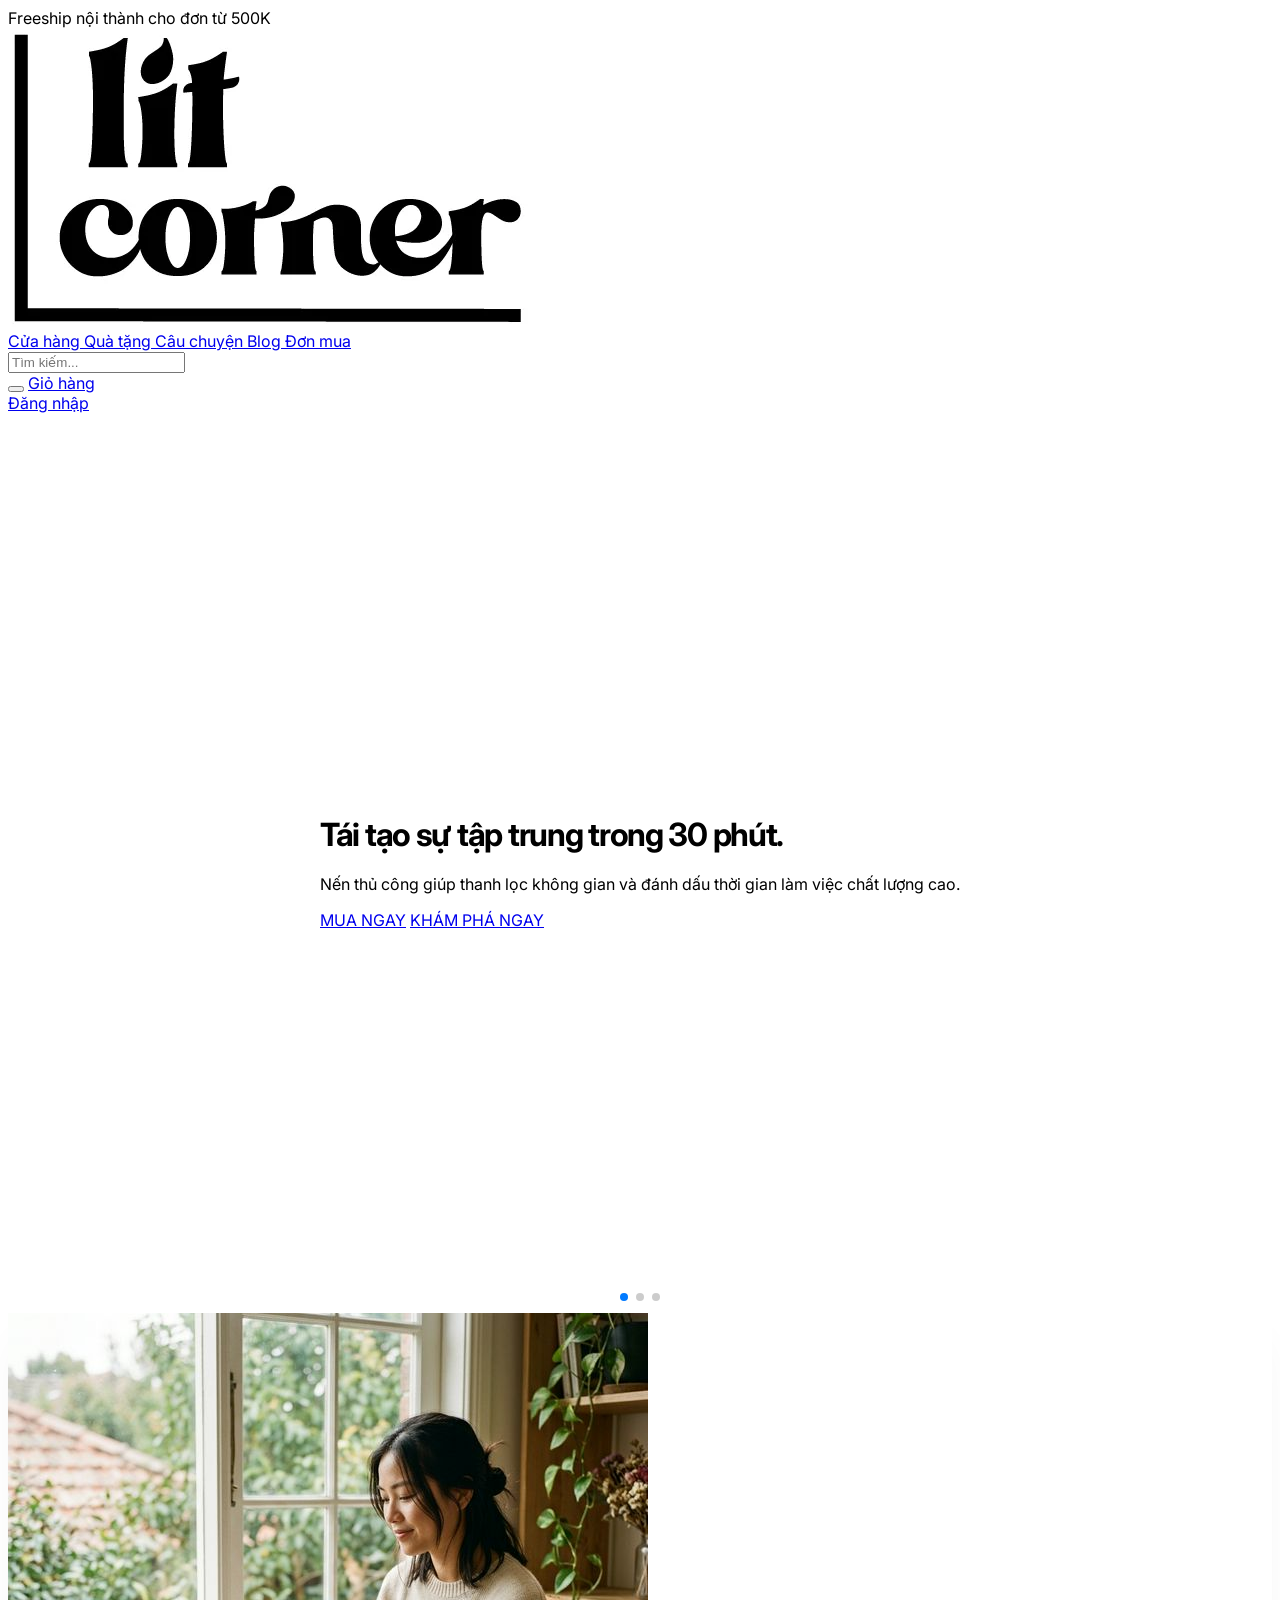
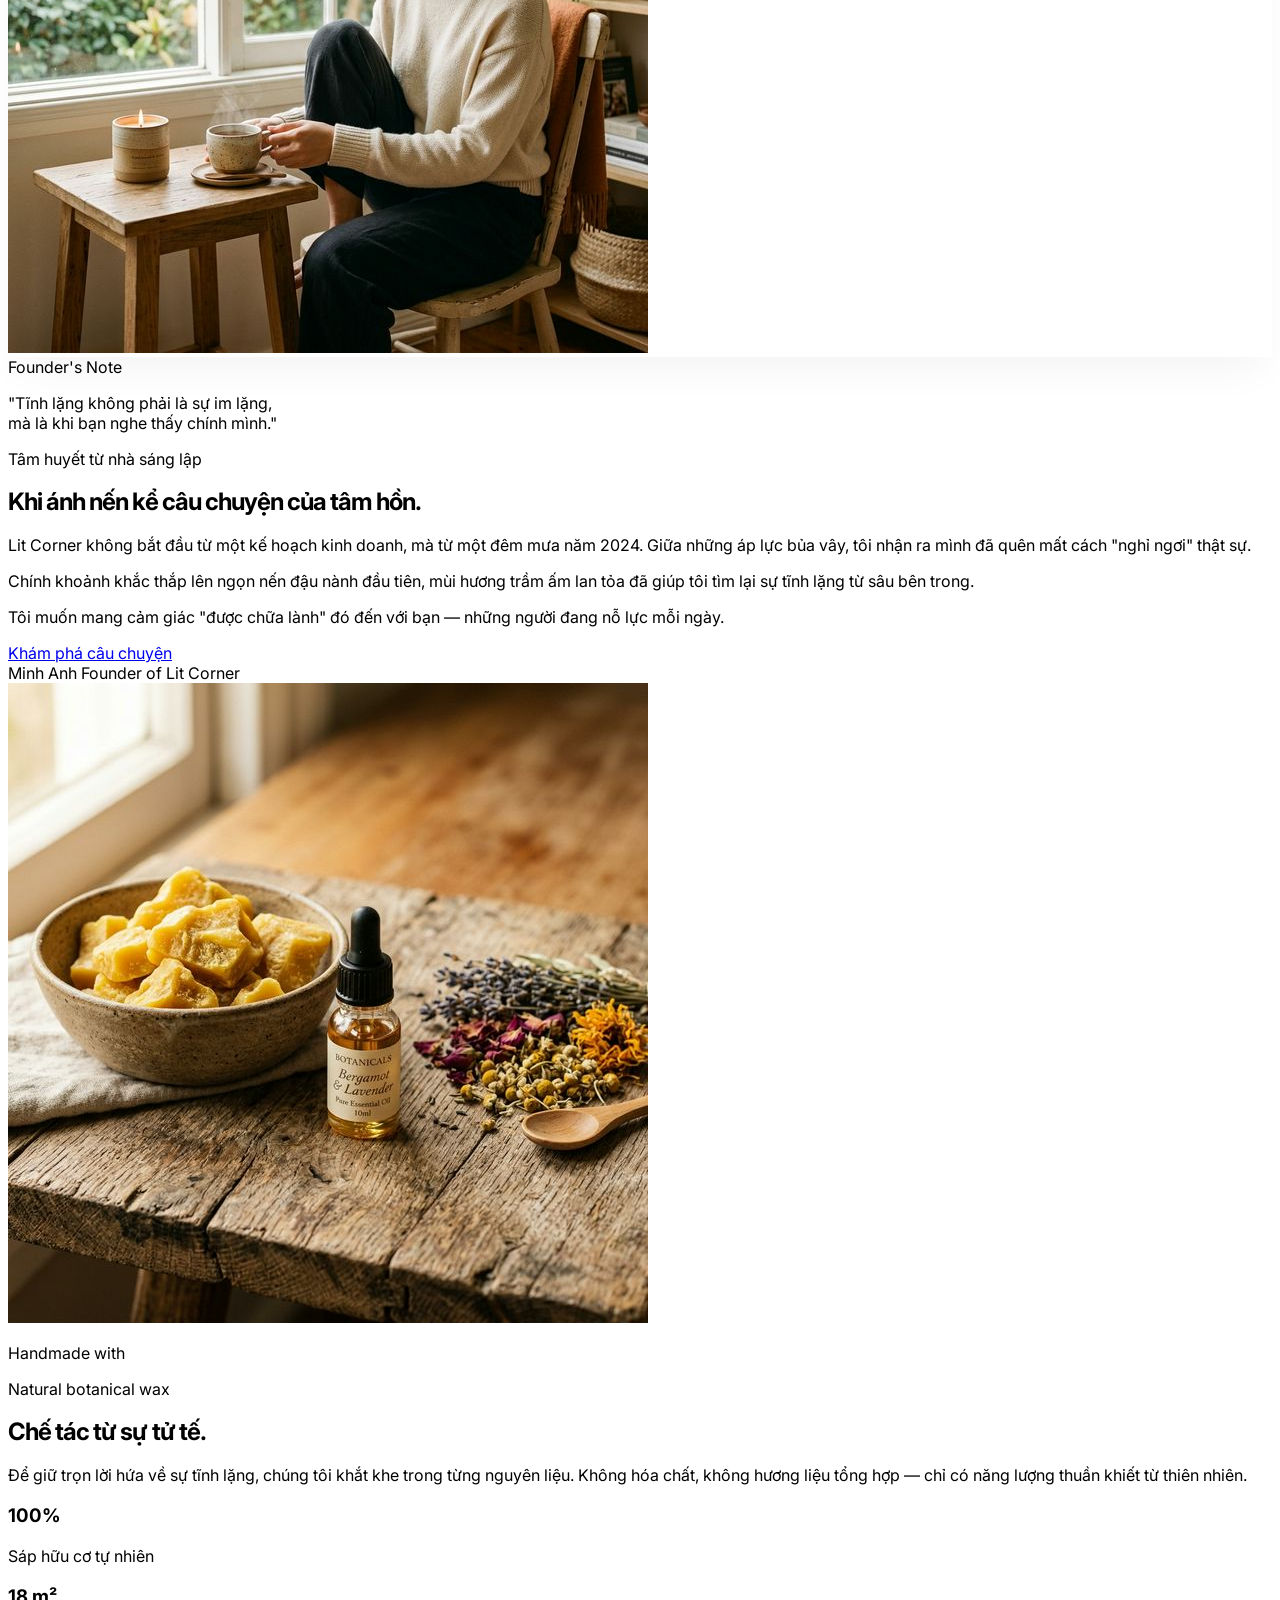
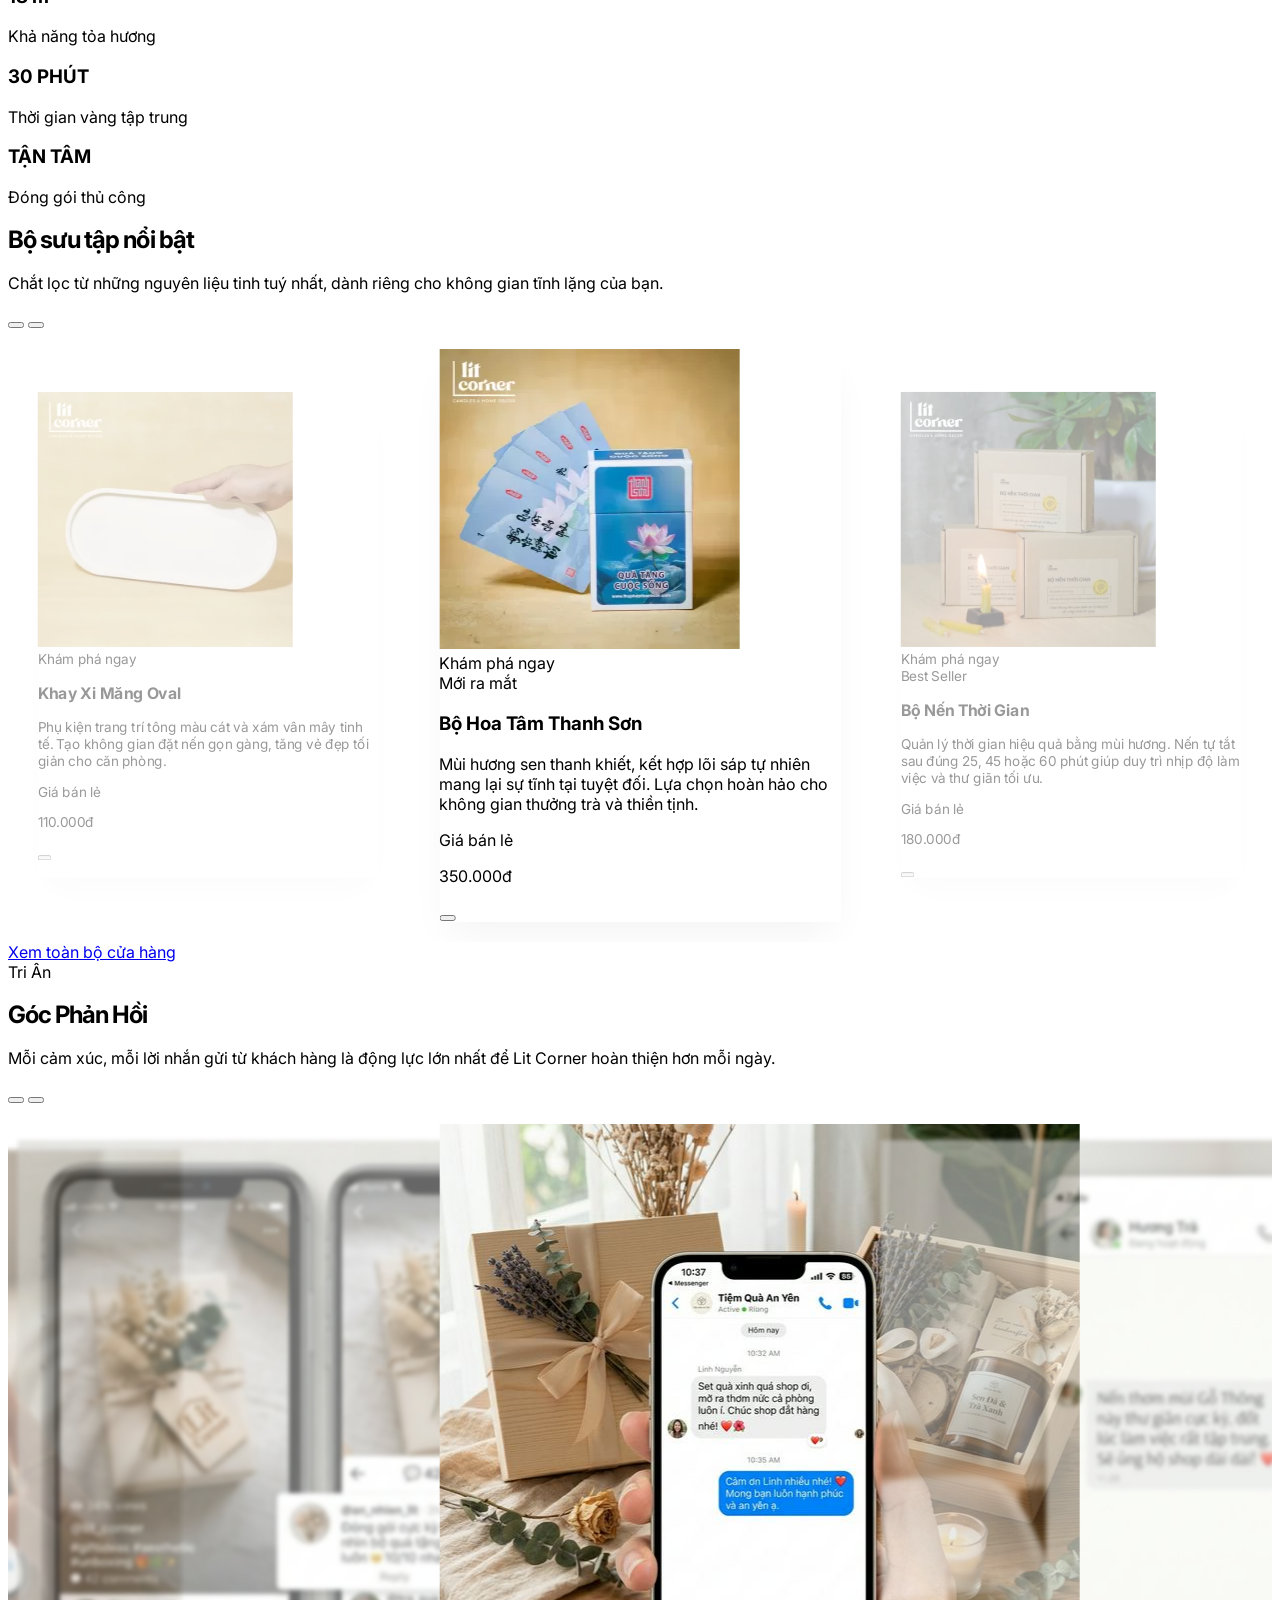
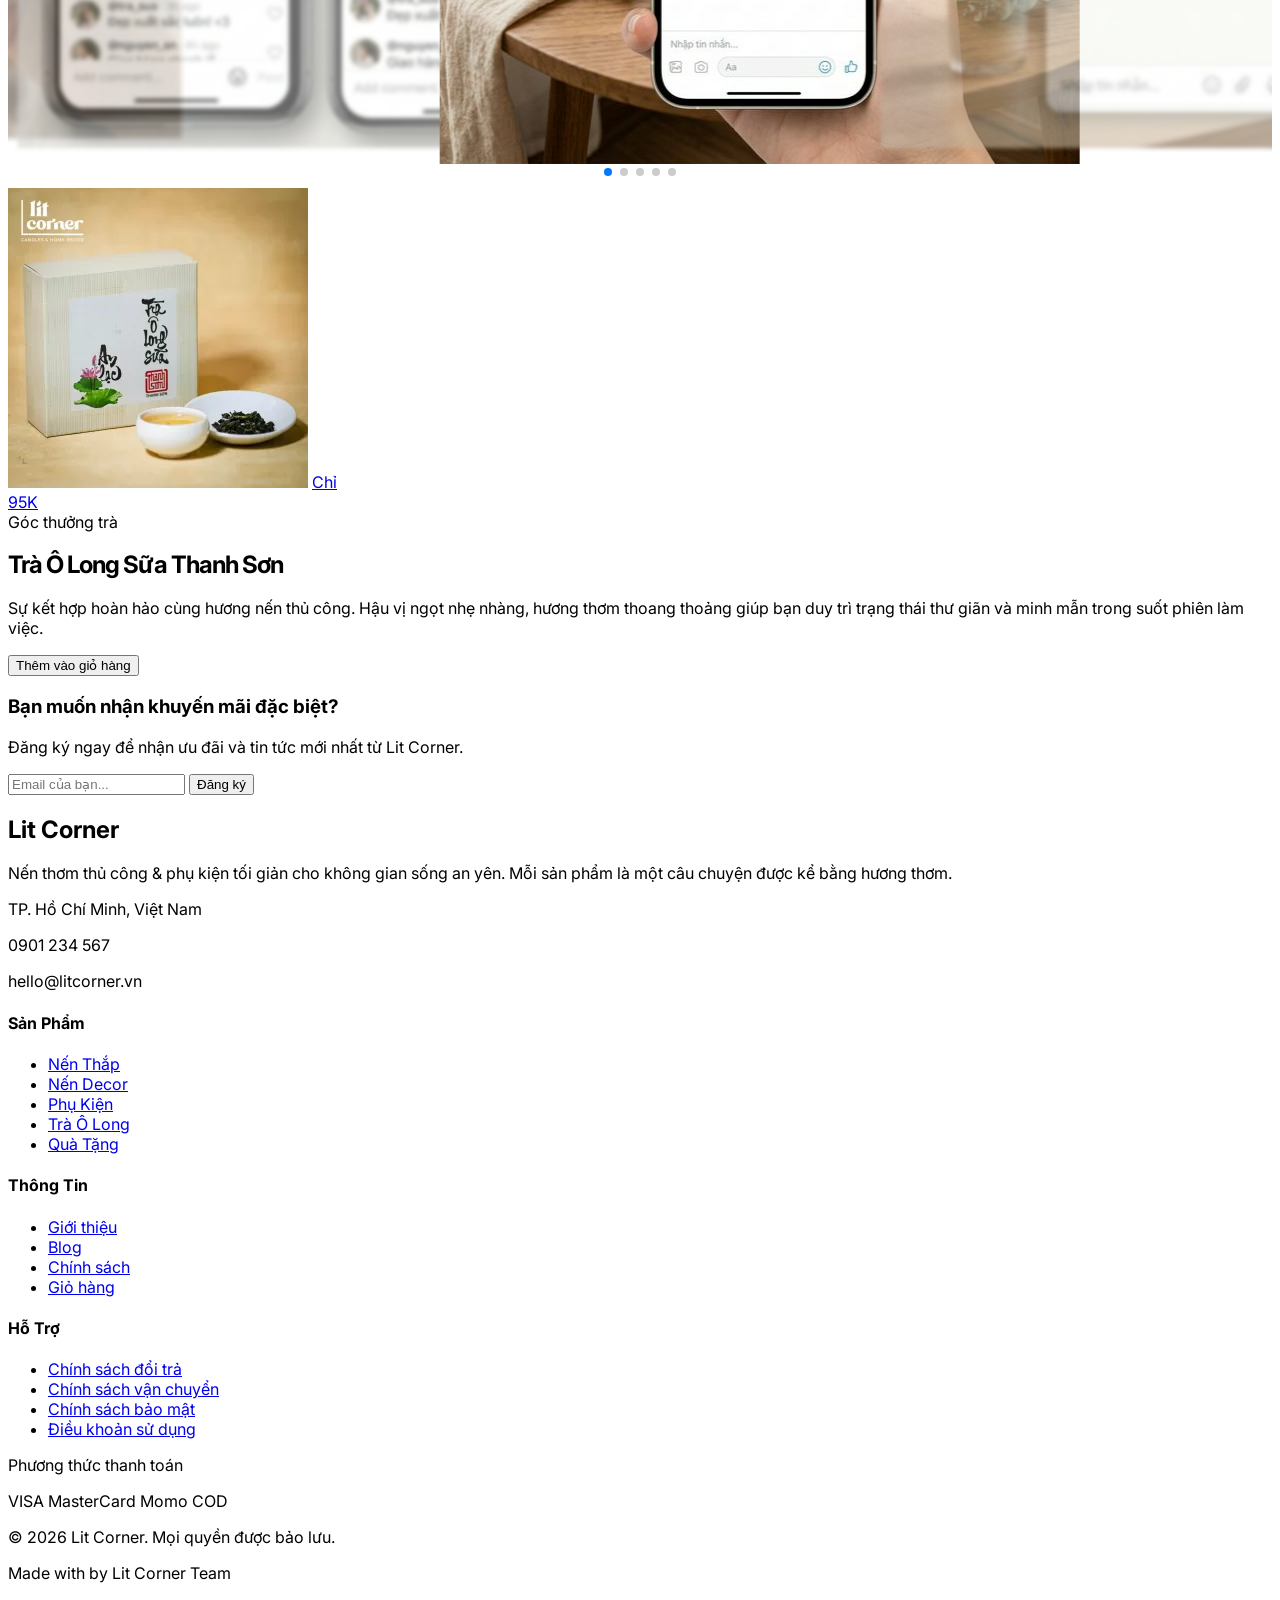
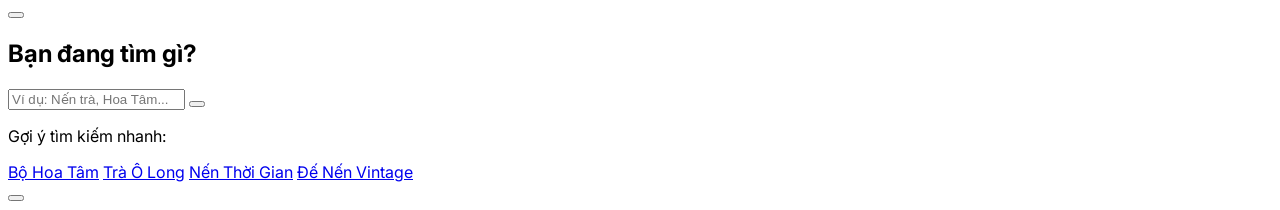
==== index.html @ 400f5f1c "Add files via upload" ====
<!DOCTYPE html>
<html lang="vi" class="scroll-smooth">

<head>
    <meta charset="UTF-8">
    <meta name="viewport" content="width=device-width, initial-scale=1.0">
    <title>Lit Corner | Nến Thơm Thủ Công</title>
    <script src="https://cdn.tailwindcss.com"></script>
    <script src="https://unpkg.com/@phosphor-icons/web"></script>
    <link href="https://fonts.googleapis.com/css2?family=Inter:wght@300;400;600;800&display=swap" rel="stylesheet">
    <link rel="stylesheet" href="https://cdn.jsdelivr.net/npm/swiper@11/swiper-bundle.min.css" />
    <style>
        body {
            font-family: 'Inter', sans-serif;
        }

        .hero-title {
            letter-spacing: -0.04em;
            line-height: 1.1;
        }

        .soft-shadow {
            box-shadow: 0 20px 40px -10px rgba(0, 0, 0, 0.05);
        }

        .hero-gradient {
            background: linear-gradient(rgba(0, 0, 0, 0.4), rgba(0, 0, 0, 0.6)), url('Assets/Image/hero_banner.png');
            background-size: cover;
            background-position: center;
        }

        .smooth-transition {
            transition: all 0.5s cubic-bezier(0.16, 1, 0.3, 1);
        }

        /* Swiper Customizations */
        .hero-swiper {
            width: 100%;
            height: 100vh;
        }

        .hero-swiper .swiper-slide {
            background-size: cover !important;
            background-position: center !important;
            height: 100% !important;
            display: flex;
            align-items: center;
            justify-content: center;
        }

        .feature-swiper {
            width: 100%;
            padding-top: 2rem;
            padding-bottom: 2rem;
        }

        .feature-swiper .swiper-slide {
            height: auto;
            opacity: 0.4;
            transition: all 0.5s cubic-bezier(0.16, 1, 0.3, 1);
            transform: scale(0.85); /* Non-active slides are smaller */
        }

        .feature-swiper .swiper-slide-active {
            opacity: 1 !important;
            transform: scale(1) !important;
            z-index: 10;
        }

        /* Feedback Carousel: center slide sharp, side slides blurred */
        .feedback-swiper .swiper-slide {
            transition: filter 0.5s ease, opacity 0.5s ease, transform 0.5s ease;
            filter: blur(3px);
            opacity: 0.5;
            transform: scale(0.92);
        }

        .feedback-swiper .swiper-slide-active {
            filter: blur(0px) !important;
            opacity: 1 !important;
            transform: scale(1) !important;
        }

        .feedback-swiper .swiper-slide-prev,
        .feedback-swiper .swiper-slide-next {
            filter: blur(2px);
            opacity: 0.6;
            transform: scale(0.95);
        }

        .swiper-button-disabled {
            opacity: 0.3 !important;
            cursor: not-allowed;
        }
    </style>
</head>

<body class="bg-[#F9F9F7] text-[#1A1A1A]">

    <div
        class="bg-[#2C3E35] text-white text-xs text-center py-2 font-semibold tracking-wider flex items-center justify-center gap-2">
        <i class="ph-fill ph-sparkle"></i> Freeship nội thành cho đơn từ 500K
    </div>

    <nav class="sticky top-0 w-full bg-[#F9F9F7]/95 backdrop-blur-md z-50 border-b border-gray-200 smooth-transition"
        id="navbar">
        <div class="max-w-[1400px] mx-auto px-4 md:px-6 py-3 flex justify-between items-center gap-4">
            <!-- LEFT: Logo + Links -->
            <div class="flex items-center gap-8 xl:gap-12">
                <a href="index.html" class="w-24 shrink-0 hover:opacity-70 smooth-transition">
                    <img src="Assets/Image/logo.webp" alt="Lit Corner Logo"
                        class="w-full object-contain mix-blend-multiply">
                </a>

                <div
                    class="hidden lg:flex items-center gap-6 xl:gap-8 text-[15px] font-bold opacity-90 whitespace-nowrap">
                    <a href="shop.html"
                        class="flex items-center gap-1.5 text-[#1A1A1A] hover:text-amber-700 hover:-translate-y-0.5 smooth-transition">
                        <i class="ph-fill ph-storefront text-lg"></i> Cửa hàng
                    </a>
                    <a href="gift.html"
                        class="flex items-center gap-1.5 text-[#1A1A1A] hover:text-amber-700 hover:-translate-y-0.5 smooth-transition">
                        <i class="ph-fill ph-gift text-lg"></i> Quà tặng
                    </a>
                    <a href="about.html"
                        class="flex items-center gap-1.5 text-[#1A1A1A] hover:text-amber-700 hover:-translate-y-0.5 smooth-transition">
                        <i class="ph-fill ph-info text-lg"></i> Câu chuyện
                    </a>
                    <a href="blog.html"
                        class="flex items-center gap-1.5 text-[#1A1A1A] hover:text-amber-700 hover:-translate-y-0.5 smooth-transition">
                        <i class="ph-fill ph-book-open-text text-lg"></i> Blog
                    </a>
                    <a href="orders.html"
                        class="flex items-center gap-1.5 text-[#1A1A1A] hover:text-amber-700 hover:-translate-y-0.5 smooth-transition">
                        <i class="ph-fill ph-receipt text-lg"></i> Đơn mua
                    </a>
                </div>
            </div>

            <!-- RIGHT: Search, Cart, Login -->
            <div class="flex items-center gap-4 xl:gap-6 shrink-0">
                <!-- Search Bar (~15% width) -->
                <div class="hidden md:flex relative w-48 xl:w-64">
                    <input type="text" placeholder="Tìm kiếm..."
                        class="w-full bg-white border border-gray-300 rounded-lg pl-10 pr-4 py-2.5 text-sm outline-none text-[#1A1A1A] placeholder-gray-400 focus:border-amber-700 focus:ring-1 focus:ring-amber-700 smooth-transition shadow-sm">
                    <i
                        class="ph-bold ph-magnifying-glass absolute left-3 top-1/2 -translate-y-1/2 text-gray-400 text-lg"></i>
                </div>

                <button class="md:hidden text-[#1A1A1A] hover:text-amber-700 smooth-transition">
                    <i class="ph-bold ph-magnifying-glass text-2xl"></i>
                </button>

                <!-- Cart -->
                <a href="cart.html" id="cart-btn"
                    class="flex items-center gap-2 text-[#1A1A1A] hover:text-amber-700 smooth-transition group">
                    <span class="hidden sm:inline text-[15px] font-bold">Giỏ hàng</span>
                    <div class="relative">
                        <i class="ph ph-shopping-cart text-[28px]"></i>
                        <span id="cart-count"
                            class="absolute -top-1 -right-2 bg-amber-700 text-white text-[10px] font-bold w-4 h-4 rounded-full items-center justify-center border border-[#F9F9F7]" style="opacity:0; display:none"></span>
                    </div>
                </a>

                <!-- Login -->
                <a href="login.html"
                    class="flex items-center gap-2 bg-[#2C3E35] text-white px-5 py-2.5 rounded-lg border border-transparent hover:bg-amber-700 hover:shadow-md active:scale-95 smooth-transition">
                    <span class="hidden sm:inline text-[15px] font-bold">Đăng nhập</span>
                    <i class="ph ph-user-circle text-[22px]"></i>
                </a>
            </div>
        </div>
    </nav>

    <header class="relative h-screen overflow-hidden">
        <div class="swiper hero-swiper h-full w-full">
            <div class="swiper-wrapper">
                <!-- Slide 1: Focus -->
                <div class="swiper-slide relative flex items-center justify-center text-center text-white">
                    <div class="absolute inset-0"
                        style="background: linear-gradient(rgba(0,0,0,0.4), rgba(0,0,0,0.6)), url('Assets/Image/hero_banner_focus.png') center/cover no-repeat !important;">
                    </div>
                    <div class="relative z-10 max-w-3xl px-6 pt-10">
                        <h1 class="hero-title text-5xl md:text-7xl font-extrabold mb-6">Tái tạo sự tập trung trong 30
                            phút.</h1>
                        <p class="text-lg md:text-xl opacity-90 mb-10 font-light leading-relaxed">Nến thủ công giúp
                            thanh lọc không gian và đánh dấu thời gian làm việc chất lượng cao.</p>
                        <div class="flex flex-col md:flex-row gap-4 justify-center">
                            <a href="shop.html"
                                class="bg-white text-[#2C3E35] px-10 py-4 rounded-full font-bold hover:bg-amber-100 hover:scale-105 active:scale-95 smooth-transition shadow-2xl">MUA
                                NGAY</a>
                            <a href="blog.html"
                                class="backdrop-blur-md bg-white/10 border border-white/30 text-white px-10 py-4 rounded-full font-bold hover:bg-white/20 smooth-transition">KHÁM
                                PHÁ NGAY</a>
                        </div>
                    </div>
                </div>

                <!-- Slide 2: Relax -->
                <div class="swiper-slide relative flex items-center justify-center text-center text-white">
                    <div class="absolute inset-0"
                        style="background: linear-gradient(rgba(0,0,0,0.4), rgba(0,0,0,0.6)), url('Assets/Image/hero_banner_relax.png') center/cover no-repeat !important;">
                    </div>
                    <div class="relative z-10 max-w-3xl px-6 pt-10">
                        <h1 class="hero-title text-5xl md:text-7xl font-extrabold mb-6">Góc tĩnh lặng cho tâm hồn.</h1>
                        <p class="text-lg md:text-xl opacity-90 mb-10 font-light leading-relaxed">Kết hợp nến thơm và
                            một tách trà nóng để bắt đầu hành trình thư giãn tuyệt đối.</p>
                        <div class="flex flex-col md:flex-row gap-4 justify-center">
                            <a href="shop.html"
                                class="bg-white text-[#2C3E35] px-10 py-4 rounded-full font-bold hover:bg-amber-100 hover:scale-105 active:scale-95 smooth-transition shadow-2xl">XEM
                                SẢN PHẨM</a>
                        </div>
                    </div>
                </div>

                <!-- Slide 3: Gift -->
                <div class="swiper-slide relative flex items-center justify-center text-center text-white">
                    <div class="absolute inset-0"
                        style="background: linear-gradient(rgba(0,0,0,0.4), rgba(0,0,0,0.6)), url('Assets/Image/hero_banner_gift.png') center/cover no-repeat !important;">
                    </div>
                    <div class="relative z-10 max-w-3xl px-6 pt-10">
                        <h1 class="hero-title text-5xl md:text-7xl font-extrabold mb-6">Món quà từ thiên nhiên.</h1>
                        <p class="text-lg md:text-xl opacity-90 mb-10 font-light leading-relaxed">Trọn vẹn tâm ý trong
                            từng bộ quà tặng cao cấp được đóng gói thủ công.</p>
                        <div class="flex flex-col md:flex-row gap-4 justify-center">
                            <a href="gift.html"
                                class="bg-white text-[#2C3E35] px-10 py-4 rounded-full font-bold hover:bg-amber-100 hover:scale-105 active:scale-95 smooth-transition shadow-2xl">LỰA
                                QUÀ NGAY</a>
                        </div>
                    </div>
                </div>
            </div>
            <!-- Pagination -->
            <div class="swiper-pagination hero-pagination !bottom-10"></div>
        </div>
    </header>

    <!-- SECTION: FOUNDER'S STORY (Interest) -->
    <section id="founder-story" class="py-24 bg-white overflow-hidden">
        <div class="max-w-6xl mx-auto px-6">
            <div class="flex flex-col md:flex-row items-center gap-16">
                <!-- Left: Artistic Image -->
                <div class="w-full md:w-1/2 relative">
                    <div class="absolute -top-10 -left-10 w-64 h-64 bg-amber-50 rounded-full blur-3xl opacity-60"></div>
                    <div class="relative rounded-[2rem] overflow-hidden soft-shadow group">
                        <img src="Assets/Image/founder_story_home.png" alt="Founder of Lit Corner" 
                             class="w-full aspect-[4/5] object-cover group-hover:scale-105 smooth-transition">
                        <div class="absolute inset-0 bg-gradient-to-t from-[#2C3E35]/40 to-transparent"></div>
                    </div>
                    <!-- Small Float Card -->
                    <div class="absolute -bottom-6 -right-6 bg-white p-6 rounded-2xl shadow-2xl border border-gray-100 hidden lg:block animate-bounce-slow">
                        <div class="flex items-center gap-3 mb-2">
                            <i class="ph-fill ph-quotes text-3xl text-amber-700"></i>
                            <span class="text-[10px] font-bold uppercase tracking-widest opacity-40">Founder's Note</span>
                        </div>
                        <p class="text-sm font-serif italic text-[#2C3E35]">"Tĩnh lặng không phải là sự im lặng,<br>mà là khi bạn nghe thấy chính mình."</p>
                    </div>
                </div>

                <!-- Right: Story Content -->
                <div class="w-full md:w-1/2">
                    <div class="inline-flex items-center gap-2 px-3 py-1 rounded-full border border-amber-700/20 text-[10px] font-bold uppercase tracking-[0.2em] mb-6 text-amber-700">
                        <i class="ph-fill ph-heart"></i> Tâm huyết từ nhà sáng lập
                    </div>
                    <h2 class="hero-title text-4xl md:text-5xl font-extrabold text-[#2C3E35] mb-8 leading-tight">
                        Khi ánh nến kể câu chuyện của tâm hồn.
                    </h2>
                    <div class="space-y-6 text-lg opacity-70 font-light leading-relaxed">
                        <p>
                            Lit Corner không bắt đầu từ một kế hoạch kinh doanh, mà từ một đêm mưa năm 2024. Giữa những áp lực bủa vây, tôi nhận ra mình đã quên mất cách "nghỉ ngơi" thật sự. 
                        </p>
                        <p>
                            Chính khoảnh khắc thắp lên ngọn nến đậu nành đầu tiên, mùi hương trầm ấm lan tỏa đã giúp tôi tìm lại sự tĩnh lặng từ sâu bên trong. 
                        </p>
                        <p class="font-medium text-[#2C3E35] opacity-100">
                            Tôi muốn mang cảm giác "được chữa lành" đó đến với bạn — những người đang nỗ lực mỗi ngày. 
                        </p>
                    </div>
                    <div class="mt-10 flex items-center gap-6">
                        <a href="about.html" class="bg-[#2C3E35] text-white px-8 py-4 rounded-full font-bold hover:bg-amber-700 hover:-translate-y-1 smooth-transition shadow-lg">
                            Khám phá câu chuyện
                        </a>
                        <div class="flex flex-col">
                            <span class="font-bold text-[#2C3E35]">Minh Anh</span>
                            <span class="text-xs opacity-50">Founder of Lit Corner</span>
                        </div>
                    </div>
                </div>
            </div>
        </div>
    </section>

    <!-- SECTION: BRAND CORE VALUES (Interest/Desire - Moved) -->
    <section id="brand-core-values" class="py-20 bg-[#F9F9F7]">
        <div class="max-w-6xl mx-auto px-6">
            <div class="flex flex-col lg:flex-row-reverse items-center gap-16">
                <!-- Right: Illustration Image -->
                <div class="w-full lg:w-1/2 relative group">
                    <div class="absolute inset-0 bg-[#2C3E35]/5 rounded-3xl rotate-3 scale-102 group-hover:rotate-0 smooth-transition"></div>
                    <img src="Assets/Image/brand_values.png" alt="Nguyên liệu tự nhiên"
                        class="relative w-full aspect-[4/3] object-cover rounded-3xl shadow-2xl group-hover:-translate-y-2 smooth-transition">
                    <div class="absolute -bottom-6 -left-6 bg-[#2C3E35] text-white p-6 rounded-2xl shadow-xl hidden md:block">
                        <p class="text-xs uppercase tracking-widest font-bold opacity-70 mb-1">Handmade with</p>
                        <p class="text-lg font-serif italic text-amber-200">Natural botanical wax</p>
                    </div>
                </div>

                <!-- Left: Stats Grid -->
                <div class="w-full lg:w-1/2">
                    <div class="mb-12">
                        <h2 class="hero-title text-4xl md:text-5xl font-extrabold text-[#2C3E35] mb-6">Chế tác từ sự tử tế.</h2>
                        <p class="text-lg opacity-70 font-light leading-relaxed">
                            Để giữ trọn lời hứa về sự tĩnh lặng, chúng tôi khắt khe trong từng nguyên liệu. Không hóa chất, không hương liệu tổng hợp — chỉ có năng lượng thuần khiết từ thiên nhiên.
                        </p>
                    </div>

                    <div class="grid grid-cols-1 md:grid-cols-2 gap-6">
                        <div class="flex items-start gap-4 p-6 rounded-2xl bg-white border border-transparent shadow-sm hover:border-amber-700 smooth-transition group">
                            <div class="w-12 h-12 flex-none aspect-square rounded-full bg-[#F9F9F7] flex items-center justify-center text-2xl text-[#2C3E35] group-hover:bg-[#2C3E35] group-hover:text-white smooth-transition">
                                <i class="ph ph-drop"></i>
                            </div>
                            <div>
                                <h3 class="font-extrabold text-2xl text-[#2C3E35] mb-1">100%</h3>
                                <p class="text-sm font-semibold opacity-60">Sáp hữu cơ tự nhiên</p>
                            </div>
                        </div>

                        <div class="flex items-start gap-4 p-6 rounded-2xl bg-white border border-transparent shadow-sm hover:border-amber-700 smooth-transition group">
                            <div class="w-12 h-12 flex-none aspect-square rounded-full bg-[#F9F9F7] flex items-center justify-center text-2xl text-[#2C3E35] group-hover:bg-[#2C3E35] group-hover:text-white smooth-transition">
                                <i class="ph ph-wind"></i>
                            </div>
                            <div>
                                <h3 class="font-extrabold text-2xl text-[#2C3E35] mb-1">18 m²</h3>
                                <p class="text-sm font-semibold opacity-60">Khả năng tỏa hương</p>
                            </div>
                        </div>

                        <div class="flex items-start gap-4 p-6 rounded-2xl bg-white border border-transparent shadow-sm hover:border-amber-700 smooth-transition group">
                            <div class="w-12 h-12 flex-none aspect-square rounded-full bg-[#F9F9F7] flex items-center justify-center text-2xl text-[#2C3E35] group-hover:bg-[#2C3E35] group-hover:text-white smooth-transition">
                                <i class="ph ph-hourglass-high"></i>
                            </div>
                            <div>
                                <h3 class="font-extrabold text-2xl text-[#2C3E35] mb-1">30 PHÚT</h3>
                                <p class="text-sm font-semibold opacity-60">Thời gian vàng tập trung</p>
                            </div>
                        </div>

                        <div class="flex items-start gap-4 p-6 rounded-2xl bg-white border border-transparent shadow-sm hover:border-amber-700 smooth-transition group">
                            <div class="w-12 h-12 flex-none aspect-square rounded-full bg-[#F9F9F7] flex items-center justify-center text-2xl text-[#2C3E35] group-hover:bg-[#2C3E35] group-hover:text-white smooth-transition">
                                <i class="ph ph-sparkle"></i>
                            </div>
                            <div>
                                <h3 class="font-extrabold text-2xl text-[#2C3E35] mb-1">TẬN TÂM</h3>
                                <p class="text-sm font-semibold opacity-60">Đóng gói thủ công</p>
                            </div>
                        </div>
                    </div>
                </div>
            </div>
        </div>
    </section>

    <section class="py-24 bg-white">
        <div class="mb-16 text-center px-6">
            <h2 class="hero-title text-3xl font-extrabold mb-3">Bộ sưu tập nổi bật</h2>
            <p class="opacity-60 text-[15px] max-w-lg mx-auto leading-relaxed">Chắt lọc từ những nguyên liệu tinh tuý nhất, dành riêng
                cho không gian tĩnh lặng của bạn.</p>
        </div>

        <div class="max-w-[1400px] mx-auto px-6 relative">
            <!-- Navigation Arrows -->
            <button
                class="swiper-button-prev-custom absolute left-0 top-1/2 -translate-y-1/2 z-10 w-12 h-12 md:w-14 md:h-14 bg-white/90 backdrop-blur-sm rounded-full shadow-lg flex items-center justify-center text-[#2C3E35] hover:bg-amber-700 hover:text-white smooth-transition hover:scale-110 md:-translate-x-2">
                <i class="ph-bold ph-caret-left text-xl"></i>
            </button>
            <button
                class="swiper-button-next-custom absolute right-0 top-1/2 -translate-y-1/2 z-10 w-12 h-12 md:w-14 md:h-14 bg-white/90 backdrop-blur-sm rounded-full shadow-lg flex items-center justify-center text-[#2C3E35] hover:bg-amber-700 hover:text-white smooth-transition hover:scale-110 md:translate-x-2">
                <i class="ph-bold ph-caret-right text-xl"></i>
            </button>

            <!-- Swiper Slider -->
            <div class="swiper feature-swiper" style="overflow: hidden; padding: 20px 0;">
                <div class="swiper-wrapper" style="align-items: stretch;">
                        <!-- Item 1 -->
                        <div class="swiper-slide bg-white rounded-3xl soft-shadow border border-gray-100 flex flex-col overflow-hidden cursor-pointer group hover:-translate-y-2 smooth-transition h-auto"
                            onclick="window.location.href='product-detail.html?id=hoa-tam'">
                            <div class="relative aspect-[4/3] bg-[#F9F9F7] overflow-hidden">
                                <img src="Assets/Image/hoa-tam-thanh-son.webp" alt="Bộ Hoa Tâm Thanh Sơn"
                                    class="w-full h-full object-cover mix-blend-multiply group-hover:scale-110 smooth-transition"
                                    onerror="this.src='https://placehold.co/400x400/F9F9F7/2C3E35?text=Hoa+Tam'">
                                <div class="absolute inset-0 bg-black/40 opacity-0 group-hover:opacity-100 smooth-transition flex items-center justify-center">
                                    <span class="text-white text-sm font-bold tracking-widest bg-white/20 backdrop-blur-[2px] px-6 py-2.5 rounded-full border border-white/40 translate-y-4 group-hover:translate-y-0 smooth-transition uppercase">Khám phá ngay</span>
                                </div>
                                <div class="absolute top-4 left-4 bg-[#2C3E35] text-white text-[11px] font-bold px-3 py-1.5 rounded-full uppercase tracking-widest z-10 shadow-md">Mới ra mắt</div>
                            </div>
                            <div class="p-6 flex flex-col flex-1 relative">
                                <h3 class="font-extrabold text-[22px] mb-2 text-[#1A1A1A] group-hover:text-amber-700 smooth-transition line-clamp-1">Bộ Hoa Tâm Thanh Sơn</h3>
                                <p class="text-[13px] opacity-70 font-medium leading-relaxed mb-6 line-clamp-3">Mùi hương sen thanh khiết, kết hợp lõi sáp tự nhiên mang lại sự tĩnh tại tuyệt đối. Lựa chọn hoàn hảo cho không gian thưởng trà và thiền tịnh.</p>
                                
                                <div class="mt-auto flex justify-between items-end pt-4 border-t border-gray-100/80 group-hover:border-amber-700/20 smooth-transition">
                                    <div>
                                        <p class="text-[10px] text-gray-400 font-bold uppercase tracking-widest mb-1">Giá bán lẻ</p>
                                        <p class="font-black text-[22px] text-[#2C3E35]">350.000<span class="text-sm">đ</span></p>
                                    </div>
                                    <button onclick="addToCart(event)"
                                        class="w-[46px] h-[46px] bg-[#F9F9F7] text-[#1A1A1A] rounded-full hover:bg-amber-700 hover:text-white hover:scale-110 shadow-sm hover:shadow-lg smooth-transition flex justify-center items-center">
                                        <i class="ph-bold ph-shopping-bag text-xl"></i>
                                    </button>
                                </div>
                            </div>
                        </div>

                        <!-- Item 2 -->
                        <div class="swiper-slide bg-white rounded-3xl soft-shadow border border-gray-100 flex flex-col overflow-hidden cursor-pointer group hover:-translate-y-2 smooth-transition h-auto"
                            onclick="window.location.href='product-detail.html?id=nen-thoi-gian'">
                            <div class="relative aspect-[4/3] bg-[#F9F9F7] overflow-hidden">
                                <img src="Assets/Image/nen-thoi-gian-sap-ong.webp" alt="Bộ Nến Thời Gian"
                                    class="w-full h-full object-cover mix-blend-multiply group-hover:scale-110 smooth-transition"
                                    onerror="this.src='https://placehold.co/400x400/F9F9F7/2C3E35?text=Nen+Thoi+Gian'">
                                <div class="absolute inset-0 bg-black/40 opacity-0 group-hover:opacity-100 smooth-transition flex items-center justify-center">
                                    <span class="text-white text-sm font-bold tracking-widest bg-white/20 backdrop-blur-[2px] px-6 py-2.5 rounded-full border border-white/40 translate-y-4 group-hover:translate-y-0 smooth-transition uppercase">Khám phá ngay</span>
                                </div>
                                <div class="absolute top-4 left-4 bg-amber-700 text-white text-[11px] font-bold px-3 py-1.5 rounded-full uppercase tracking-widest z-10 shadow-md">Best Seller</div>
                            </div>
                            <div class="p-6 flex flex-col flex-1 relative">
                                <h3 class="font-extrabold text-[22px] mb-2 text-[#1A1A1A] group-hover:text-amber-700 smooth-transition line-clamp-1">Bộ Nến Thời Gian</h3>
                                <p class="text-[13px] opacity-70 font-medium leading-relaxed mb-6 line-clamp-3">Quản lý thời gian hiệu quả bằng mùi hương. Nến tự tắt sau đúng 25, 45 hoặc 60 phút giúp duy trì nhịp độ làm việc và thư giãn tối ưu.</p>
                                
                                <div class="mt-auto flex justify-between items-end pt-4 border-t border-gray-100/80 group-hover:border-amber-700/20 smooth-transition">
                                    <div>
                                        <p class="text-[10px] text-gray-400 font-bold uppercase tracking-widest mb-1">Giá bán lẻ</p>
                                        <p class="font-black text-[22px] text-[#2C3E35]">180.000<span class="text-sm">đ</span></p>
                                    </div>
                                    <button onclick="addToCart(event)"
                                        class="w-[46px] h-[46px] bg-[#F9F9F7] text-[#1A1A1A] rounded-full hover:bg-amber-700 hover:text-white hover:scale-110 shadow-sm hover:shadow-lg smooth-transition flex justify-center items-center">
                                        <i class="ph-bold ph-shopping-bag text-xl"></i>
                                    </button>
                                </div>
                            </div>
                        </div>

                        <!-- Item 3 -->
                        <div class="swiper-slide bg-white rounded-3xl soft-shadow border border-gray-100 flex flex-col overflow-hidden cursor-pointer group hover:-translate-y-2 smooth-transition h-auto"
                            onclick="window.location.href='product-detail.html?id=vong-nguyet-que'">
                            <div class="relative aspect-[4/3] bg-[#F9F9F7] overflow-hidden">
                                <img src="Assets/Image/sap-thom-vong-nguyet-que.webp" alt="Vòng Nguyệt Quế"
                                    class="w-full h-full object-cover mix-blend-multiply group-hover:scale-110 smooth-transition"
                                    onerror="this.src='https://placehold.co/400x400/F9F9F7/2C3E35?text=Vong+Nguyet'">
                                <div class="absolute inset-0 bg-black/40 opacity-0 group-hover:opacity-100 smooth-transition flex items-center justify-center">
                                    <span class="text-white text-sm font-bold tracking-widest bg-white/20 backdrop-blur-[2px] px-6 py-2.5 rounded-full border border-white/40 translate-y-4 group-hover:translate-y-0 smooth-transition uppercase">Khám phá ngay</span>
                                </div>
                            </div>
                            <div class="p-6 flex flex-col flex-1 relative">
                                <h3 class="font-extrabold text-[22px] mb-2 text-[#1A1A1A] group-hover:text-amber-700 smooth-transition line-clamp-1">Sáp Vòng Nguyệt Quế</h3>
                                <p class="text-[13px] opacity-70 font-medium leading-relaxed mb-6 line-clamp-3">Khối sáp thơm thủ công đính hoa cỏ tự nhiên. Hoàn toàn phù hợp để treo tủ quần áo, không gian nhỏ giúp lưu giữ hương thảo mộc an lành kéo dài.</p>
                                
                                <div class="mt-auto flex justify-between items-end pt-4 border-t border-gray-100/80 group-hover:border-amber-700/20 smooth-transition">
                                    <div>
                                        <p class="text-[10px] text-gray-400 font-bold uppercase tracking-widest mb-1">Giá bán lẻ</p>
                                        <p class="font-black text-[22px] text-[#2C3E35]">130.000<span class="text-sm">đ</span></p>
                                    </div>
                                    <button onclick="addToCart(event)"
                                        class="w-[46px] h-[46px] bg-[#F9F9F7] text-[#1A1A1A] rounded-full hover:bg-amber-700 hover:text-white hover:scale-110 shadow-sm hover:shadow-lg smooth-transition flex justify-center items-center">
                                        <i class="ph-bold ph-shopping-bag text-xl"></i>
                                    </button>
                                </div>
                            </div>
                        </div>

                        <!-- Item 4 -->
                        <div class="swiper-slide bg-white rounded-3xl soft-shadow border border-gray-100 flex flex-col overflow-hidden cursor-pointer group hover:-translate-y-2 smooth-transition h-auto"
                            onclick="window.location.href='product-detail.html?id=nen-cay-thong'">
                            <div class="relative aspect-[4/3] bg-[#F9F9F7] overflow-hidden">
                                <img src="Assets/Image/nen-cay-thong-lon.webp" alt="Nến Cây Thông Lớn"
                                    class="w-full h-full object-cover mix-blend-multiply group-hover:scale-110 smooth-transition"
                                    onerror="this.src='https://placehold.co/400x400/F9F9F7/2C3E35?text=Cay+Thong'">
                                <div class="absolute inset-0 bg-black/40 opacity-0 group-hover:opacity-100 smooth-transition flex items-center justify-center">
                                    <span class="text-white text-sm font-bold tracking-widest bg-white/20 backdrop-blur-[2px] px-6 py-2.5 rounded-full border border-white/40 translate-y-4 group-hover:translate-y-0 smooth-transition uppercase">Khám phá ngay</span>
                                </div>
                                <div class="absolute top-4 left-4 bg-[#1A1A1A] text-white text-[11px] font-bold px-3 py-1.5 rounded-full uppercase tracking-widest z-10 shadow-md">Độc quyền</div>
                            </div>
                            <div class="p-6 flex flex-col flex-1 relative">
                                <h3 class="font-extrabold text-[22px] mb-2 text-[#1A1A1A] group-hover:text-amber-700 smooth-transition line-clamp-1">Nến Cây Thông Lớn</h3>
                                <p class="text-[13px] opacity-70 font-medium leading-relaxed mb-6 line-clamp-3">Thiết kế điêu khắc 3D tinh xảo kết hợp mùi gỗ thông và rêu phong. Quà tặng mang không khí Giáng Sinh an lành phủ khắp không gian sống.</p>
                                
                                <div class="mt-auto flex justify-between items-end pt-4 border-t border-gray-100/80 group-hover:border-amber-700/20 smooth-transition">
                                    <div>
                                        <p class="text-[10px] text-gray-400 font-bold uppercase tracking-widest mb-1">Giá bán lẻ</p>
                                        <p class="font-black text-[22px] text-[#2C3E35]">120.000<span class="text-sm">đ</span></p>
                                    </div>
                                    <button onclick="addToCart(event)"
                                        class="w-[46px] h-[46px] bg-[#F9F9F7] text-[#1A1A1A] rounded-full hover:bg-amber-700 hover:text-white hover:scale-110 shadow-sm hover:shadow-lg smooth-transition flex justify-center items-center">
                                        <i class="ph-bold ph-shopping-bag text-xl"></i>
                                    </button>
                                </div>
                            </div>
                        </div>

                        <!-- Item 5 -->
                        <div class="swiper-slide bg-white rounded-3xl soft-shadow border border-gray-100 flex flex-col overflow-hidden cursor-pointer group hover:-translate-y-2 smooth-transition h-auto"
                            onclick="window.location.href='product-detail.html?id=khay-oval'">
                            <div class="relative aspect-[4/3] bg-[#F9F9F7] overflow-hidden">
                                <img src="Assets/Image/khay-oval-size_L.webp" alt="Khay Oval Size L"
                                    class="w-full h-full object-cover mix-blend-multiply group-hover:scale-110 smooth-transition"
                                    onerror="this.src='https://placehold.co/400x400/F9F9F7/2C3E35?text=Khay+Oval'">
                                <div class="absolute inset-0 bg-black/40 opacity-0 group-hover:opacity-100 smooth-transition flex items-center justify-center">
                                    <span class="text-white text-sm font-bold tracking-widest bg-white/20 backdrop-blur-[2px] px-6 py-2.5 rounded-full border border-white/40 translate-y-4 group-hover:translate-y-0 smooth-transition uppercase">Khám phá ngay</span>
                                </div>
                            </div>
                            <div class="p-6 flex flex-col flex-1 relative">
                                <h3 class="font-extrabold text-[22px] mb-2 text-[#1A1A1A] group-hover:text-amber-700 smooth-transition line-clamp-1">Khay Xi Măng Oval</h3>
                                <p class="text-[13px] opacity-70 font-medium leading-relaxed mb-6 line-clamp-3">Phụ kiện trang trí tông màu cát và xám vân mây tinh tế. Tạo không gian đặt nến gọn gàng, tăng vẻ đẹp tối giản cho căn phòng.</p>
                                
                                <div class="mt-auto flex justify-between items-end pt-4 border-t border-gray-100/80 group-hover:border-amber-700/20 smooth-transition">
                                    <div>
                                        <p class="text-[10px] text-gray-400 font-bold uppercase tracking-widest mb-1">Giá bán lẻ</p>
                                        <p class="font-black text-[22px] text-[#2C3E35]">110.000<span class="text-sm">đ</span></p>
                                    </div>
                                    <button onclick="addToCart(event)"
                                        class="w-[46px] h-[46px] bg-[#F9F9F7] text-[#1A1A1A] rounded-full hover:bg-amber-700 hover:text-white hover:scale-110 shadow-sm hover:shadow-lg smooth-transition flex justify-center items-center">
                                        <i class="ph-bold ph-shopping-bag text-xl"></i>
                                    </button>
                                </div>
                            </div>
                        </div>
                    </div>
                </div>
            </div>
            <div class="mt-12 text-center">
                <a href="shop.html"
                    class="inline-flex items-center gap-2 text-[#2C3E35] font-bold border-b-2 border-[#2C3E35] pb-1 hover:text-amber-700 hover:border-amber-700 smooth-transition">
                    Xem toàn bộ cửa hàng <i class="ph-bold ph-arrow-right"></i>
                </a>
            </div>
        </div>
    </section>

    <!-- SECTION: CUSTOMER FEEDBACK (Góc Phản Hồi) -->
    <section id="customer-feedback-section" class="py-24 bg-[#F9F9F7] overflow-hidden">
        <div class="max-w-6xl mx-auto px-6 text-center mb-12">
            <div
                class="inline-flex items-center gap-2 px-3 py-1 rounded-full border border-[#2C3E35]/20 text-[10px] font-bold uppercase tracking-[0.2em] mb-4 text-[#2C3E35]/60">
                <i class="ph-fill ph-chat-circle-dots"></i> Tri Ân
            </div>
            <h2 class="hero-title text-4xl md:text-5xl font-extrabold text-[#2C3E35] mb-4">Góc Phản Hồi</h2>
            <p class="text-lg opacity-70 font-light max-w-2xl mx-auto leading-relaxed">
                Mỗi cảm xúc, mỗi lời nhắn gửi từ khách hàng là động lực lớn nhất để Lit Corner hoàn thiện hơn mỗi ngày.
            </p>
        </div>

        <div class="max-w-7xl mx-auto px-6 relative">
            <!-- Navigation Arrows -->
            <button
                class="feedback-prev absolute left-0 top-1/2 -translate-y-1/2 z-10 w-12 h-12 bg-white/90 backdrop-blur-sm rounded-full shadow-lg flex items-center justify-center text-[#2C3E35] hover:bg-[#2C3E35] hover:text-white smooth-transition hover:scale-110 -translate-x-2 lg:-translate-x-6">
                <i class="ph-bold ph-caret-left text-xl"></i>
            </button>
            <button
                class="feedback-next absolute right-0 top-1/2 -translate-y-1/2 z-10 w-12 h-12 bg-white/90 backdrop-blur-sm rounded-full shadow-lg flex items-center justify-center text-[#2C3E35] hover:bg-[#2C3E35] hover:text-white smooth-transition hover:scale-110 translate-x-2 lg:translate-x-6">
                <i class="ph-bold ph-caret-right text-xl"></i>
            </button>

            <div class="swiper feedback-swiper" style="overflow: hidden; padding: 20px 0;">
                <div class="swiper-wrapper" style="align-items: center;">
                    <!-- Feedback 1: Messenger -->
                    <div class="swiper-slide" style="height: auto;">
                        <div
                            class="feedback-card bg-white p-3 rounded-2xl shadow-lg hover:shadow-2xl smooth-transition cursor-zoom-in hover:-translate-y-1">
                            <img src="Assets/Image/feedback-1.png" alt="Phản hồi qua Messenger" data-zoom
                                class="rounded-xl w-full">
                        </div>
                    </div>

                    <!-- Feedback 2: Zalo -->
                    <div class="swiper-slide" style="height: auto;">
                        <div
                            class="feedback-card bg-white p-3 rounded-2xl shadow-lg hover:shadow-2xl smooth-transition cursor-zoom-in hover:-translate-y-1">
                            <img src="Assets/Image/feedback-2.png" alt="Phản hồi qua Zalo" data-zoom
                                class="rounded-xl w-full">
                        </div>
                    </div>

                    <!-- Feedback 3: Instagram -->
                    <div class="swiper-slide" style="height: auto;">
                        <div
                            class="feedback-card bg-white p-3 rounded-2xl shadow-lg hover:shadow-2xl smooth-transition cursor-zoom-in hover:-translate-y-1">
                            <img src="Assets/Image/feedback-3.png" alt="Phản hồi qua Instagram" data-zoom
                                class="rounded-xl w-full">
                        </div>
                    </div>

                    <!-- Feedback 4: WhatsApp -->
                    <div class="swiper-slide" style="height: auto;">
                        <div
                            class="feedback-card bg-white p-3 rounded-2xl shadow-lg hover:shadow-2xl smooth-transition cursor-zoom-in hover:-translate-y-1">
                            <img src="Assets/Image/feedback-4.png" alt="Phản hồi qua WhatsApp" data-zoom
                                class="rounded-xl w-full">
                        </div>
                    </div>

                    <!-- Feedback 5: TikTok -->
                    <div class="swiper-slide" style="height: auto;">
                        <div
                            class="feedback-card bg-white p-3 rounded-2xl shadow-lg hover:shadow-2xl smooth-transition cursor-zoom-in hover:-translate-y-1">
                            <img src="Assets/Image/feedback-5.png" alt="Phản hồi qua TikTok" data-zoom
                                class="rounded-xl w-full">
                        </div>
                    </div>
                </div>
                <!-- Pagination -->
                <div class="swiper-pagination feedback-pagination mt-8"></div>
            </div>
        </div>
    </section>

    <section class="py-20 bg-[#2C3E35] text-white">
        <div class="max-w-6xl mx-auto px-6 flex flex-col md:flex-row items-center gap-12">
            <div class="w-full md:w-1/2 flex justify-center relative">
                <div
                    class="relative w-72 h-72 md:w-96 md:h-96 rounded-full flex items-center justify-center backdrop-blur-sm border border-white/20 shadow-2xl">
                    <img src="Assets/Image/tra-o-long-sua-thanh-son.webp" alt="Trà Ô Long Sữa Thanh Sơn"
                        class="w-full h-full object-cover rounded-full"
                        onerror="this.src='https://placehold.co/400x400/F9F9F7/2C3E35?text=Tra+O+Long'">
                    <a href="product-detail.html?id=tra-o-long"
                        class="absolute -bottom-6 -right-6 bg-amber-700 text-white font-bold p-4 rounded-full w-24 h-24 flex items-center justify-center text-center leading-tight shadow-xl rotate-12 hover:scale-110 hover:bg-[#2C3E35] smooth-transition cursor-pointer z-10 group-hover:rotate-0">
                        Chỉ<br>95K
                    </a>
                </div>
            </div>
            <div class="w-full md:w-1/2 text-center md:text-left">
                <div
                    class="inline-flex items-center gap-2 px-3 py-1 rounded-full border border-white/30 text-xs font-bold uppercase tracking-widest mb-6">
                    <i class="ph-fill ph-leaf text-amber-500"></i> Góc thưởng trà
                </div>
                <h2 class="hero-title text-4xl md:text-5xl font-extrabold mb-4">Trà Ô Long Sữa Thanh Sơn</h2>
                <p class="text-lg opacity-80 mb-8 font-light leading-relaxed">
                    Sự kết hợp hoàn hảo cùng hương nến thủ công. Hậu vị ngọt nhẹ nhàng, hương thơm thoang thoảng giúp
                    bạn duy trì trạng thái thư giãn và minh mẫn trong suốt phiên làm việc.
                </p>
                <button onclick="addToCart()"
                    class="bg-white text-[#2C3E35] px-8 py-4 rounded-full font-bold hover:bg-amber-100 hover:scale-105 active:scale-95 smooth-transition shadow-lg flex items-center gap-2 justify-center md:justify-start mx-auto md:mx-0">
                    <i class="ph-bold ph-plus"></i> Thêm vào giỏ hàng
                </button>
            </div>
        </div>
    </section>


    <!-- FOOTER -->
    <footer class="bg-[#1A1A1A] text-white pt-16 pb-6">
        <div class="max-w-7xl mx-auto px-6">
            <!-- Newsletter Bar -->
            <div
                class="flex flex-col md:flex-row items-center justify-between gap-6 pb-12 mb-12 border-b border-white/10">
                <div class="text-center md:text-left">
                    <h3 class="text-lg font-bold mb-1">Bạn muốn nhận khuyến mãi đặc biệt?</h3>
                    <p class="text-sm opacity-50">Đăng ký ngay để nhận ưu đãi và tin tức mới nhất từ Lit Corner.</p>
                </div>
                <form class="flex w-full md:w-auto gap-2" onsubmit="event.preventDefault();">
                    <input type="email" placeholder="Email của bạn..."
                        class="bg-white/10 border border-white/20 rounded-full px-5 py-3 text-sm outline-none focus:border-amber-500 smooth-transition w-full md:w-72">
                    <button
                        class="bg-amber-700 hover:bg-amber-600 text-white px-6 py-3 rounded-full text-sm font-bold smooth-transition whitespace-nowrap hover:scale-105">Đăng
                        ký</button>
                </form>
            </div>

            <!-- Main Footer Grid -->
            <div class="grid grid-cols-1 sm:grid-cols-2 lg:grid-cols-4 gap-10 mb-12">
                <!-- Brand -->
                <div>
                    <h2 class="text-2xl font-extrabold mb-3 tracking-tight">Lit Corner</h2>
                    <p class="text-sm opacity-50 leading-relaxed mb-5">Nến thơm thủ công & phụ kiện tối giản cho không
                        gian sống an yên. Mỗi sản phẩm là một câu chuyện được kể bằng hương thơm.</p>
                    <div class="space-y-2 text-sm opacity-60">
                        <p class="flex items-center gap-2"><i class="ph-bold ph-map-pin text-amber-500"></i> TP. Hồ Chí
                            Minh, Việt Nam</p>
                        <p class="flex items-center gap-2"><i class="ph-bold ph-phone text-amber-500"></i> 0901 234 567
                        </p>
                        <p class="flex items-center gap-2"><i class="ph-bold ph-envelope text-amber-500"></i>
                            hello@litcorner.vn</p>
                    </div>
                    <div class="flex gap-3 mt-5">
                        <a href="#"
                            class="w-9 h-9 rounded-full bg-white/10 flex items-center justify-center hover:bg-amber-700 smooth-transition"><i
                                class="ph-fill ph-facebook-logo"></i></a>
                        <a href="#"
                            class="w-9 h-9 rounded-full bg-white/10 flex items-center justify-center hover:bg-amber-700 smooth-transition"><i
                                class="ph-fill ph-instagram-logo"></i></a>
                        <a href="#"
                            class="w-9 h-9 rounded-full bg-white/10 flex items-center justify-center hover:bg-amber-700 smooth-transition"><i
                                class="ph-fill ph-tiktok-logo"></i></a>
                        <a href="#"
                            class="w-9 h-9 rounded-full bg-white/10 flex items-center justify-center hover:bg-amber-700 smooth-transition"><i
                                class="ph-fill ph-youtube-logo"></i></a>
                    </div>
                </div>

                <!-- Products -->
                <div>
                    <h4 class="font-bold text-sm uppercase tracking-widest mb-5 text-amber-500">Sản Phẩm</h4>
                    <ul class="space-y-3 text-sm opacity-60">
                        <li><a href="shop.html?q=" class="hover:text-amber-500 hover:opacity-100 smooth-transition">Nến
                                Thắp</a></li>
                        <li><a href="shop.html?q=" class="hover:text-amber-500 hover:opacity-100 smooth-transition">Nến
                                Decor</a></li>
                        <li><a href="shop.html?q=" class="hover:text-amber-500 hover:opacity-100 smooth-transition">Phụ
                                Kiện</a></li>
                        <li><a href="shop.html?q=" class="hover:text-amber-500 hover:opacity-100 smooth-transition">Trà
                                Ô Long</a></li>
                        <li><a href="gift.html" class="hover:text-amber-500 hover:opacity-100 smooth-transition">Quà
                                Tặng</a></li>
                    </ul>
                </div>

                <!-- Info -->
                <div>
                    <h4 class="font-bold text-sm uppercase tracking-widest mb-5 text-amber-500">Thông Tin</h4>
                    <ul class="space-y-3 text-sm opacity-60">
                        <li><a href="about.html" class="hover:text-amber-500 hover:opacity-100 smooth-transition">Giới
                                thiệu</a></li>
                        <li><a href="blog.html"
                                class="hover:text-amber-500 hover:opacity-100 smooth-transition">Blog</a></li>
                        <li><a href="policy.html" class="hover:text-amber-500 hover:opacity-100 smooth-transition">Chính
                                sách</a></li>
                        <li><a href="cart.html" class="hover:text-amber-500 hover:opacity-100 smooth-transition">Giỏ
                                hàng</a></li>
                    </ul>
                </div>

                <!-- Support -->
                <div>
                    <h4 class="font-bold text-sm uppercase tracking-widest mb-5 text-amber-500">Hỗ Trợ</h4>
                    <ul class="space-y-3 text-sm opacity-60">
                        <li><a href="policy.html#doi-tra"
                                class="hover:text-amber-500 hover:opacity-100 smooth-transition">Chính sách đổi trả</a>
                        </li>
                        <li><a href="policy.html#van-chuyen"
                                class="hover:text-amber-500 hover:opacity-100 smooth-transition">Chính sách vận
                                chuyển</a></li>
                        <li><a href="policy.html#bao-mat"
                                class="hover:text-amber-500 hover:opacity-100 smooth-transition">Chính sách bảo mật</a>
                        </li>
                        <li><a href="policy.html#dieu-khoan"
                                class="hover:text-amber-500 hover:opacity-100 smooth-transition">Điều khoản sử dụng</a>
                        </li>
                    </ul>
                    <div class="mt-6">
                        <p class="text-xs opacity-40 mb-3">Phương thức thanh toán</p>
                        <div class="flex gap-2 flex-wrap">
                            <span class="bg-white/10 px-3 py-1.5 rounded text-xs font-bold">VISA</span>
                            <span class="bg-white/10 px-3 py-1.5 rounded text-xs font-bold">MasterCard</span>
                            <span class="bg-white/10 px-3 py-1.5 rounded text-xs font-bold">Momo</span>
                            <span class="bg-white/10 px-3 py-1.5 rounded text-xs font-bold">COD</span>
                        </div>
                    </div>
                </div>
            </div>

            <!-- Bottom Bar -->
            <div class="border-t border-white/10 pt-6 flex flex-col md:flex-row items-center justify-between gap-4">
                <p class="text-xs opacity-40">© 2026 Lit Corner. Mọi quyền được bảo lưu.</p>
                <p class="text-xs opacity-40 flex items-center gap-1">Made with <i
                        class="ph-fill ph-heart text-amber-500"></i> by Lit Corner Team</p>
            </div>
        </div>
    </footer>

    <script src="https://cdn.jsdelivr.net/npm/swiper@11/swiper-bundle.min.js"></script>
    <script src="main.js"></script>
</body>

</html>
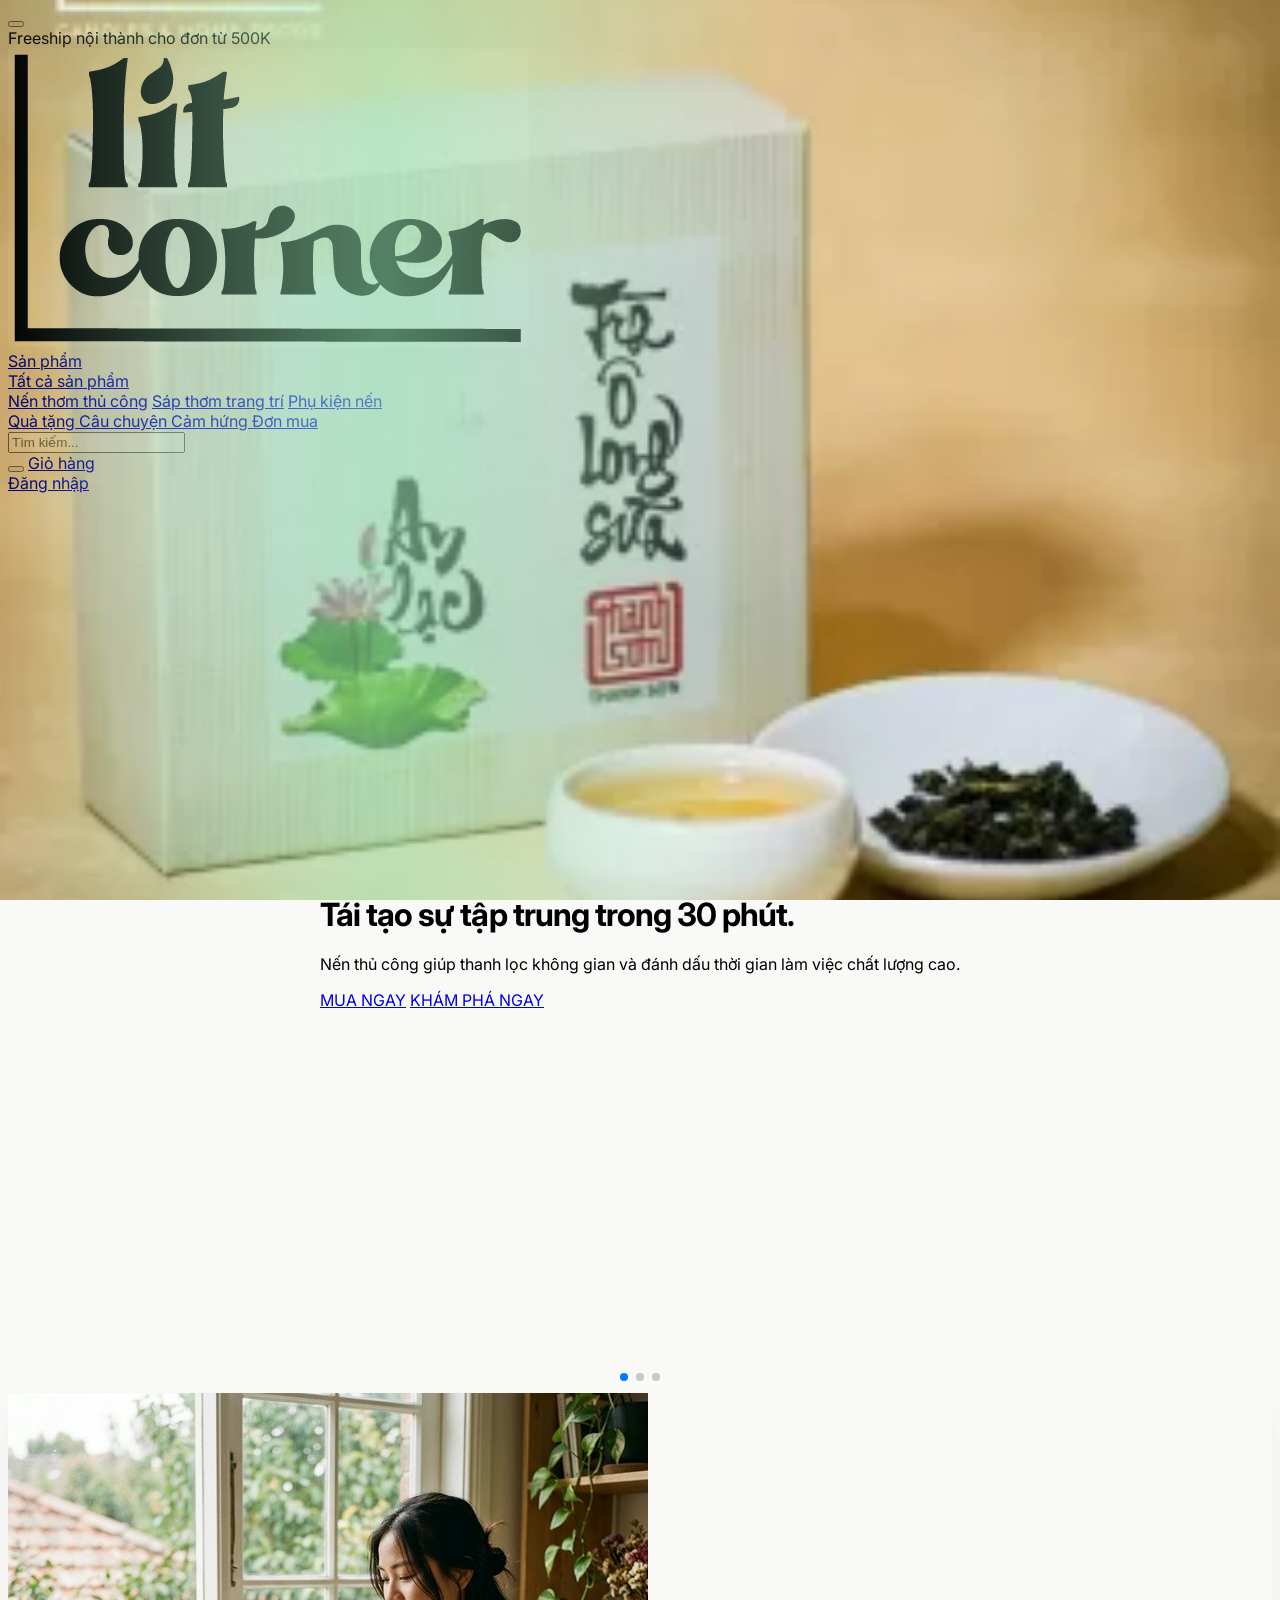
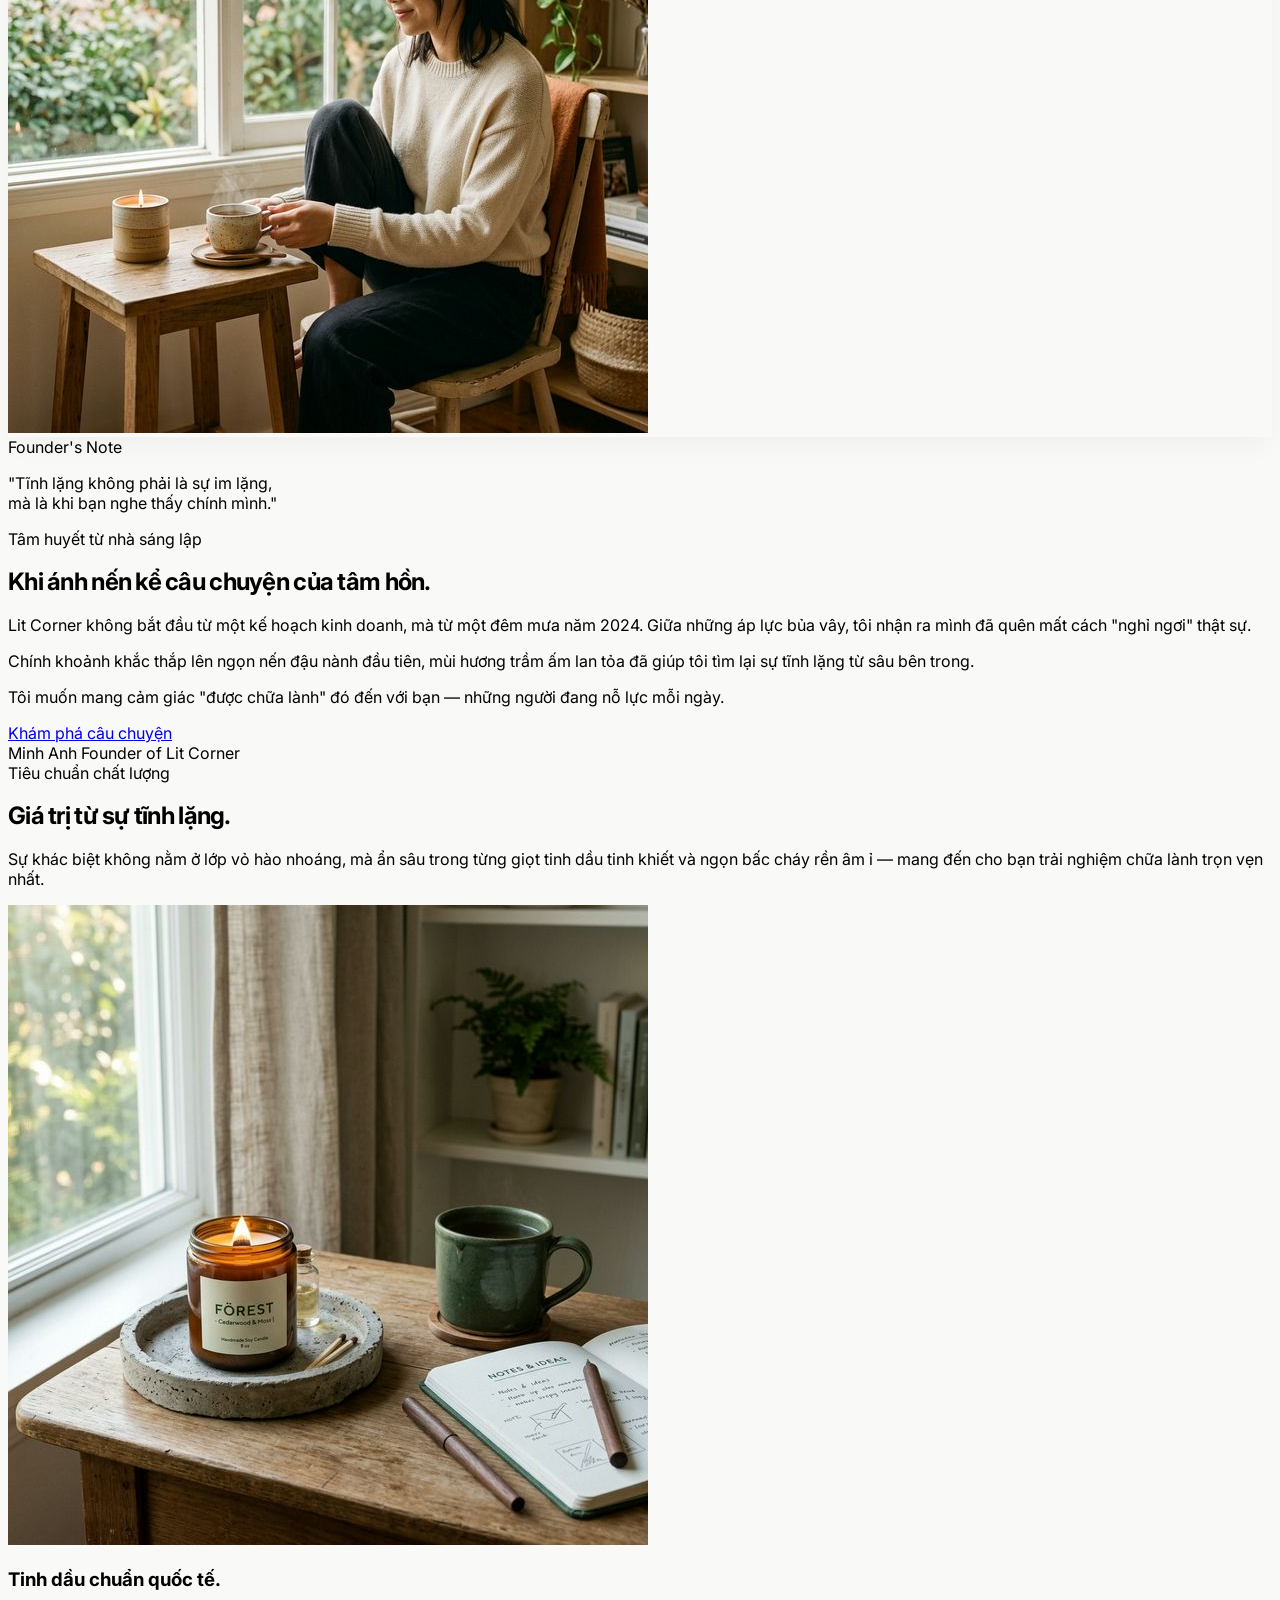
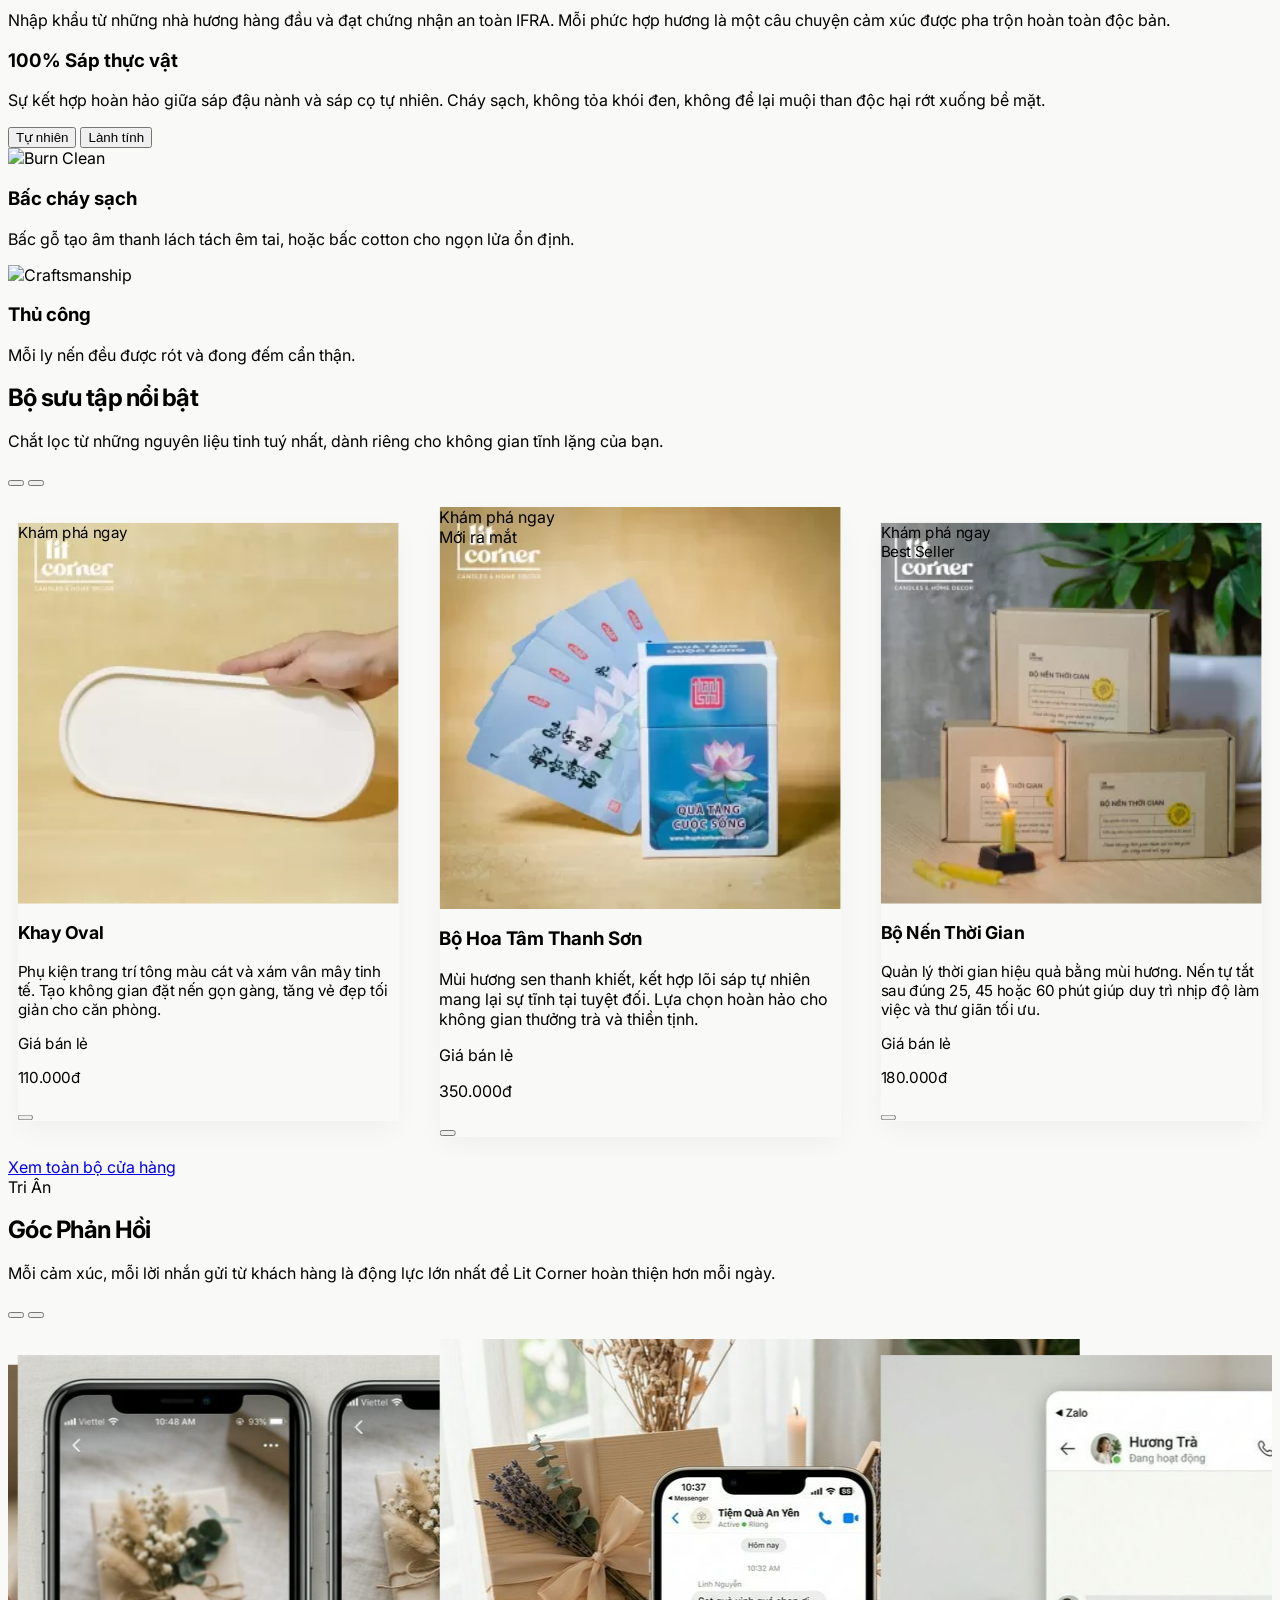
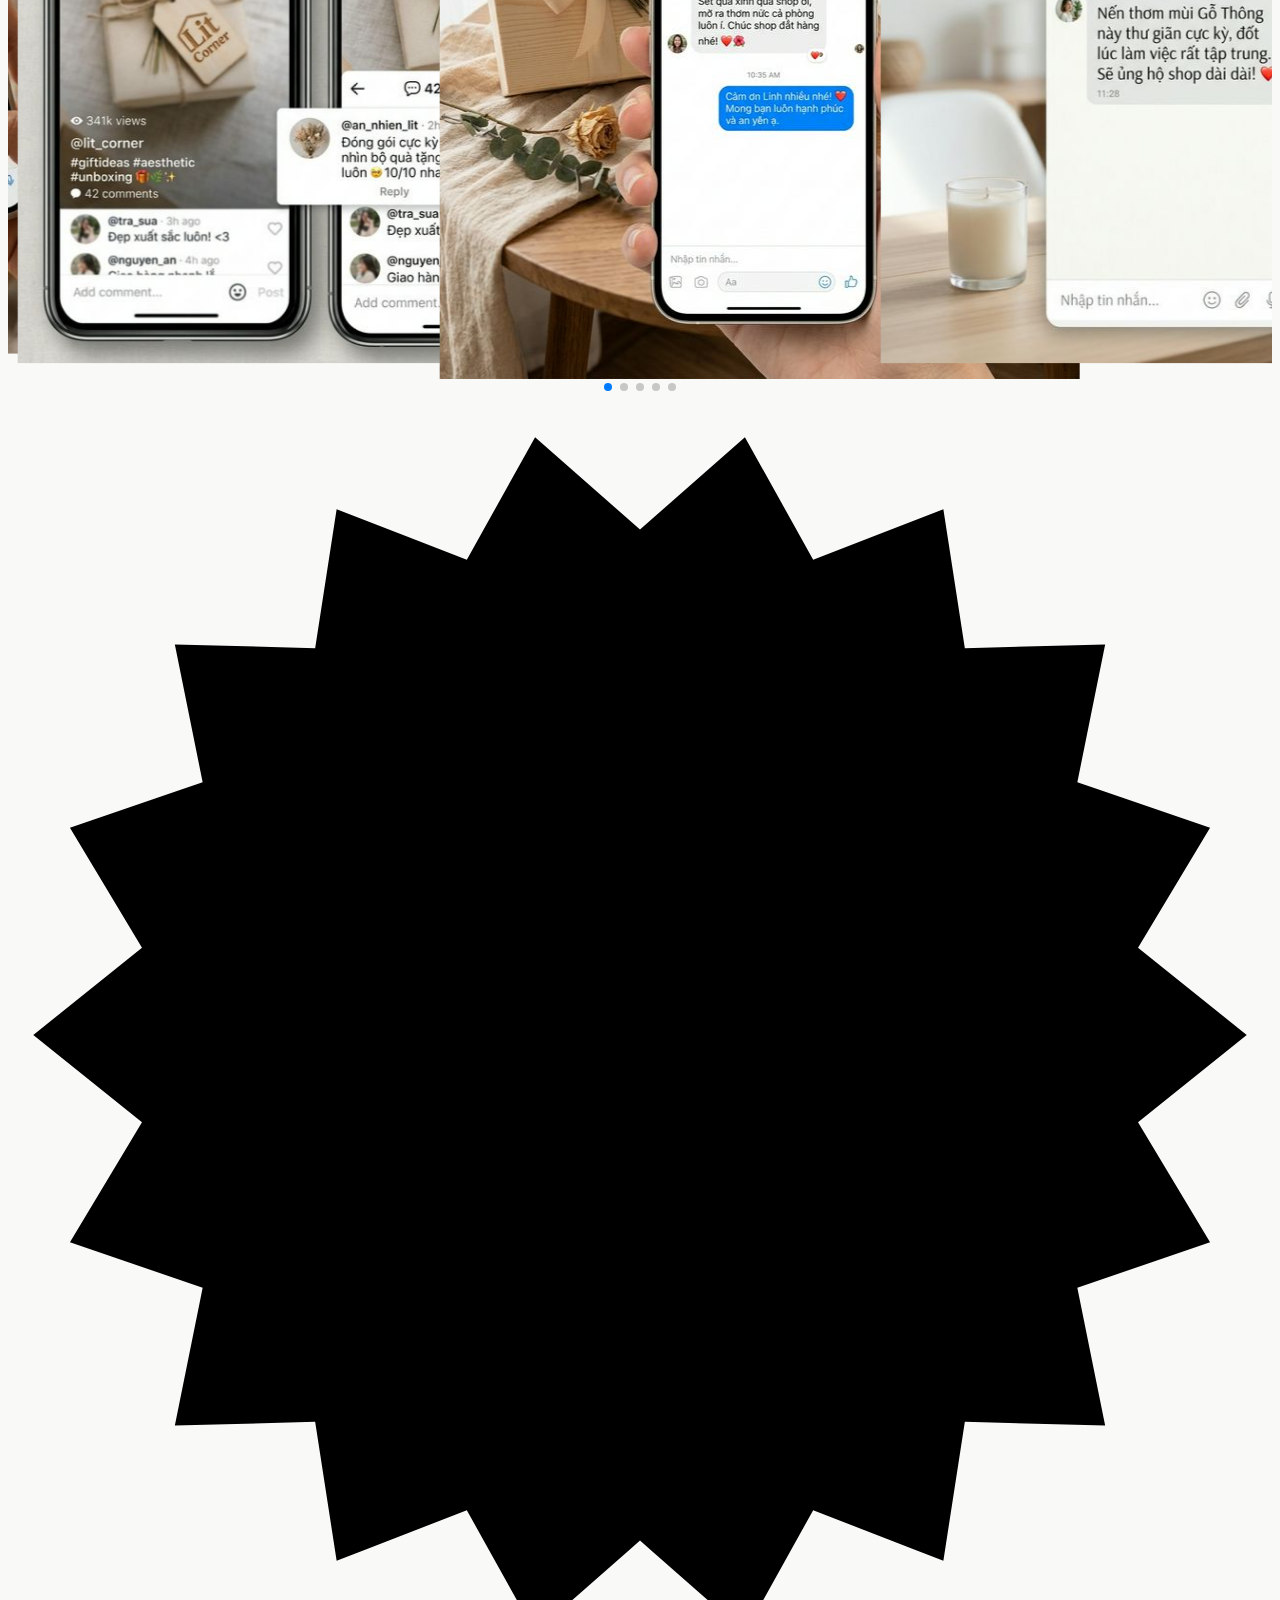
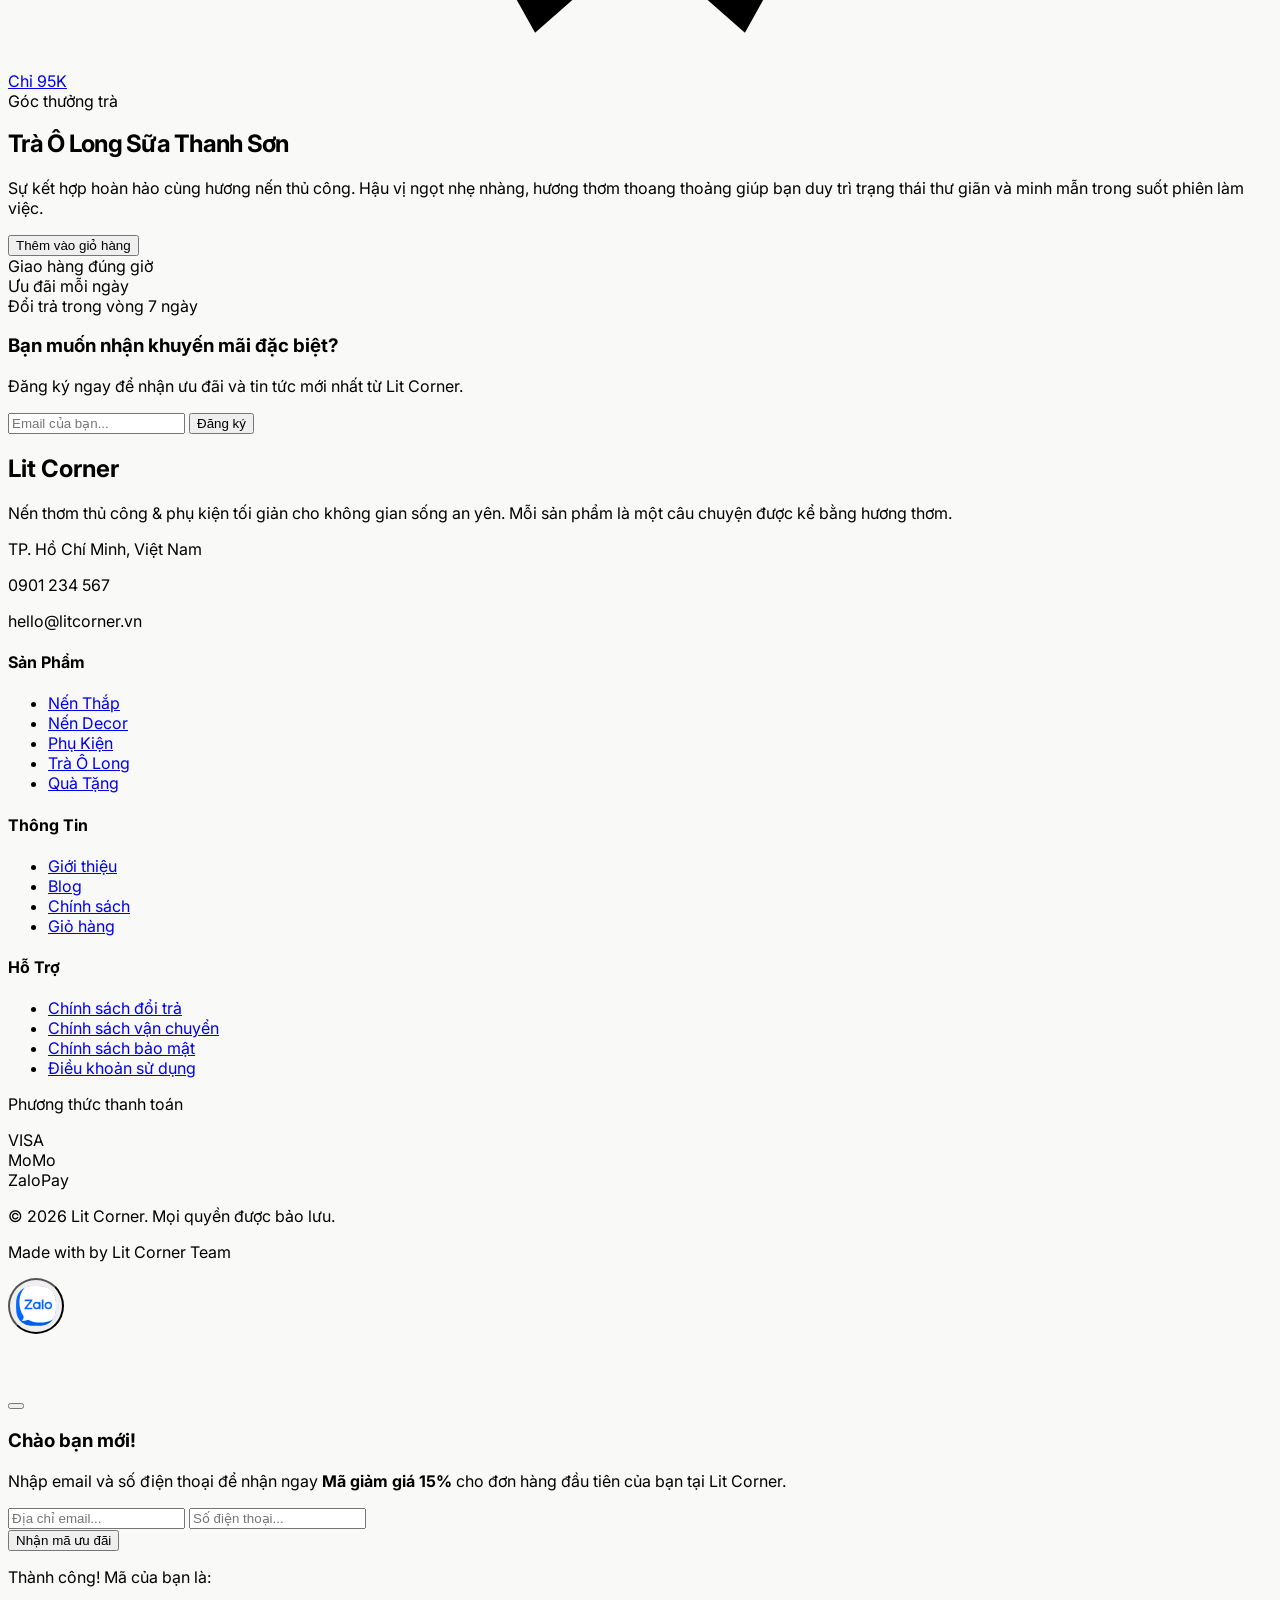
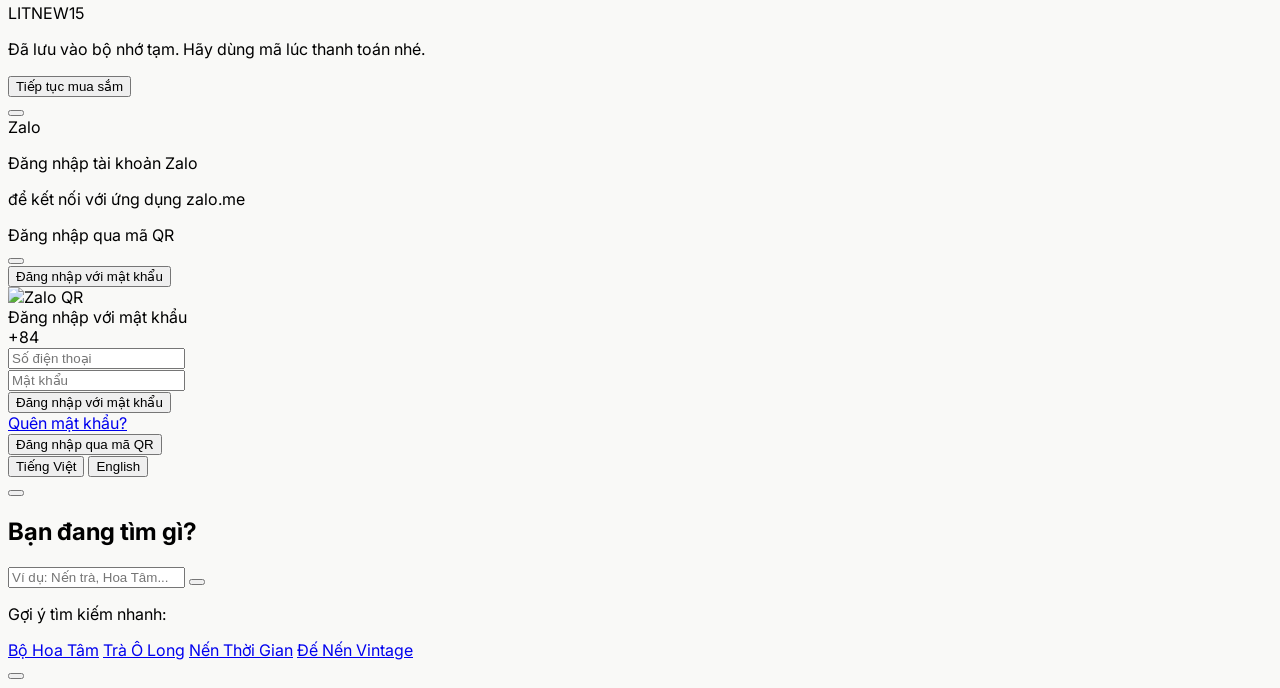
==== commit 917acf1e: "Add files via upload" ====
--- a/index.html
+++ b/index.html
@@ -6,132 +6,82 @@
     <meta name="viewport" content="width=device-width, initial-scale=1.0">
     <title>Lit Corner | Nến Thơm Thủ Công</title>
     <script src="https://cdn.tailwindcss.com"></script>
+    <script>
+        tailwind.config = {
+            darkMode: 'class',
+        }
+    </script>
     <script src="https://unpkg.com/@phosphor-icons/web"></script>
+    <script src="https://unpkg.com/@lottiefiles/lottie-player@latest/dist/lottie-player.js"></script>
     <link href="https://fonts.googleapis.com/css2?family=Inter:wght@300;400;600;800&display=swap" rel="stylesheet">
     <link rel="stylesheet" href="https://cdn.jsdelivr.net/npm/swiper@11/swiper-bundle.min.css" />
-    <style>
-        body {
-            font-family: 'Inter', sans-serif;
+    <link rel="stylesheet" href="style.css">
+    <script>
+        // Apply theme immediately to prevent flash of wrong theme
+        if (localStorage.getItem('theme') === 'dark' || (!('theme' in localStorage) && window.matchMedia('(prefers-color-scheme: dark)').matches)) {
+            document.documentElement.classList.add('dark');
         }
-
-        .hero-title {
-            letter-spacing: -0.04em;
-            line-height: 1.1;
-        }
-
-        .soft-shadow {
-            box-shadow: 0 20px 40px -10px rgba(0, 0, 0, 0.05);
-        }
-
-        .hero-gradient {
-            background: linear-gradient(rgba(0, 0, 0, 0.4), rgba(0, 0, 0, 0.6)), url('Assets/Image/hero_banner.png');
-            background-size: cover;
-            background-position: center;
-        }
-
-        .smooth-transition {
-            transition: all 0.5s cubic-bezier(0.16, 1, 0.3, 1);
-        }
-
-        /* Swiper Customizations */
-        .hero-swiper {
-            width: 100%;
-            height: 100vh;
-        }
-
-        .hero-swiper .swiper-slide {
-            background-size: cover !important;
-            background-position: center !important;
-            height: 100% !important;
-            display: flex;
-            align-items: center;
-            justify-content: center;
-        }
-
-        .feature-swiper {
-            width: 100%;
-            padding-top: 2rem;
-            padding-bottom: 2rem;
-        }
-
-        .feature-swiper .swiper-slide {
-            height: auto;
-            opacity: 0.4;
-            transition: all 0.5s cubic-bezier(0.16, 1, 0.3, 1);
-            transform: scale(0.85); /* Non-active slides are smaller */
-        }
-
-        .feature-swiper .swiper-slide-active {
-            opacity: 1 !important;
-            transform: scale(1) !important;
-            z-index: 10;
-        }
-
-        /* Feedback Carousel: center slide sharp, side slides blurred */
-        .feedback-swiper .swiper-slide {
-            transition: filter 0.5s ease, opacity 0.5s ease, transform 0.5s ease;
-            filter: blur(3px);
-            opacity: 0.5;
-            transform: scale(0.92);
-        }
-
-        .feedback-swiper .swiper-slide-active {
-            filter: blur(0px) !important;
-            opacity: 1 !important;
-            transform: scale(1) !important;
-        }
-
-        .feedback-swiper .swiper-slide-prev,
-        .feedback-swiper .swiper-slide-next {
-            filter: blur(2px);
-            opacity: 0.6;
-            transform: scale(0.95);
-        }
-
-        .swiper-button-disabled {
-            opacity: 0.3 !important;
-            cursor: not-allowed;
-        }
-    </style>
+    </script>
 </head>
 
-<body class="bg-[#F9F9F7] text-[#1A1A1A]">
+<body class="bg-[#F9F9F7] text-[#1A1A1A] dark:bg-[#1A1A1A] dark:text-[#F9F9F7] smooth-transition">
+    <!-- Floating Dark Mode Toggle -->
+    <div class="fixed left-6 top-1/2 -translate-y-1/2 z-[200]">
+        <button id="theme-toggle" class="bg-white/90 dark:bg-gray-800/90 backdrop-blur-md border border-gray-200 dark:border-gray-700 shadow-xl rounded-full w-12 h-12 flex items-center justify-center hover:scale-110 active:scale-95 smooth-transition group">
+            <div class="text-[#1A1A1A] dark:text-amber-400 group-hover:text-amber-700 dark:group-hover:text-amber-300 smooth-transition">
+                <i id="theme-icon-light" class="ph-fill ph-sun text-2xl block dark:hidden"></i>
+                <i id="theme-icon-dark" class="ph-fill ph-moon text-2xl hidden dark:block"></i>
+            </div>
+        </button>
+    </div>
 
     <div
         class="bg-[#2C3E35] text-white text-xs text-center py-2 font-semibold tracking-wider flex items-center justify-center gap-2">
         <i class="ph-fill ph-sparkle"></i> Freeship nội thành cho đơn từ 500K
     </div>
 
-    <nav class="sticky top-0 w-full bg-[#F9F9F7]/95 backdrop-blur-md z-50 border-b border-gray-200 smooth-transition"
-        id="navbar">
+    <nav class="sticky top-0 w-full bg-[#F9F9F7]/95 dark:bg-[#1A1A1A]/95 backdrop-blur-md z-50 border-b border-gray-200 dark:border-gray-700 smooth-transition" id="navbar">
         <div class="max-w-[1400px] mx-auto px-4 md:px-6 py-3 flex justify-between items-center gap-4">
             <!-- LEFT: Logo + Links -->
             <div class="flex items-center gap-8 xl:gap-12">
-                <a href="index.html" class="w-24 shrink-0 hover:opacity-70 smooth-transition">
-                    <img src="Assets/Image/logo.webp" alt="Lit Corner Logo"
-                        class="w-full object-contain mix-blend-multiply">
+                <a href="index.html"
+                    class="w-24 shrink-0 hover:scale-[0.97] active:scale-95 smooth-transition mix-blend-multiply origin-left">
+                    <img src="Assets/Image/logo.webp" alt="Lit Corner Logo" class="w-full object-contain block">
                 </a>
 
                 <div
-                    class="hidden lg:flex items-center gap-6 xl:gap-8 text-[15px] font-bold opacity-90 whitespace-nowrap">
-                    <a href="shop.html"
-                        class="flex items-center gap-1.5 text-[#1A1A1A] hover:text-amber-700 hover:-translate-y-0.5 smooth-transition">
-                        <i class="ph-fill ph-storefront text-lg"></i> Cửa hàng
-                    </a>
+                    class="hidden lg:flex items-center gap-4 xl:gap-6 text-[15px] font-bold text-[#1A1A1A]/90 dark:text-white/60 whitespace-nowrap">
+                    <!-- Products Dropdown -->
+                    <div class="relative group h-full flex items-center">
+                        <a href="shop.html"
+                            class="flex items-center gap-1.5 text-[#1A1A1A] dark:text-white/60 hover:text-amber-700 dark:hover:text-amber-400 hover:-translate-y-0.5 smooth-transition cursor-pointer py-2">
+                            <i class="ph-fill ph-storefront text-lg"></i> Sản phẩm
+                            <i class="ph-bold ph-caret-down text-[10px] opacity-70 ml-0.5 transform group-hover:rotate-180 transition-transform"></i>
+                        </a>
+                        
+                        <!-- Dropdown Menu -->
+                        <div class="absolute top-10 left-0 bg-white border border-gray-100 shadow-[0_15px_40px_rgba(0,0,0,0.06)] rounded-xl py-3 min-w-[240px] opacity-0 pointer-events-none translate-y-3 group-hover:opacity-100 group-hover:pointer-events-auto group-hover:translate-y-0 transition-all duration-300 z-[100] before:content-[''] before:absolute before:-top-4 before:left-0 before:w-full before:h-4">
+                            <a href="shop.html" class="block px-6 py-2.5 text-[15px] font-bold text-[#444444] hover:text-amber-700 hover:bg-amber-50/50 transition-colors">Tất cả sản phẩm</a>
+                            <div class="w-full h-px bg-gray-100 my-1"></div>
+                            <a href="shop.html?filter=nen-thap" class="block px-6 py-2.5 text-[15px] font-medium text-[#444444] hover:text-amber-700 hover:bg-amber-50/50 transition-colors">Nến thơm thủ công</a>
+                            <a href="shop.html?filter=nen-decor" class="block px-6 py-2.5 text-[15px] font-medium text-[#444444] hover:text-amber-700 hover:bg-amber-50/50 transition-colors">Sáp thơm trang trí</a>
+                            <a href="shop.html?filter=phu-kien" class="block px-6 py-2.5 text-[15px] font-medium text-[#444444] hover:text-amber-700 hover:bg-amber-50/50 transition-colors">Phụ kiện nến</a>
+                        </div>
+                    </div>
                     <a href="gift.html"
-                        class="flex items-center gap-1.5 text-[#1A1A1A] hover:text-amber-700 hover:-translate-y-0.5 smooth-transition">
+                        class="flex items-center gap-1.5 text-[#1A1A1A] dark:text-white/60 hover:text-amber-700 dark:hover:text-amber-400 hover:-translate-y-0.5 smooth-transition">
                         <i class="ph-fill ph-gift text-lg"></i> Quà tặng
                     </a>
                     <a href="about.html"
-                        class="flex items-center gap-1.5 text-[#1A1A1A] hover:text-amber-700 hover:-translate-y-0.5 smooth-transition">
+                        class="flex items-center gap-1.5 text-[#1A1A1A] dark:text-white/60 hover:text-amber-700 dark:hover:text-amber-400 hover:-translate-y-0.5 smooth-transition">
                         <i class="ph-fill ph-info text-lg"></i> Câu chuyện
                     </a>
                     <a href="blog.html"
-                        class="flex items-center gap-1.5 text-[#1A1A1A] hover:text-amber-700 hover:-translate-y-0.5 smooth-transition">
-                        <i class="ph-fill ph-book-open-text text-lg"></i> Blog
+                        class="flex items-center gap-1.5 text-[#1A1A1A] dark:text-white/60 hover:text-amber-700 dark:hover:text-amber-400 hover:-translate-y-0.5 smooth-transition">
+                        <i class="ph-fill ph-book-open-text text-lg"></i> Cảm hứng
                     </a>
                     <a href="orders.html"
-                        class="flex items-center gap-1.5 text-[#1A1A1A] hover:text-amber-700 hover:-translate-y-0.5 smooth-transition">
+                        class="flex items-center gap-1.5 text-[#1A1A1A] dark:text-white/60 hover:text-amber-700 dark:hover:text-amber-400 hover:-translate-y-0.5 smooth-transition">
                         <i class="ph-fill ph-receipt text-lg"></i> Đơn mua
                     </a>
                 </div>
@@ -158,7 +108,8 @@
                     <div class="relative">
                         <i class="ph ph-shopping-cart text-[28px]"></i>
                         <span id="cart-count"
-                            class="absolute -top-1 -right-2 bg-amber-700 text-white text-[10px] font-bold w-4 h-4 rounded-full items-center justify-center border border-[#F9F9F7]" style="opacity:0; display:none"></span>
+                            class="absolute -top-1 -right-2 bg-amber-700 text-white text-[10px] font-bold w-4 h-4 rounded-full items-center justify-center border border-[#F9F9F7]"
+                            style="opacity:0; display:none"></span>
                     </div>
                 </a>
 
@@ -231,7 +182,9 @@
                 </div>
             </div>
             <!-- Pagination -->
-            <div class="swiper-pagination hero-pagination !bottom-10"></div>
+            <div
+                class="swiper-pagination hero-pagination !bottom-10 bg-gray-300/40 !w-auto !left-1/2 !-translate-x-1/2 px-4 py-2 rounded-2xl flex items-center justify-center gap-1">
+            </div>
         </div>
     </header>
 
@@ -243,23 +196,29 @@
                 <div class="w-full md:w-1/2 relative">
                     <div class="absolute -top-10 -left-10 w-64 h-64 bg-amber-50 rounded-full blur-3xl opacity-60"></div>
                     <div class="relative rounded-[2rem] overflow-hidden soft-shadow group">
-                        <img src="Assets/Image/founder_story_home.png" alt="Founder of Lit Corner" 
-                             class="w-full aspect-[4/5] object-cover group-hover:scale-105 smooth-transition">
+                        <img src="Assets/Image/founder_story_home.png" alt="Founder of Lit Corner"
+                            class="w-full aspect-[4/5] object-cover group-hover:scale-105 smooth-transition">
                         <div class="absolute inset-0 bg-gradient-to-t from-[#2C3E35]/40 to-transparent"></div>
                     </div>
                     <!-- Small Float Card -->
-                    <div class="absolute -bottom-6 -right-6 bg-white p-6 rounded-2xl shadow-2xl border border-gray-100 hidden lg:block animate-bounce-slow">
-                        <div class="flex items-center gap-3 mb-2">
-                            <i class="ph-fill ph-quotes text-3xl text-amber-700"></i>
-                            <span class="text-[10px] font-bold uppercase tracking-widest opacity-40">Founder's Note</span>
-                        </div>
-                        <p class="text-sm font-serif italic text-[#2C3E35]">"Tĩnh lặng không phải là sự im lặng,<br>mà là khi bạn nghe thấy chính mình."</p>
+                    <div
+                        class="relative mt-8 lg:mt-0 lg:absolute lg:-bottom-6 lg:-right-6 bg-[#D4AF37] bg-[radial-gradient(circle_at_top_left,rgba(255,242,205,0.5)_0%,#D4AF37_50%,#AA7C11_100%)] p-6 rounded-2xl shadow-2xl border border-[#FFF2CD]/50 animate-bounce-slow overflow-hidden light-sweep-effect z-10 w-[95%] md:w-auto mx-auto lg:mx-0 keep-dark-text">
+                        <div class="relative z-10 flex items-center gap-3 mb-2">
+                            <i class="ph-fill ph-quotes text-3xl text-white drop-shadow-sm"></i>
+                            <span
+                                class="text-[10px] font-bold uppercase tracking-widest text-[#2C3E35] opacity-80">Founder's
+                                Note</span>
+                        </div>
+                        <p
+                            class="relative z-10 text-[15px] italic text-[#2C3E35] font-semibold leading-relaxed drop-shadow-sm">
+                            "Tĩnh lặng không phải là sự im lặng,<br>mà là khi bạn nghe thấy chính mình."</p>
                     </div>
                 </div>
 
                 <!-- Right: Story Content -->
                 <div class="w-full md:w-1/2">
-                    <div class="inline-flex items-center gap-2 px-3 py-1 rounded-full border border-amber-700/20 text-[10px] font-bold uppercase tracking-[0.2em] mb-6 text-amber-700">
+                    <div
+                        class="inline-flex items-center gap-2 px-3 py-1 rounded-full border border-amber-700/20 text-[10px] font-bold uppercase tracking-[0.2em] mb-6 text-amber-700">
                         <i class="ph-fill ph-heart"></i> Tâm huyết từ nhà sáng lập
                     </div>
                     <h2 class="hero-title text-4xl md:text-5xl font-extrabold text-[#2C3E35] mb-8 leading-tight">
@@ -267,17 +226,20 @@
                     </h2>
                     <div class="space-y-6 text-lg opacity-70 font-light leading-relaxed">
                         <p>
-                            Lit Corner không bắt đầu từ một kế hoạch kinh doanh, mà từ một đêm mưa năm 2024. Giữa những áp lực bủa vây, tôi nhận ra mình đã quên mất cách "nghỉ ngơi" thật sự. 
+                            Lit Corner không bắt đầu từ một kế hoạch kinh doanh, mà từ một đêm mưa năm 2024. Giữa những
+                            áp lực bủa vây, tôi nhận ra mình đã quên mất cách "nghỉ ngơi" thật sự.
                         </p>
                         <p>
-                            Chính khoảnh khắc thắp lên ngọn nến đậu nành đầu tiên, mùi hương trầm ấm lan tỏa đã giúp tôi tìm lại sự tĩnh lặng từ sâu bên trong. 
+                            Chính khoảnh khắc thắp lên ngọn nến đậu nành đầu tiên, mùi hương trầm ấm lan tỏa đã giúp tôi
+                            tìm lại sự tĩnh lặng từ sâu bên trong.
                         </p>
                         <p class="font-medium text-[#2C3E35] opacity-100">
-                            Tôi muốn mang cảm giác "được chữa lành" đó đến với bạn — những người đang nỗ lực mỗi ngày. 
+                            Tôi muốn mang cảm giác "được chữa lành" đó đến với bạn — những người đang nỗ lực mỗi ngày.
                         </p>
                     </div>
                     <div class="mt-10 flex items-center gap-6">
-                        <a href="about.html" class="bg-[#2C3E35] text-white px-8 py-4 rounded-full font-bold hover:bg-amber-700 hover:-translate-y-1 smooth-transition shadow-lg">
+                        <a href="about.html"
+                            class="bg-[#2C3E35] text-white px-8 py-4 rounded-full font-bold hover:bg-amber-700 hover:-translate-y-1 smooth-transition shadow-lg">
                             Khám phá câu chuyện
                         </a>
                         <div class="flex flex-col">
@@ -290,72 +252,154 @@
         </div>
     </section>
 
-    <!-- SECTION: BRAND CORE VALUES (Interest/Desire - Moved) -->
-    <section id="brand-core-values" class="py-20 bg-[#F9F9F7]">
-        <div class="max-w-6xl mx-auto px-6">
-            <div class="flex flex-col lg:flex-row-reverse items-center gap-16">
-                <!-- Right: Illustration Image -->
-                <div class="w-full lg:w-1/2 relative group">
-                    <div class="absolute inset-0 bg-[#2C3E35]/5 rounded-3xl rotate-3 scale-102 group-hover:rotate-0 smooth-transition"></div>
-                    <img src="Assets/Image/brand_values.png" alt="Nguyên liệu tự nhiên"
-                        class="relative w-full aspect-[4/3] object-cover rounded-3xl shadow-2xl group-hover:-translate-y-2 smooth-transition">
-                    <div class="absolute -bottom-6 -left-6 bg-[#2C3E35] text-white p-6 rounded-2xl shadow-xl hidden md:block">
-                        <p class="text-xs uppercase tracking-widest font-bold opacity-70 mb-1">Handmade with</p>
-                        <p class="text-lg font-serif italic text-amber-200">Natural botanical wax</p>
-                    </div>
-                </div>
-
-                <!-- Left: Stats Grid -->
-                <div class="w-full lg:w-1/2">
-                    <div class="mb-12">
-                        <h2 class="hero-title text-4xl md:text-5xl font-extrabold text-[#2C3E35] mb-6">Chế tác từ sự tử tế.</h2>
-                        <p class="text-lg opacity-70 font-light leading-relaxed">
-                            Để giữ trọn lời hứa về sự tĩnh lặng, chúng tôi khắt khe trong từng nguyên liệu. Không hóa chất, không hương liệu tổng hợp — chỉ có năng lượng thuần khiết từ thiên nhiên.
+    <!-- SECTION: BRAND CORE VALUES (Intrinsic Values Showcase) -->
+    <section id="brand-core-values" class="py-24 bg-[#F9F9F7]">
+        <div class="max-w-7xl mx-auto px-6">
+            <div class="text-center max-w-2xl mx-auto mb-16">
+                <div
+                    class="inline-flex items-center gap-2 px-3 py-1 rounded-full border border-amber-700/20 text-[10px] font-bold uppercase tracking-[0.2em] mb-4 text-amber-700">
+                    <i class="ph-fill ph-certificate"></i> Tiêu chuẩn chất lượng
+                </div>
+                <h2 class="hero-title text-4xl md:text-5xl font-extrabold text-[#2C3E35] mb-6">Giá trị từ sự tĩnh lặng.
+                </h2>
+                <p class="text-lg opacity-70 font-light leading-relaxed">
+                    Sự khác biệt không nằm ở lớp vỏ hào nhoáng, mà ẩn sâu trong từng giọt tinh dầu tinh khiết và ngọn
+                    bấc cháy rền âm ỉ — mang đến cho bạn trải nghiệm chữa lành trọn vẹn nhất.
+                </p>
+            </div>
+
+            <!-- Bento Grid -->
+            <div class="grid grid-cols-1 lg:grid-cols-12 gap-6">
+
+                <!-- Main Block: Essential Oils (Left, 6 cols, spans 2 rows) -->
+                <div
+                    class="lg:col-span-6 lg:row-span-2 relative bg-white rounded-3xl overflow-hidden shadow-sm group min-h-[400px] flex flex-col justify-end">
+                    <!-- Using existing hero image for premium feel -->
+                    <img src="Assets/Image/hero_banner_focus.png" alt="Premium Essential Oils"
+                        class="absolute inset-0 w-full h-full object-cover group-hover:scale-105 smooth-transition opacity-90">
+                    <div class="absolute inset-0 bg-gradient-to-t from-[#2C3E35]/90 via-[#2C3E35]/40 to-transparent">
+                    </div>
+                    <div class="relative z-10 p-8 md:p-12">
+                        <div
+                            class="w-16 h-16 rounded-full bg-white/20 backdrop-blur-md flex items-center justify-center text-white text-2xl mb-6 shadow-inner border border-white/10">
+                            <lottie-player src="https://fonts.gstatic.com/s/e/notoemoji/latest/1f4a7/lottie.json"
+                                background="transparent" speed="0.65"
+                                style="width: 48px; height: 48px; filter: sepia(1) hue-rotate(-15deg) saturate(5) brightness(1.05);"
+                                autoplay loop></lottie-player>
+                        </div>
+                        <h3 class="text-3xl font-extrabold text-white mb-3">Tinh dầu chuẩn quốc tế.</h3>
+                        <p class="text-white/80 text-lg font-light max-w-md leading-relaxed">
+                            Nhập khẩu từ những nhà hương hàng đầu và đạt chứng nhận an toàn IFRA. Mỗi phức hợp hương là
+                            một câu chuyện cảm xúc được pha trộn hoàn toàn độc bản.
                         </p>
                     </div>
-
-                    <div class="grid grid-cols-1 md:grid-cols-2 gap-6">
-                        <div class="flex items-start gap-4 p-6 rounded-2xl bg-white border border-transparent shadow-sm hover:border-amber-700 smooth-transition group">
-                            <div class="w-12 h-12 flex-none aspect-square rounded-full bg-[#F9F9F7] flex items-center justify-center text-2xl text-[#2C3E35] group-hover:bg-[#2C3E35] group-hover:text-white smooth-transition">
-                                <i class="ph ph-drop"></i>
-                            </div>
-                            <div>
-                                <h3 class="font-extrabold text-2xl text-[#2C3E35] mb-1">100%</h3>
-                                <p class="text-sm font-semibold opacity-60">Sáp hữu cơ tự nhiên</p>
-                            </div>
-                        </div>
-
-                        <div class="flex items-start gap-4 p-6 rounded-2xl bg-white border border-transparent shadow-sm hover:border-amber-700 smooth-transition group">
-                            <div class="w-12 h-12 flex-none aspect-square rounded-full bg-[#F9F9F7] flex items-center justify-center text-2xl text-[#2C3E35] group-hover:bg-[#2C3E35] group-hover:text-white smooth-transition">
-                                <i class="ph ph-wind"></i>
-                            </div>
-                            <div>
-                                <h3 class="font-extrabold text-2xl text-[#2C3E35] mb-1">18 m²</h3>
-                                <p class="text-sm font-semibold opacity-60">Khả năng tỏa hương</p>
-                            </div>
-                        </div>
-
-                        <div class="flex items-start gap-4 p-6 rounded-2xl bg-white border border-transparent shadow-sm hover:border-amber-700 smooth-transition group">
-                            <div class="w-12 h-12 flex-none aspect-square rounded-full bg-[#F9F9F7] flex items-center justify-center text-2xl text-[#2C3E35] group-hover:bg-[#2C3E35] group-hover:text-white smooth-transition">
-                                <i class="ph ph-hourglass-high"></i>
-                            </div>
-                            <div>
-                                <h3 class="font-extrabold text-2xl text-[#2C3E35] mb-1">30 PHÚT</h3>
-                                <p class="text-sm font-semibold opacity-60">Thời gian vàng tập trung</p>
-                            </div>
-                        </div>
-
-                        <div class="flex items-start gap-4 p-6 rounded-2xl bg-white border border-transparent shadow-sm hover:border-amber-700 smooth-transition group">
-                            <div class="w-12 h-12 flex-none aspect-square rounded-full bg-[#F9F9F7] flex items-center justify-center text-2xl text-[#2C3E35] group-hover:bg-[#2C3E35] group-hover:text-white smooth-transition">
-                                <i class="ph ph-sparkle"></i>
-                            </div>
-                            <div>
-                                <h3 class="font-extrabold text-2xl text-[#2C3E35] mb-1">TẬN TÂM</h3>
-                                <p class="text-sm font-semibold opacity-60">Đóng gói thủ công</p>
-                            </div>
-                        </div>
-                    </div>
-                </div>
+                </div>
+
+                <!-- Top Right Block: Natural Wax (6 cols) -->
+                <div
+                    class="lg:col-span-6 relative bg-[linear-gradient(135deg,#1A261E,#2C3E35,#1A261E,#2C3E35)] rounded-3xl shadow-xl p-8 md:p-10 text-white flex flex-col justify-center border border-[#2C3E35]/30">
+                    <div class="absolute inset-0 rounded-3xl overflow-hidden pointer-events-none z-0">
+                        <div class="absolute inset-0 green-sweep-effect"></div>
+                    </div>
+                    <div
+                        class="absolute top-1/2 -translate-y-1/2 right-[-80px] opacity-30 mix-blend-screen pointer-events-none scale-[0.6] origin-right z-0">
+                        <lottie-player src="https://fonts.gstatic.com/s/e/notoemoji/latest/1f343/lottie.json"
+                            background="transparent" speed="0.8" style="width: 450px; height: 450px;" autoplay
+                            loop></lottie-player>
+                    </div>
+                    <div class="relative z-10">
+                        <h3 class="text-2xl font-extrabold mb-3 text-amber-300 drop-shadow-sm">100% Sáp thực vật</h3>
+                        <p class="text-white/80 leading-relaxed font-light mb-6">
+                            Sự kết hợp hoàn hảo giữa sáp đậu nành và sáp cọ tự nhiên. Cháy sạch, không tỏa khói đen,
+                            không để lại muội than độc hại rớt xuống bề mặt.
+                        </p>
+                        <div class="flex items-center gap-4 text-white hover:text-white">
+                            <button onclick="playSparkle(this)"
+                                class="relative flex items-center gap-2 bg-white/10 px-4 py-2 rounded-full backdrop-blur-sm border border-white/5 shadow-inner hover:bg-white/20 hover:scale-105 hover:shadow-lg active:scale-95 smooth-transition cursor-pointer overflow-visible">
+                                <i class="ph-fill ph-check-circle text-amber-300"></i>
+                                <span class="text-sm font-semibold">Tự nhiên</span>
+                                <div class="sparkle-container absolute inset-0 flex items-center justify-center pointer-events-none opacity-0 smooth-transition"
+                                    style="z-index: 20;">
+                                    <lottie-player src="https://fonts.gstatic.com/s/e/notoemoji/latest/2728/lottie.json"
+                                        background="transparent" speed="1.5"
+                                        style="width: 70px; height: 70px;"></lottie-player>
+                                </div>
+                            </button>
+                            <button onclick="playSparkle(this)"
+                                class="relative flex items-center gap-2 bg-white/10 px-4 py-2 rounded-full backdrop-blur-sm border border-white/5 shadow-inner hover:bg-white/20 hover:scale-105 hover:shadow-lg active:scale-95 smooth-transition cursor-pointer overflow-visible">
+                                <i class="ph-fill ph-check-circle text-amber-300"></i>
+                                <span class="text-sm font-semibold">Lành tính</span>
+                                <div class="sparkle-container absolute inset-0 flex items-center justify-center pointer-events-none opacity-0 smooth-transition"
+                                    style="z-index: 20;">
+                                    <lottie-player src="https://fonts.gstatic.com/s/e/notoemoji/latest/2728/lottie.json"
+                                        background="transparent" speed="1.5"
+                                        style="width: 70px; height: 70px;"></lottie-player>
+                                </div>
+                            </button>
+                        </div>
+                    </div>
+                    <script>
+                        function playSparkle(btn) {
+                            // Shake effect
+                            btn.style.transform = 'scale(0.9) rotate(-3deg)';
+                            setTimeout(() => btn.style.transform = '', 150);
+
+                            // Play sparkle lottie
+                            const container = btn.querySelector('.sparkle-container');
+                            const player = container.querySelector('lottie-player');
+                            container.style.opacity = '1';
+                            player.seek(0);
+                            player.play();
+
+                            setTimeout(() => {
+                                container.style.opacity = '0';
+                            }, 800);
+                        }
+                    </script>
+                </div>
+
+                <!-- Bottom Right 1: Wicks (3 cols) -->
+                <div
+                    class="lg:col-span-3 relative bg-white rounded-3xl overflow-hidden shadow-sm p-6 group min-h-[220px] flex flex-col justify-end">
+                    <img src="Assets/Image/bento_clean_burn.png" alt="Burn Clean"
+                        class="absolute inset-0 w-full h-full object-cover group-hover:scale-105 smooth-transition opacity-90">
+                    <div class="absolute inset-0 bg-gradient-to-t from-[#2C3E35]/90 via-[#2C3E35]/40 to-transparent">
+                    </div>
+                    <div class="relative z-10">
+                        <div
+                            class="w-12 h-12 rounded-full bg-white/20 backdrop-blur-md flex items-center justify-center text-xl mb-4">
+                            <lottie-player src="https://fonts.gstatic.com/s/e/notoemoji/latest/1f525/lottie.json"
+                                background="transparent" speed="1" style="width: 32px; height: 32px;"
+                                autoplay loop></lottie-player>
+                        </div>
+                        <h3 class="text-xl font-extrabold text-white mb-2">Bấc cháy sạch</h3>
+                        <p class="text-white/80 text-sm leading-relaxed font-light min-h-[66px]">
+                            Bấc gỗ tạo âm thanh lách tách êm tai, hoặc bấc cotton cho ngọn lửa ổn định.
+                        </p>
+                    </div>
+                </div>
+
+                <!-- Bottom Right 2: Craftsmanship (3 cols) -->
+                <div
+                    class="lg:col-span-3 relative bg-amber-50 rounded-3xl overflow-hidden shadow-sm p-6 group min-h-[220px] flex flex-col justify-end">
+                    <img src="Assets/Image/bento_artisan.png" alt="Craftsmanship"
+                        class="absolute inset-0 w-full h-full object-cover group-hover:scale-105 smooth-transition opacity-90">
+                    <div class="absolute inset-0 bg-gradient-to-t from-[#2C3E35]/90 via-[#2C3E35]/40 to-transparent">
+                    </div>
+                    <div class="relative z-10">
+                        <div
+                            class="w-12 h-12 rounded-full bg-white/20 backdrop-blur-md flex items-center justify-center text-xl mb-4 overflow-hidden">
+                            <lottie-player src="https://fonts.gstatic.com/s/e/notoemoji/latest/1faf6/lottie.json"
+                                background="transparent" speed="1" style="width: 40px; height: 40px;" class="translate-y-1.5"
+                                autoplay loop></lottie-player>
+                        </div>
+                        <h3 class="text-xl font-extrabold text-white mb-2">Thủ công</h3>
+                        <p class="text-white/80 text-sm leading-relaxed font-light min-h-[66px]">
+                            Mỗi ly nến đều được rót và đong đếm cẩn thận.
+                        </p>
+                    </div>
+                </div>
+
             </div>
         </div>
     </section>
@@ -363,7 +407,8 @@
     <section class="py-24 bg-white">
         <div class="mb-16 text-center px-6">
             <h2 class="hero-title text-3xl font-extrabold mb-3">Bộ sưu tập nổi bật</h2>
-            <p class="opacity-60 text-[15px] max-w-lg mx-auto leading-relaxed">Chắt lọc từ những nguyên liệu tinh tuý nhất, dành riêng
+            <p class="opacity-60 text-[15px] max-w-lg mx-auto leading-relaxed">Chắt lọc từ những nguyên liệu tinh tuý
+                nhất, dành riêng
                 cho không gian tĩnh lặng của bạn.</p>
         </div>
 
@@ -381,157 +426,218 @@
             <!-- Swiper Slider -->
             <div class="swiper feature-swiper" style="overflow: hidden; padding: 20px 0;">
                 <div class="swiper-wrapper" style="align-items: stretch;">
-                        <!-- Item 1 -->
-                        <div class="swiper-slide bg-white rounded-3xl soft-shadow border border-gray-100 flex flex-col overflow-hidden cursor-pointer group hover:-translate-y-2 smooth-transition h-auto"
-                            onclick="window.location.href='product-detail.html?id=hoa-tam'">
-                            <div class="relative aspect-[4/3] bg-[#F9F9F7] overflow-hidden">
-                                <img src="Assets/Image/hoa-tam-thanh-son.webp" alt="Bộ Hoa Tâm Thanh Sơn"
-                                    class="w-full h-full object-cover mix-blend-multiply group-hover:scale-110 smooth-transition"
-                                    onerror="this.src='https://placehold.co/400x400/F9F9F7/2C3E35?text=Hoa+Tam'">
-                                <div class="absolute inset-0 bg-black/40 opacity-0 group-hover:opacity-100 smooth-transition flex items-center justify-center">
-                                    <span class="text-white text-sm font-bold tracking-widest bg-white/20 backdrop-blur-[2px] px-6 py-2.5 rounded-full border border-white/40 translate-y-4 group-hover:translate-y-0 smooth-transition uppercase">Khám phá ngay</span>
+                    <!-- Item 1 -->
+                    <div class="swiper-slide bg-white rounded-3xl soft-shadow border border-gray-100 flex flex-col overflow-hidden cursor-pointer group hover:-translate-y-2 smooth-transition h-auto"
+                        onclick="window.location.href='product-detail.html?id=hoa-tam'">
+                        <div class="product-image-container bg-[#F9F9F7]">
+                            <img src="Assets/Image/hoa-tam-thanh-son.webp" alt="Bộ Hoa Tâm Thanh Sơn"
+                                class="product-image-main mix-blend-multiply">
+                            <img src="Assets/Image/hover_hoa-tam.png" alt="Bộ Hoa Tâm Thanh Sơn Hover"
+                                class="product-image-hover mix-blend-multiply">
+                            <div
+                                class="absolute inset-0 bg-black/40 opacity-0 group-hover:opacity-100 smooth-transition flex items-center justify-center z-10">
+                                <span
+                                    class="text-white text-sm font-bold tracking-widest bg-white/20 backdrop-blur-[2px] px-6 py-2.5 rounded-full border border-white/40 translate-y-4 group-hover:translate-y-0 smooth-transition uppercase">Khám
+                                    phá ngay</span>
+                            </div>
+                            <div
+                                class="absolute top-4 left-4 bg-[#2C3E35] text-white text-[11px] font-bold px-3 py-1.5 rounded-full uppercase tracking-widest z-10 shadow-md">
+                                Mới ra mắt</div>
+                        </div>
+                        <div class="p-6 flex flex-col flex-1 relative">
+                            <h3
+                                class="font-extrabold text-[22px] mb-2 text-[#1A1A1A] group-hover:text-amber-700 smooth-transition line-clamp-1">
+                                Bộ Hoa Tâm Thanh Sơn</h3>
+                            <p class="text-[13px] opacity-70 font-medium leading-relaxed mb-6 line-clamp-3">Mùi hương
+                                sen thanh khiết, kết hợp lõi sáp tự nhiên mang lại sự tĩnh tại tuyệt đối. Lựa chọn hoàn
+                                hảo cho không gian thưởng trà và thiền tịnh.</p>
+
+                            <div
+                                class="mt-auto flex justify-between items-end pt-4 border-t border-gray-100/80 group-hover:border-amber-700/20 smooth-transition">
+                                <div>
+                                    <p class="text-[10px] text-gray-400 font-bold uppercase tracking-widest mb-1">Giá
+                                        bán lẻ</p>
+                                    <p class="font-black text-[22px] text-[#2C3E35]">350.000<span
+                                            class="text-sm">đ</span></p>
                                 </div>
-                                <div class="absolute top-4 left-4 bg-[#2C3E35] text-white text-[11px] font-bold px-3 py-1.5 rounded-full uppercase tracking-widest z-10 shadow-md">Mới ra mắt</div>
-                            </div>
-                            <div class="p-6 flex flex-col flex-1 relative">
-                                <h3 class="font-extrabold text-[22px] mb-2 text-[#1A1A1A] group-hover:text-amber-700 smooth-transition line-clamp-1">Bộ Hoa Tâm Thanh Sơn</h3>
-                                <p class="text-[13px] opacity-70 font-medium leading-relaxed mb-6 line-clamp-3">Mùi hương sen thanh khiết, kết hợp lõi sáp tự nhiên mang lại sự tĩnh tại tuyệt đối. Lựa chọn hoàn hảo cho không gian thưởng trà và thiền tịnh.</p>
-                                
-                                <div class="mt-auto flex justify-between items-end pt-4 border-t border-gray-100/80 group-hover:border-amber-700/20 smooth-transition">
-                                    <div>
-                                        <p class="text-[10px] text-gray-400 font-bold uppercase tracking-widest mb-1">Giá bán lẻ</p>
-                                        <p class="font-black text-[22px] text-[#2C3E35]">350.000<span class="text-sm">đ</span></p>
-                                    </div>
-                                    <button onclick="addToCart(event)"
-                                        class="w-[46px] h-[46px] bg-[#F9F9F7] text-[#1A1A1A] rounded-full hover:bg-amber-700 hover:text-white hover:scale-110 shadow-sm hover:shadow-lg smooth-transition flex justify-center items-center">
-                                        <i class="ph-bold ph-shopping-bag text-xl"></i>
-                                    </button>
+                                <button onclick="addToCart(event, 'hoa-tam')"
+                                    class="w-[46px] h-[46px] bg-[#F9F9F7] text-[#1A1A1A] rounded-full hover:bg-amber-700 hover:text-white hover:scale-110 shadow-sm hover:shadow-lg smooth-transition flex justify-center items-center">
+                                    <i class="ph-bold ph-shopping-cart text-xl"></i>
+                                </button>
+                            </div>
+                        </div>
+                    </div>
+
+                    <!-- Item 2 -->
+                    <div class="swiper-slide bg-white rounded-3xl soft-shadow border border-gray-100 flex flex-col overflow-hidden cursor-pointer group hover:-translate-y-2 smooth-transition h-auto"
+                        onclick="window.location.href='product-detail.html?id=nen-thoi-gian'">
+                        <div class="product-image-container bg-[#F9F9F7]">
+                            <img src="Assets/Image/nen-thoi-gian-sap-ong.webp" alt="Bộ Nến Thời Gian"
+                                class="product-image-main mix-blend-multiply">
+                            <img src="Assets/Image/hover_nen-thoi-gian.png" alt="Bộ Nến Thời Gian Hover"
+                                class="product-image-hover mix-blend-multiply">
+                            <div
+                                class="absolute inset-0 bg-black/40 opacity-0 group-hover:opacity-100 smooth-transition flex items-center justify-center z-10">
+                                <span
+                                    class="text-white text-sm font-bold tracking-widest bg-white/20 backdrop-blur-[2px] px-6 py-2.5 rounded-full border border-white/40 translate-y-4 group-hover:translate-y-0 smooth-transition uppercase">Khám
+                                    phá ngay</span>
+                            </div>
+                            <div
+                                class="absolute top-4 left-4 bg-amber-700 text-white text-[11px] font-bold px-3 py-1.5 rounded-full uppercase tracking-widest z-10 shadow-md">
+                                Best Seller</div>
+                        </div>
+                        <div class="p-6 flex flex-col flex-1 relative">
+                            <h3
+                                class="font-extrabold text-[22px] mb-2 text-[#1A1A1A] group-hover:text-amber-700 smooth-transition line-clamp-1">
+                                Bộ Nến Thời Gian</h3>
+                            <p class="text-[13px] opacity-70 font-medium leading-relaxed mb-6 line-clamp-3">Quản lý thời
+                                gian hiệu quả bằng mùi hương. Nến tự tắt sau đúng 25, 45 hoặc 60 phút giúp duy trì nhịp
+                                độ làm việc và thư giãn tối ưu.</p>
+
+                            <div
+                                class="mt-auto flex justify-between items-end pt-4 border-t border-gray-100/80 group-hover:border-amber-700/20 smooth-transition">
+                                <div>
+                                    <p class="text-[10px] text-gray-400 font-bold uppercase tracking-widest mb-1">Giá
+                                        bán lẻ</p>
+                                    <p class="font-black text-[22px] text-[#2C3E35]">180.000<span
+                                            class="text-sm">đ</span></p>
                                 </div>
-                            </div>
-                        </div>
-
-                        <!-- Item 2 -->
-                        <div class="swiper-slide bg-white rounded-3xl soft-shadow border border-gray-100 flex flex-col overflow-hidden cursor-pointer group hover:-translate-y-2 smooth-transition h-auto"
-                            onclick="window.location.href='product-detail.html?id=nen-thoi-gian'">
-                            <div class="relative aspect-[4/3] bg-[#F9F9F7] overflow-hidden">
-                                <img src="Assets/Image/nen-thoi-gian-sap-ong.webp" alt="Bộ Nến Thời Gian"
-                                    class="w-full h-full object-cover mix-blend-multiply group-hover:scale-110 smooth-transition"
-                                    onerror="this.src='https://placehold.co/400x400/F9F9F7/2C3E35?text=Nen+Thoi+Gian'">
-                                <div class="absolute inset-0 bg-black/40 opacity-0 group-hover:opacity-100 smooth-transition flex items-center justify-center">
-                                    <span class="text-white text-sm font-bold tracking-widest bg-white/20 backdrop-blur-[2px] px-6 py-2.5 rounded-full border border-white/40 translate-y-4 group-hover:translate-y-0 smooth-transition uppercase">Khám phá ngay</span>
+                                <button onclick="addToCart(event, 'nen-thoi-gian')"
+                                    class="w-[46px] h-[46px] bg-[#F9F9F7] text-[#1A1A1A] rounded-full hover:bg-amber-700 hover:text-white hover:scale-110 shadow-sm hover:shadow-lg smooth-transition flex justify-center items-center">
+                                    <i class="ph-bold ph-shopping-cart text-xl"></i>
+                                </button>
+                            </div>
+                        </div>
+                    </div>
+
+                    <!-- Item 3 -->
+                    <div class="swiper-slide bg-white rounded-3xl soft-shadow border border-gray-100 flex flex-col overflow-hidden cursor-pointer group hover:-translate-y-2 smooth-transition h-auto"
+                        onclick="window.location.href='product-detail.html?id=vong-nguyet-que'">
+                        <div class="product-image-container bg-[#F9F9F7]">
+                            <img src="Assets/Image/sap-thom-vong-nguyet-que.webp" alt="Vòng Nguyệt Quế"
+                                class="product-image-main mix-blend-multiply">
+                            <img src="Assets/Image/hover_vong-nguyet-que.png" alt="Vòng Nguyệt Quế Hover"
+                                class="product-image-hover mix-blend-multiply">
+                            <div
+                                class="absolute inset-0 bg-black/40 opacity-0 group-hover:opacity-100 smooth-transition flex items-center justify-center z-10">
+                                <span
+                                    class="text-white text-sm font-bold tracking-widest bg-white/20 backdrop-blur-[2px] px-6 py-2.5 rounded-full border border-white/40 translate-y-4 group-hover:translate-y-0 smooth-transition uppercase">Khám
+                                    phá ngay</span>
+                            </div>
+                        </div>
+                        <div class="p-6 flex flex-col flex-1 relative">
+                            <h3
+                                class="font-extrabold text-[22px] mb-2 text-[#1A1A1A] group-hover:text-amber-700 smooth-transition line-clamp-1">
+                                Sáp Vòng Nguyệt Quế</h3>
+                            <p class="text-[13px] opacity-70 font-medium leading-relaxed mb-6 line-clamp-3">Khối sáp
+                                thơm thủ công đính hoa cỏ tự nhiên. Hoàn toàn phù hợp để treo tủ quần áo, không gian nhỏ
+                                giúp lưu giữ hương thảo mộc an lành kéo dài.</p>
+
+                            <div
+                                class="mt-auto flex justify-between items-end pt-4 border-t border-gray-100/80 group-hover:border-amber-700/20 smooth-transition">
+                                <div>
+                                    <p class="text-[10px] text-gray-400 font-bold uppercase tracking-widest mb-1">Giá
+                                        bán lẻ</p>
+                                    <p class="font-black text-[22px] text-[#2C3E35]">130.000<span
+                                            class="text-sm">đ</span></p>
                                 </div>
-                                <div class="absolute top-4 left-4 bg-amber-700 text-white text-[11px] font-bold px-3 py-1.5 rounded-full uppercase tracking-widest z-10 shadow-md">Best Seller</div>
-                            </div>
-                            <div class="p-6 flex flex-col flex-1 relative">
-                                <h3 class="font-extrabold text-[22px] mb-2 text-[#1A1A1A] group-hover:text-amber-700 smooth-transition line-clamp-1">Bộ Nến Thời Gian</h3>
-                                <p class="text-[13px] opacity-70 font-medium leading-relaxed mb-6 line-clamp-3">Quản lý thời gian hiệu quả bằng mùi hương. Nến tự tắt sau đúng 25, 45 hoặc 60 phút giúp duy trì nhịp độ làm việc và thư giãn tối ưu.</p>
-                                
-                                <div class="mt-auto flex justify-between items-end pt-4 border-t border-gray-100/80 group-hover:border-amber-700/20 smooth-transition">
-                                    <div>
-                                        <p class="text-[10px] text-gray-400 font-bold uppercase tracking-widest mb-1">Giá bán lẻ</p>
-                                        <p class="font-black text-[22px] text-[#2C3E35]">180.000<span class="text-sm">đ</span></p>
-                                    </div>
-                                    <button onclick="addToCart(event)"
-                                        class="w-[46px] h-[46px] bg-[#F9F9F7] text-[#1A1A1A] rounded-full hover:bg-amber-700 hover:text-white hover:scale-110 shadow-sm hover:shadow-lg smooth-transition flex justify-center items-center">
-                                        <i class="ph-bold ph-shopping-bag text-xl"></i>
-                                    </button>
+                                <button onclick="addToCart(event, 'vong-nguyet-que')"
+                                    class="w-[46px] h-[46px] bg-[#F9F9F7] text-[#1A1A1A] rounded-full hover:bg-amber-700 hover:text-white hover:scale-110 shadow-sm hover:shadow-lg smooth-transition flex justify-center items-center">
+                                    <i class="ph-bold ph-shopping-cart text-xl"></i>
+                                </button>
+                            </div>
+                        </div>
+                    </div>
+
+                    <!-- Item 4 -->
+                    <div class="swiper-slide bg-white rounded-3xl soft-shadow border border-gray-100 flex flex-col overflow-hidden cursor-pointer group hover:-translate-y-2 smooth-transition h-auto"
+                        onclick="window.location.href='product-detail.html?id=nen-cay-thong'">
+                        <div class="product-image-container bg-[#F9F9F7]">
+                            <img src="Assets/Image/nen-cay-thong-lon.webp" alt="Nến Cây Thông Lớn"
+                                class="product-image-main mix-blend-multiply">
+                            <img src="Assets/Image/hover_nen-cay-thong.png" alt="Nến Cây Thông Lớn Hover"
+                                class="product-image-hover mix-blend-multiply">
+                            <div
+                                class="absolute inset-0 bg-black/40 opacity-0 group-hover:opacity-100 smooth-transition flex items-center justify-center z-10">
+                                <span
+                                    class="text-white text-sm font-bold tracking-widest bg-white/20 backdrop-blur-[2px] px-6 py-2.5 rounded-full border border-white/40 translate-y-4 group-hover:translate-y-0 smooth-transition uppercase">Khám
+                                    phá ngay</span>
+                            </div>
+                            <div
+                                class="absolute top-4 left-4 bg-[#1A1A1A] text-white text-[11px] font-bold px-3 py-1.5 rounded-full uppercase tracking-widest z-10 shadow-md">
+                                Độc quyền</div>
+                        </div>
+                        <div class="p-6 flex flex-col flex-1 relative">
+                            <h3
+                                class="font-extrabold text-[22px] mb-2 text-[#1A1A1A] group-hover:text-amber-700 smooth-transition line-clamp-1">
+                                Nến Cây Thông Lớn</h3>
+                            <p class="text-[13px] opacity-70 font-medium leading-relaxed mb-6 line-clamp-3">Thiết kế
+                                điêu khắc 3D tinh xảo kết hợp mùi gỗ thông và rêu phong. Quà tặng mang không khí Giáng
+                                Sinh an lành phủ khắp không gian sống.</p>
+
+                            <div
+                                class="mt-auto flex justify-between items-end pt-4 border-t border-gray-100/80 group-hover:border-amber-700/20 smooth-transition">
+                                <div>
+                                    <p class="text-[10px] text-gray-400 font-bold uppercase tracking-widest mb-1">Giá
+                                        bán lẻ</p>
+                                    <p class="font-black text-[22px] text-[#2C3E35]">120.000<span
+                                            class="text-sm">đ</span></p>
                                 </div>
-                            </div>
-                        </div>
-
-                        <!-- Item 3 -->
-                        <div class="swiper-slide bg-white rounded-3xl soft-shadow border border-gray-100 flex flex-col overflow-hidden cursor-pointer group hover:-translate-y-2 smooth-transition h-auto"
-                            onclick="window.location.href='product-detail.html?id=vong-nguyet-que'">
-                            <div class="relative aspect-[4/3] bg-[#F9F9F7] overflow-hidden">
-                                <img src="Assets/Image/sap-thom-vong-nguyet-que.webp" alt="Vòng Nguyệt Quế"
-                                    class="w-full h-full object-cover mix-blend-multiply group-hover:scale-110 smooth-transition"
-                                    onerror="this.src='https://placehold.co/400x400/F9F9F7/2C3E35?text=Vong+Nguyet'">
-                                <div class="absolute inset-0 bg-black/40 opacity-0 group-hover:opacity-100 smooth-transition flex items-center justify-center">
-                                    <span class="text-white text-sm font-bold tracking-widest bg-white/20 backdrop-blur-[2px] px-6 py-2.5 rounded-full border border-white/40 translate-y-4 group-hover:translate-y-0 smooth-transition uppercase">Khám phá ngay</span>
+                                <button onclick="addToCart(event, 'nen-cay-thong')"
+                                    class="w-[46px] h-[46px] bg-[#F9F9F7] text-[#1A1A1A] rounded-full hover:bg-amber-700 hover:text-white hover:scale-110 shadow-sm hover:shadow-lg smooth-transition flex justify-center items-center">
+                                    <i class="ph-bold ph-shopping-cart text-xl"></i>
+                                </button>
+                            </div>
+                        </div>
+                    </div>
+
+                    <!-- Item 5 -->
+                    <div class="swiper-slide bg-white rounded-3xl soft-shadow border border-gray-100 flex flex-col overflow-hidden cursor-pointer group hover:-translate-y-2 smooth-transition h-auto"
+                        onclick="window.location.href='product-detail.html?id=khay-oval'">
+                        <div class="product-image-container bg-[#F9F9F7]">
+                            <img src="Assets/Image/khay-oval-size_L.webp" alt="Khay Oval Size L"
+                                class="product-image-main mix-blend-multiply">
+                            <img src="Assets/Image/hover_khay-oval.png" alt="Khay Oval Size L Hover"
+                                class="product-image-hover mix-blend-multiply">
+                            <div
+                                class="absolute inset-0 bg-black/40 opacity-0 group-hover:opacity-100 smooth-transition flex items-center justify-center z-10">
+                                <span
+                                    class="text-white text-sm font-bold tracking-widest bg-white/20 backdrop-blur-[2px] px-6 py-2.5 rounded-full border border-white/40 translate-y-4 group-hover:translate-y-0 smooth-transition uppercase">Khám
+                                    phá ngay</span>
+                            </div>
+                        </div>
+                        <div class="p-6 flex flex-col flex-1 relative">
+                            <h3
+                                class="font-extrabold text-[22px] mb-2 text-[#1A1A1A] group-hover:text-amber-700 smooth-transition line-clamp-1">
+                                Khay Oval</h3>
+                            <p class="text-[13px] opacity-70 font-medium leading-relaxed mb-6 line-clamp-3">Phụ kiện
+                                trang trí tông màu cát và xám vân mây tinh tế. Tạo không gian đặt nến gọn gàng, tăng vẻ
+                                đẹp tối giản cho căn phòng.</p>
+
+                            <div
+                                class="mt-auto flex justify-between items-end pt-4 border-t border-gray-100/80 group-hover:border-amber-700/20 smooth-transition">
+                                <div>
+                                    <p class="text-[10px] text-gray-400 font-bold uppercase tracking-widest mb-1">Giá
+                                        bán lẻ</p>
+                                    <p class="font-black text-[22px] text-[#2C3E35]">110.000<span
+                                            class="text-sm">đ</span></p>
                                 </div>
-                            </div>
-                            <div class="p-6 flex flex-col flex-1 relative">
-                                <h3 class="font-extrabold text-[22px] mb-2 text-[#1A1A1A] group-hover:text-amber-700 smooth-transition line-clamp-1">Sáp Vòng Nguyệt Quế</h3>
-                                <p class="text-[13px] opacity-70 font-medium leading-relaxed mb-6 line-clamp-3">Khối sáp thơm thủ công đính hoa cỏ tự nhiên. Hoàn toàn phù hợp để treo tủ quần áo, không gian nhỏ giúp lưu giữ hương thảo mộc an lành kéo dài.</p>
-                                
-                                <div class="mt-auto flex justify-between items-end pt-4 border-t border-gray-100/80 group-hover:border-amber-700/20 smooth-transition">
-                                    <div>
-                                        <p class="text-[10px] text-gray-400 font-bold uppercase tracking-widest mb-1">Giá bán lẻ</p>
-                                        <p class="font-black text-[22px] text-[#2C3E35]">130.000<span class="text-sm">đ</span></p>
-                                    </div>
-                                    <button onclick="addToCart(event)"
-                                        class="w-[46px] h-[46px] bg-[#F9F9F7] text-[#1A1A1A] rounded-full hover:bg-amber-700 hover:text-white hover:scale-110 shadow-sm hover:shadow-lg smooth-transition flex justify-center items-center">
-                                        <i class="ph-bold ph-shopping-bag text-xl"></i>
-                                    </button>
-                                </div>
-                            </div>
-                        </div>
-
-                        <!-- Item 4 -->
-                        <div class="swiper-slide bg-white rounded-3xl soft-shadow border border-gray-100 flex flex-col overflow-hidden cursor-pointer group hover:-translate-y-2 smooth-transition h-auto"
-                            onclick="window.location.href='product-detail.html?id=nen-cay-thong'">
-                            <div class="relative aspect-[4/3] bg-[#F9F9F7] overflow-hidden">
-                                <img src="Assets/Image/nen-cay-thong-lon.webp" alt="Nến Cây Thông Lớn"
-                                    class="w-full h-full object-cover mix-blend-multiply group-hover:scale-110 smooth-transition"
-                                    onerror="this.src='https://placehold.co/400x400/F9F9F7/2C3E35?text=Cay+Thong'">
-                                <div class="absolute inset-0 bg-black/40 opacity-0 group-hover:opacity-100 smooth-transition flex items-center justify-center">
-                                    <span class="text-white text-sm font-bold tracking-widest bg-white/20 backdrop-blur-[2px] px-6 py-2.5 rounded-full border border-white/40 translate-y-4 group-hover:translate-y-0 smooth-transition uppercase">Khám phá ngay</span>
-                                </div>
-                                <div class="absolute top-4 left-4 bg-[#1A1A1A] text-white text-[11px] font-bold px-3 py-1.5 rounded-full uppercase tracking-widest z-10 shadow-md">Độc quyền</div>
-                            </div>
-                            <div class="p-6 flex flex-col flex-1 relative">
-                                <h3 class="font-extrabold text-[22px] mb-2 text-[#1A1A1A] group-hover:text-amber-700 smooth-transition line-clamp-1">Nến Cây Thông Lớn</h3>
-                                <p class="text-[13px] opacity-70 font-medium leading-relaxed mb-6 line-clamp-3">Thiết kế điêu khắc 3D tinh xảo kết hợp mùi gỗ thông và rêu phong. Quà tặng mang không khí Giáng Sinh an lành phủ khắp không gian sống.</p>
-                                
-                                <div class="mt-auto flex justify-between items-end pt-4 border-t border-gray-100/80 group-hover:border-amber-700/20 smooth-transition">
-                                    <div>
-                                        <p class="text-[10px] text-gray-400 font-bold uppercase tracking-widest mb-1">Giá bán lẻ</p>
-                                        <p class="font-black text-[22px] text-[#2C3E35]">120.000<span class="text-sm">đ</span></p>
-                                    </div>
-                                    <button onclick="addToCart(event)"
-                                        class="w-[46px] h-[46px] bg-[#F9F9F7] text-[#1A1A1A] rounded-full hover:bg-amber-700 hover:text-white hover:scale-110 shadow-sm hover:shadow-lg smooth-transition flex justify-center items-center">
-                                        <i class="ph-bold ph-shopping-bag text-xl"></i>
-                                    </button>
-                                </div>
-                            </div>
-                        </div>
-
-                        <!-- Item 5 -->
-                        <div class="swiper-slide bg-white rounded-3xl soft-shadow border border-gray-100 flex flex-col overflow-hidden cursor-pointer group hover:-translate-y-2 smooth-transition h-auto"
-                            onclick="window.location.href='product-detail.html?id=khay-oval'">
-                            <div class="relative aspect-[4/3] bg-[#F9F9F7] overflow-hidden">
-                                <img src="Assets/Image/khay-oval-size_L.webp" alt="Khay Oval Size L"
-                                    class="w-full h-full object-cover mix-blend-multiply group-hover:scale-110 smooth-transition"
-                                    onerror="this.src='https://placehold.co/400x400/F9F9F7/2C3E35?text=Khay+Oval'">
-                                <div class="absolute inset-0 bg-black/40 opacity-0 group-hover:opacity-100 smooth-transition flex items-center justify-center">
-                                    <span class="text-white text-sm font-bold tracking-widest bg-white/20 backdrop-blur-[2px] px-6 py-2.5 rounded-full border border-white/40 translate-y-4 group-hover:translate-y-0 smooth-transition uppercase">Khám phá ngay</span>
-                                </div>
-                            </div>
-                            <div class="p-6 flex flex-col flex-1 relative">
-                                <h3 class="font-extrabold text-[22px] mb-2 text-[#1A1A1A] group-hover:text-amber-700 smooth-transition line-clamp-1">Khay Xi Măng Oval</h3>
-                                <p class="text-[13px] opacity-70 font-medium leading-relaxed mb-6 line-clamp-3">Phụ kiện trang trí tông màu cát và xám vân mây tinh tế. Tạo không gian đặt nến gọn gàng, tăng vẻ đẹp tối giản cho căn phòng.</p>
-                                
-                                <div class="mt-auto flex justify-between items-end pt-4 border-t border-gray-100/80 group-hover:border-amber-700/20 smooth-transition">
-                                    <div>
-                                        <p class="text-[10px] text-gray-400 font-bold uppercase tracking-widest mb-1">Giá bán lẻ</p>
-                                        <p class="font-black text-[22px] text-[#2C3E35]">110.000<span class="text-sm">đ</span></p>
-                                    </div>
-                                    <button onclick="addToCart(event)"
-                                        class="w-[46px] h-[46px] bg-[#F9F9F7] text-[#1A1A1A] rounded-full hover:bg-amber-700 hover:text-white hover:scale-110 shadow-sm hover:shadow-lg smooth-transition flex justify-center items-center">
-                                        <i class="ph-bold ph-shopping-bag text-xl"></i>
-                                    </button>
-                                </div>
-                            </div>
-                        </div>
-                    </div>
-                </div>
-            </div>
-            <div class="mt-12 text-center">
-                <a href="shop.html"
-                    class="inline-flex items-center gap-2 text-[#2C3E35] font-bold border-b-2 border-[#2C3E35] pb-1 hover:text-amber-700 hover:border-amber-700 smooth-transition">
-                    Xem toàn bộ cửa hàng <i class="ph-bold ph-arrow-right"></i>
-                </a>
-            </div>
+                                <button onclick="addToCart(event, 'khay-oval')"
+                                    class="w-[46px] h-[46px] bg-[#F9F9F7] text-[#1A1A1A] rounded-full hover:bg-amber-700 hover:text-white hover:scale-110 shadow-sm hover:shadow-lg smooth-transition flex justify-center items-center">
+                                    <i class="ph-bold ph-shopping-cart text-xl"></i>
+                                </button>
+                            </div>
+                        </div>
+                    </div>
+                </div>
+            </div>
+        </div>
+        <div class="mt-12 text-center">
+            <a href="shop.html"
+                class="inline-flex items-center gap-2 text-[#2C3E35] font-bold border-b-2 border-[#2C3E35] pb-1 hover:text-amber-700 hover:border-amber-700 smooth-transition">
+                Xem toàn bộ cửa hàng <i class="ph-bold ph-arrow-right"></i>
+            </a>
+        </div>
         </div>
     </section>
 
@@ -614,15 +720,30 @@
 
     <section class="py-20 bg-[#2C3E35] text-white">
         <div class="max-w-6xl mx-auto px-6 flex flex-col md:flex-row items-center gap-12">
-            <div class="w-full md:w-1/2 flex justify-center relative">
-                <div
-                    class="relative w-72 h-72 md:w-96 md:h-96 rounded-full flex items-center justify-center backdrop-blur-sm border border-white/20 shadow-2xl">
-                    <img src="Assets/Image/tra-o-long-sua-thanh-son.webp" alt="Trà Ô Long Sữa Thanh Sơn"
-                        class="w-full h-full object-cover rounded-full"
-                        onerror="this.src='https://placehold.co/400x400/F9F9F7/2C3E35?text=Tra+O+Long'">
+            <div class="w-full md:w-1/2 flex justify-center">
+                <div class="relative inline-block">
+                    <div
+                        class="relative w-72 h-72 md:w-96 md:h-96 rounded-full flex items-center justify-center backdrop-blur-sm border border-white/20 shadow-2xl overflow-hidden group">
+                        <img src="Assets/Image/tra-o-long-sua-thanh-son.webp" alt="Trà Ô Long Sữa Thanh Sơn"
+                            class="product-image-main w-full h-full object-cover rounded-full">
+                        <img src="Assets/Image/hover_tra-o-long.png" alt="Trà Ô Long Sữa Thanh Sơn Hover"
+                            class="product-image-hover w-full h-full object-cover rounded-full">
+                    </div>
+                    <!-- Refined Sale Badge (Starburst) -->
                     <a href="product-detail.html?id=tra-o-long"
-                        class="absolute -bottom-6 -right-6 bg-amber-700 text-white font-bold p-4 rounded-full w-24 h-24 flex items-center justify-center text-center leading-tight shadow-xl rotate-12 hover:scale-110 hover:bg-[#2C3E35] smooth-transition cursor-pointer z-10 group-hover:rotate-0">
-                        Chỉ<br>95K
+                        class="absolute -bottom-4 -right-4 md:bottom-0 md:right-0 w-[110px] h-[110px] flex flex-col items-center justify-center text-center leading-tight hover:scale-110 smooth-transition cursor-pointer z-50 group/badge animate-[pulse_4s_ease-in-out_infinite]">
+                        <svg viewBox="0 0 100 100"
+                            class="absolute inset-0 w-full h-full drop-shadow-xl overflow-visible"
+                            style="stroke-linejoin: round;">
+                            <polygon
+                                class="fill-amber-700 stroke-[#2C3E35] stroke-[4px] group-hover/badge:fill-amber-600 transition-colors duration-300"
+                                points="98,50 89.4,56.9 95.1,66.4 84.6,70 86.8,80.9 75.7,80.6 74,91.6 63.7,87.6 58.3,97.3 50,90 41.7,97.3 36.3,87.6 26,91.6 24.3,80.6 13.2,80.9 15.4,70 4.9,66.4 10.6,56.9 2,50 10.6,43.1 4.9,33.6 15.4,30 13.2,19.1 24.3,19.4 26,8.4 36.3,12.4 41.7,2.7 50,10 58.3,2.7 63.7,12.4 74,8.4 75.7,19.4 86.8,19.1 84.6,30 95.1,33.6 89.4,43.1" />
+                        </svg>
+                        <div class="relative z-10 flex flex-col items-center rotate-[-8deg] mt-1">
+                            <span
+                                class="text-[11px] uppercase tracking-widest text-white/95 font-bold mb-[-2px] drop-shadow-sm">Chỉ</span>
+                            <span class="text-3xl font-black text-white drop-shadow-md tracking-tighter">95K</span>
+                        </div>
                     </a>
                 </div>
             </div>
@@ -636,7 +757,7 @@
                     Sự kết hợp hoàn hảo cùng hương nến thủ công. Hậu vị ngọt nhẹ nhàng, hương thơm thoang thoảng giúp
                     bạn duy trì trạng thái thư giãn và minh mẫn trong suốt phiên làm việc.
                 </p>
-                <button onclick="addToCart()"
+                <button onclick="addToCart(event, 'tra-o-long')"
                     class="bg-white text-[#2C3E35] px-8 py-4 rounded-full font-bold hover:bg-amber-100 hover:scale-105 active:scale-95 smooth-transition shadow-lg flex items-center gap-2 justify-center md:justify-start mx-auto md:mx-0">
                     <i class="ph-bold ph-plus"></i> Thêm vào giỏ hàng
                 </button>
@@ -644,6 +765,35 @@
         </div>
     </section>
 
+    <!-- TRUST BADGES -->
+    <section class="py-6 border-y border-gray-100 bg-white">
+        <div class="max-w-[1400px] mx-auto px-6">
+            <div
+                class="flex flex-col md:flex-row items-center justify-between divide-y md:divide-y-0 md:divide-x divide-gray-100">
+                <div
+                    class="flex flex-1 items-center justify-center gap-4 py-4 md:py-0 w-full hover:-translate-y-1 smooth-transition cursor-pointer group">
+                    <i
+                        class="ph-bold ph-truck text-[32px] text-[#2C3E35] group-hover:text-amber-700 smooth-transition"></i>
+                    <span class="font-bold text-[#1A1A1A] text-[15px] group-hover:text-amber-700 smooth-transition">Giao
+                        hàng đúng giờ</span>
+                </div>
+                <div
+                    class="flex flex-1 items-center justify-center gap-4 py-4 md:py-0 w-full hover:-translate-y-1 smooth-transition cursor-pointer group">
+                    <i
+                        class="ph-bold ph-ticket text-[32px] text-[#2C3E35] group-hover:text-amber-700 smooth-transition"></i>
+                    <span class="font-bold text-[#1A1A1A] text-[15px] group-hover:text-amber-700 smooth-transition">Ưu
+                        đãi mỗi ngày</span>
+                </div>
+                <div
+                    class="flex flex-1 items-center justify-center gap-4 py-4 md:py-0 w-full hover:-translate-y-1 smooth-transition cursor-pointer group">
+                    <i
+                        class="ph-bold ph-arrows-counter-clockwise text-[32px] text-[#2C3E35] group-hover:text-amber-700 smooth-transition"></i>
+                    <span class="font-bold text-[#1A1A1A] text-[15px] group-hover:text-amber-700 smooth-transition">Đổi
+                        trả trong vòng 7 ngày</span>
+                </div>
+            </div>
+        </div>
+    </section>
 
     <!-- FOOTER -->
     <footer class="bg-[#1A1A1A] text-white pt-16 pb-6">
@@ -746,11 +896,37 @@
                     </ul>
                     <div class="mt-6">
                         <p class="text-xs opacity-40 mb-3">Phương thức thanh toán</p>
-                        <div class="flex gap-2 flex-wrap">
-                            <span class="bg-white/10 px-3 py-1.5 rounded text-xs font-bold">VISA</span>
-                            <span class="bg-white/10 px-3 py-1.5 rounded text-xs font-bold">MasterCard</span>
-                            <span class="bg-white/10 px-3 py-1.5 rounded text-xs font-bold">Momo</span>
-                            <span class="bg-white/10 px-3 py-1.5 rounded text-xs font-bold">COD</span>
+                        <div class="flex gap-2 flex-wrap mt-2">
+                            <!-- VISA -->
+                            <div
+                                class="bg-white px-2 rounded shadow-sm w-[46px] flex justify-center items-center h-7 hover:-translate-y-1 smooth-transition cursor-pointer">
+                                <span class="text-[#1434CB] font-black text-[11px] italic tracking-tighter">VISA</span>
+                            </div>
+                            <!-- MasterCard -->
+                            <div
+                                class="bg-white px-2 rounded shadow-sm w-[46px] flex justify-center items-center h-7 relative overflow-hidden hover:-translate-y-1 smooth-transition cursor-pointer">
+                                <div
+                                    class="w-3.5 h-3.5 rounded-full bg-[#EB001B] relative z-10 -mr-1 mix-blend-multiply opacity-90">
+                                </div>
+                                <div
+                                    class="w-3.5 h-3.5 rounded-full bg-[#F79E1B] relative z-10 -ml-1 mix-blend-multiply opacity-90">
+                                </div>
+                            </div>
+                            <!-- MoMo -->
+                            <div
+                                class="bg-white px-2 rounded shadow-sm w-[46px] flex justify-center items-center h-7 hover:-translate-y-1 smooth-transition cursor-pointer">
+                                <span class="text-[#AE2070] font-bold text-[9px] tracking-tight">MoMo</span>
+                            </div>
+                            <!-- ZaloPay -->
+                            <div
+                                class="bg-white px-2 rounded shadow-sm w-[52px] flex justify-center items-center h-7 hover:-translate-y-1 smooth-transition cursor-pointer">
+                                <span class="text-[#0068FF] font-bold text-[9px] tracking-tight">ZaloPay</span>
+                            </div>
+                            <!-- COD -->
+                            <div
+                                class="bg-[#FF8C00] px-2 rounded shadow-sm w-9 flex justify-center items-center h-7 text-white hover:-translate-y-1 smooth-transition cursor-pointer">
+                                <i class="ph-bold ph-truck text-sm"></i>
+                            </div>
                         </div>
                     </div>
                 </div>
@@ -765,6 +941,229 @@
         </div>
     </footer>
 
+    <!-- Floating Contact Actions -->
+    <div class="fixed right-6 bottom-[124px] z-[100] flex flex-col gap-[26px]">
+        <!-- Zalo -->
+        <button onclick="document.getElementById('zalo-qr-modal').classList.remove('opacity-0', 'pointer-events-none')" class="contact-btn group border-0 outline-none focus:outline-none cursor-pointer relative">
+            <div class="ripple bg-[#0068FF] group-hover:!opacity-0" style="border-radius: 40% !important;"></div>
+            <div class="icon-circle shadow-lg smooth-transition overflow-visible bg-transparent p-0" style="border-radius: 40% !important;">
+                <svg viewBox="0 0 50 50" class="w-full h-full" fill="none" xmlns="http://www.w3.org/2000/svg">
+                    <path fill-rule="evenodd" clip-rule="evenodd" d="M22.782 0.166016H27.199C33.2653 0.166016 36.8103 1.05701 39.9572 2.74421C43.1041 4.4314 45.5875 6.89585 47.2557 10.0428C48.9429 13.1897 49.8339 16.7347 49.8339 22.801V27.1991C49.8339 33.2654 48.9429 36.8104 47.2557 39.9573C45.5685 43.1042 43.1041 45.5877 39.9572 47.2559C36.8103 48.9431 33.2653 49.8341 27.199 49.8341H22.8009C16.7346 49.8341 13.1896 48.9431 10.0427 47.2559C6.89583 45.5687 4.41243 43.1042 2.7442 39.9573C1.057 36.8104 0.166016 33.2654 0.166016 27.1991V22.801C0.166016 16.7347 1.057 13.1897 2.7442 10.0428C4.43139 6.89585 6.89583 4.41245 10.0427 2.74421C13.1707 1.05701 16.7346 0.166016 22.782 0.166016Z" fill="#0068FF"/>
+                    <path opacity="0.12" fill-rule="evenodd" clip-rule="evenodd" d="M49.8336 26.4736V27.1994C49.8336 33.2657 48.9427 36.8107 47.2555 39.9576C45.5683 43.1045 43.1038 45.5879 39.9569 47.2562C36.81 48.9434 33.265 49.8344 27.1987 49.8344H22.8007C17.8369 49.8344 14.5612 49.2378 11.8104 48.0966L7.27539 43.4267L49.8336 26.4736Z" fill="#001A33"/>
+                    <path fill-rule="evenodd" clip-rule="evenodd" d="M7.779 43.5892C10.1019 43.846 13.0061 43.1836 15.0682 42.1825C24.0225 47.1318 38.0197 46.8954 46.4923 41.4732C46.8209 40.9803 47.1279 40.4677 47.4128 39.9363C49.1062 36.7779 50.0004 33.22 50.0004 27.1316V22.7175C50.0004 16.629 49.1062 13.0711 47.4128 9.91273C45.7385 6.75436 43.2461 4.28093 40.0877 2.58758C36.9293 0.894239 33.3714 0 27.283 0H22.8499C17.6644 0 14.2982 0.652754 11.4699 1.89893C11.3153 2.03737 11.1636 2.17818 11.0151 2.32135C2.71734 10.3203 2.08658 27.6593 9.12279 37.0782C9.13064 37.0921 9.13933 37.1061 9.14889 37.1203C10.2334 38.7185 9.18694 41.5154 7.55068 43.1516C7.28431 43.399 7.37944 43.5512 7.779 43.5892Z" fill="white"/>
+                    <path d="M20.5632 17H10.8382V19.0853H17.5869L10.9329 27.3317C10.7244 27.635 10.5728 27.9194 10.5728 28.5639V29.0947H19.748C20.203 29.0947 20.5822 28.7156 20.5822 28.2606V27.1421H13.4922L19.748 19.2938C19.8428 19.1801 20.0134 18.9716 20.0893 18.8768L20.1272 18.8199C20.4874 18.2891 20.5632 17.8341 20.5632 17.2844V17Z" fill="#0068FF"/>
+                    <path d="M32.9416 29.0947H34.3255V17H32.2402V28.3933C32.2402 28.7725 32.5435 29.0947 32.9416 29.0947Z" fill="#0068FF"/>
+                    <path d="M25.814 19.6924C23.1979 19.6924 21.0747 21.8156 21.0747 24.4317C21.0747 27.0478 23.1979 29.171 25.814 29.171C28.4301 29.171 30.5533 27.0478 30.5533 24.4317C30.5723 21.8156 28.4491 19.6924 25.814 19.6924ZM25.814 27.2184C24.2785 27.2184 23.0273 25.9672 23.0273 24.4317C23.0273 22.8962 24.2785 21.645 25.814 21.645C27.3495 21.645 28.6007 22.8962 28.6007 24.4317C28.6007 25.9672 27.3685 27.2184 25.814 27.2184Z" fill="#0068FF"/>
+                    <path d="M40.4867 19.6162C37.8516 19.6162 35.7095 21.7584 35.7095 24.3934C35.7095 27.0285 37.8516 29.1707 40.4867 29.1707C43.1217 29.1707 45.2639 27.0285 45.2639 24.3934C45.2639 21.7584 43.1217 19.6162 40.4867 19.6162ZM40.4867 27.2181C38.9322 27.2181 37.681 25.9669 37.681 24.4124C37.681 22.8579 38.9322 21.6067 40.4867 21.6067C42.0412 21.6067 43.2924 22.8579 43.2924 24.4124C43.2924 25.9669 42.0412 27.2181 40.4867 27.2181Z" fill="#0068FF"/>
+                    <path d="M29.4562 29.0944H30.5747V19.957H28.6221V28.2793C28.6221 28.7153 29.0012 29.0944 29.4562 29.0944Z" fill="#0068FF"/>
+                </svg>
+            </div>
+        </button>
+        <!-- Phone -->
+        <a href="tel:0901234567" class="contact-btn group">
+            <div class="ripple bg-[#22C55E] group-hover:!opacity-0"></div>
+            <div class="icon-circle shadow-lg bg-[#22C55E] smooth-transition">
+                <i class="ph-fill ph-phone text-2xl text-white"></i>
+            </div>
+        </a>
+    </div>
+
+    <!-- Promo Popup -->
+    <div id="promo-popup" class="fixed inset-0 z-[150] bg-black/60 backdrop-blur-sm flex items-center justify-center opacity-0 pointer-events-none smooth-transition px-4">
+        <div class="bg-white rounded-3xl w-full max-w-md overflow-hidden shadow-2xl scale-95 transition-transform duration-500 ease-out relative">
+            <button id="close-promo" class="absolute top-4 right-4 w-8 h-8 flex items-center justify-center rounded-full bg-black/5 text-gray-500 hover:bg-black/10 hover:text-black smooth-transition z-10">
+                <i class="ph-bold ph-x"></i>
+            </button>
+            <div class="h-32 bg-[url('Assets/Image/hero_banner_focus.png')] bg-cover bg-center relative">
+                <div class="absolute inset-0 bg-[#2C3E35]/60 mix-blend-multiply"></div>
+                <div class="absolute inset-0 flex items-center justify-center">
+                    <i class="ph-fill ph-gift text-5xl text-amber-400 drop-shadow-md"></i>
+                </div>
+            </div>
+            <div class="p-8 text-center">
+                <h3 class="text-2xl font-extrabold text-[#2C3E35] mb-2 tracking-tight">Chào bạn mới!</h3>
+                <p class="text-gray-500 text-sm mb-6 leading-relaxed">Nhập email và số điện thoại để nhận ngay <strong class="text-amber-700">Mã giảm giá 15%</strong> cho đơn hàng đầu tiên của bạn tại Lit Corner.</p>
+                
+                <form id="promo-form" class="space-y-4" onsubmit="event.preventDefault(); submitPromo();">
+                    <div class="relative text-left flex flex-col gap-3">
+                        <input type="email" id="promo-email" placeholder="Địa chỉ email..." required
+                            class="w-full bg-[#F9F9F7] border border-gray-200 rounded-xl px-4 py-3 outline-none text-sm focus:border-amber-700 focus:bg-white smooth-transition">
+                        <input type="tel" id="promo-phone" placeholder="Số điện thoại..." required
+                            class="w-full bg-[#F9F9F7] border border-gray-200 rounded-xl px-4 py-3 outline-none text-sm focus:border-amber-700 focus:bg-white smooth-transition">
+                    </div>
+                    <button type="submit" class="w-full bg-[#2C3E35] hover:bg-amber-700 text-white font-bold py-3 rounded-xl smooth-transition shadow-md shadow-[#2C3E35]/20 hover:shadow-amber-700/30">
+                        Nhận mã ưu đãi
+                    </button>
+                </form>
+                <div id="promo-success" class="hidden flex-col items-center justify-center py-2 animate-fade-in">
+                    <div class="w-12 h-12 rounded-full bg-green-100 text-green-600 flex items-center justify-center text-xl mb-3">
+                        <i class="ph-bold ph-check"></i>
+                    </div>
+                    <p class="font-bold text-gray-800">Thành công! Mã của bạn là:</p>
+                    <p class="text-2xl font-black text-amber-700 my-2 bg-amber-50 px-4 py-2 rounded-lg border border-amber-200 border-dashed">LITNEW15</p>
+                    <p class="text-xs text-gray-400">Đã lưu vào bộ nhớ tạm. Hãy dùng mã lúc thanh toán nhé.</p>
+                    <button id="close-promo-success" class="mt-4 text-xs font-bold text-gray-500 hover:text-[#2C3E35] smooth-transition underline">Tiếp tục mua sắm</button>
+                </div>
+            </div>
+        </div>
+    </div>
+
+    <!-- Zalo QR Modal -->
+    <div id="zalo-qr-modal" class="fixed inset-0 z-[200] bg-[#E8F2FA] flex flex-col items-center justify-center opacity-0 pointer-events-none smooth-transition px-4 transition-all duration-300">
+        <!-- Close button -->
+        <button onclick="document.getElementById('zalo-qr-modal').classList.add('opacity-0', 'pointer-events-none')" class="fixed top-6 right-6 w-12 h-12 flex items-center justify-center rounded-full bg-white/60 text-gray-600 hover:bg-white hover:text-black smooth-transition z-[210] shadow-sm backdrop-blur-md">
+            <i class="ph-bold ph-x text-xl"></i>
+        </button>
+
+        <div class="flex flex-col items-center w-full max-w-[420px] relative z-[205] transition-transform duration-500 transform scale-95" id="zalo-qr-content">
+             <!-- Zalo Text Logo -->
+             <div class="text-[#0068FF] font-black text-[60px] tracking-tight mb-3 leading-none drop-shadow-sm">Zalo</div>
+             
+             <!-- Subtitles -->
+             <div class="text-center text-[#444444] text-[17px] mb-8 leading-snug font-medium">
+                <p class="zalo-trans" data-vi="Đăng nhập tài khoản Zalo" data-en="Log in to Zalo account">Đăng nhập tài khoản Zalo</p>
+                <p class="zalo-trans" data-vi="để kết nối với ứng dụng zalo.me" data-en="to connect with zalo.me application">để kết nối với ứng dụng zalo.me</p>
+             </div>
+
+             <!-- Card -->
+             <div class="bg-white w-full rounded-2xl shadow-[0_10px_40px_rgba(0,0,0,0.08)] flex flex-col relative border border-white/50 min-h-[420px]">
+                 
+                 <!-- VIEW: QR CODE -->
+                 <div id="zalo-view-qr" class="w-full flex flex-col items-center pb-12 transition-all">
+                     <!-- Header -->
+                     <div class="w-full flex items-center justify-between px-6 py-4 border-b border-gray-100/80 bg-white/50">
+                         <span class="font-bold text-[#1a1a1a] text-[15px] zalo-trans" data-vi="Đăng nhập qua mã QR" data-en="Log in with QR code">Đăng nhập qua mã QR</span>
+                         <div class="relative">
+                             <button id="zalo-hamburger-btn" onclick="document.getElementById('zalo-dropdown').classList.toggle('opacity-0'); document.getElementById('zalo-dropdown').classList.toggle('pointer-events-none'); document.getElementById('zalo-dropdown').classList.toggle('scale-95');" class="w-8 h-8 flex items-center justify-center rounded border border-gray-200 text-gray-500 hover:text-black hover:bg-gray-50 smooth-transition shadow-sm bg-white focus:outline-none">
+                                 <i class="ph-bold ph-list text-lg pointer-events-none"></i>
+                             </button>
+                             <!-- Dropdown Menu -->
+                             <div id="zalo-dropdown" class="absolute top-[120%] right-0 bg-white border border-gray-100 shadow-[0_4px_20px_rgba(0,0,0,0.1)] rounded-lg py-2 px-1 w-max opacity-0 pointer-events-none transform scale-95 origin-top-right transition-all duration-200 z-[220]">
+                                 <button onclick="switchZaloView('pwd')" class="w-full text-left px-5 py-2.5 text-[14px] text-[#1a1a1a] hover:bg-gray-50 smooth-transition rounded-md zalo-trans" data-vi="Đăng nhập với mật khẩu" data-en="Log in with password">Đăng nhập với mật khẩu</button>
+                             </div>
+                         </div>
+                     </div>
+                     
+                     <!-- QR Code Box -->
+                     <div class="mt-10 border border-gray-100 rounded-2xl p-2 relative shadow-[0_2px_15px_rgba(0,0,0,0.03)] bg-white">
+                        <img src="https://api.qrserver.com/v1/create-qr-code/?size=300x300&data=https://zalo.me/" class="w-[260px] h-[260px] p-2 mix-blend-multiply" alt="Zalo QR">
+                        <div class="absolute top-1 left-1 w-6 h-6 border-t-[5px] border-l-[5px] border-[#0068FF] rounded-tl-[16px] pointer-events-none"></div>
+                        <div class="absolute top-1 right-1 w-6 h-6 border-t-[5px] border-r-[5px] border-[#0068FF] rounded-tr-[16px] pointer-events-none"></div>
+                        <div class="absolute bottom-1 left-1 w-6 h-6 border-b-[5px] border-l-[5px] border-[#0068FF] rounded-bl-[16px] pointer-events-none"></div>
+                        <div class="absolute bottom-1 right-1 w-6 h-6 border-b-[5px] border-r-[5px] border-[#0068FF] rounded-br-[16px] pointer-events-none"></div>
+                     </div>
+                 </div>
+
+                 <!-- VIEW: PASSWORD -->
+                 <div id="zalo-view-pwd" class="w-full flex flex-col hidden transition-all h-full flex-1">
+                     <!-- Header -->
+                     <div class="w-full flex items-center justify-center px-6 py-4 border-b border-gray-100/80 bg-white/50">
+                         <span class="font-bold text-[#1a1a1a] text-[15px] zalo-trans" data-vi="Đăng nhập với mật khẩu" data-en="Log in with password">Đăng nhập với mật khẩu</span>
+                     </div>
+                     
+                     <!-- Form Body -->
+                     <div class="flex flex-col px-8 pt-8 pb-6 w-full flex-1">
+                         <!-- Input Phone -->
+                         <div class="flex items-center border-b border-gray-200 py-3 mb-4 transition-colors focus-within:border-[#0068FF]">
+                             <i class="ph-bold ph-device-mobile text-gray-500 text-xl mr-3"></i>
+                             <div class="flex items-center cursor-pointer mr-3 text-sm text-[#1a1a1a]">
+                                 <span>+84</span>
+                                 <i class="ph-fill ph-caret-down text-[10px] ml-1"></i>
+                             </div>
+                             <input type="tel" class="flex-1 outline-none text-[15px] placeholder-gray-400 text-[#1a1a1a] zalo-trans-ph" data-vi="Số điện thoại" data-en="Phone number" placeholder="Số điện thoại">
+                         </div>
+                         <!-- Input PWD -->
+                         <div class="flex items-center border-b border-gray-200 py-3 mb-8 transition-colors focus-within:border-[#0068FF]">
+                             <i class="ph-bold ph-lock-key text-gray-500 text-xl mr-4"></i>
+                             <input type="password" class="flex-1 outline-none text-[15px] placeholder-gray-400 text-[#1a1a1a] zalo-trans-ph" data-vi="Mật khẩu" data-en="Password" placeholder="Mật khẩu">
+                         </div>
+
+                         <!-- Login Btn -->
+                         <button class="w-full py-3.5 rounded bg-[#7DC2FA] hover:bg-[#0068FF] text-white font-medium text-[15px] mb-5 smooth-transition zalo-trans" data-vi="Đăng nhập với mật khẩu" data-en="Log in with password">Đăng nhập với mật khẩu</button>
+
+                         <!-- Forgot Password -->
+                         <div class="text-center mb-10 mt-2">
+                             <a href="#" class="text-[14px] text-gray-600 hover:text-black smooth-transition zalo-trans" data-vi="Quên mật khẩu?" data-en="Forgot password?">Quên mật khẩu?</a>
+                         </div>
+
+                         <!-- Switch back to QR -->
+                         <div class="text-center w-full mt-auto mb-2">
+                             <button onclick="switchZaloView('qr')" class="text-[#0068FF] font-bold text-[14px] hover:underline smooth-transition zalo-trans" data-vi="Đăng nhập qua mã QR" data-en="Log in with QR code">Đăng nhập qua mã QR</button>
+                         </div>
+                     </div>
+                 </div>
+             </div>
+
+             <!-- Footer Language Toggle -->
+             <div class="mt-10 text-[14px] flex items-center justify-center gap-6" id="zalo-lang-toggle">
+                 <button class="zalo-lang-btn font-bold text-[#0068FF] transition-all duration-200" data-lang="vi">Tiếng Việt</button>
+                 <button class="zalo-lang-btn font-medium text-[#0068FF] opacity-70 hover:opacity-100 transition-all duration-200" data-lang="en">English</button>
+             </div>
+        </div>
+    </div>
+    
+    <style>
+        #zalo-qr-modal:not(.opacity-0) #zalo-qr-content {
+            transform: scale(1);
+        }
+    </style>
+
+    <script>
+        // Specific logic for Zalo modal language toggle
+        document.querySelectorAll('.zalo-lang-btn').forEach(btn => {
+            btn.addEventListener('click', function() {
+                // Reset styling for all btns in Zalo modal
+                document.querySelectorAll('.zalo-lang-btn').forEach(b => {
+                    b.className = 'zalo-lang-btn font-medium text-[#0068FF] opacity-70 hover:opacity-100 transition-all duration-200';
+                });
+                // Highlight clicked btn
+                this.className = 'zalo-lang-btn font-bold text-[#0068FF] transition-all duration-200';
+
+                // Change actual text contents
+                const targetLang = this.getAttribute('data-lang');
+                document.querySelectorAll('.zalo-trans').forEach(el => {
+                    if (el.hasAttribute('data-' + targetLang)) {
+                        el.innerText = el.getAttribute('data-' + targetLang);
+                    }
+                });
+                document.querySelectorAll('.zalo-trans-ph').forEach(el => {
+                    if (el.hasAttribute('data-' + targetLang)) {
+                        el.placeholder = el.getAttribute('data-' + targetLang);
+                    }
+                });
+            });
+        });
+
+        // Specific logic to toggle views inside Zalo modal
+        function switchZaloView(view) {
+            const qrView = document.getElementById('zalo-view-qr');
+            const pwdView = document.getElementById('zalo-view-pwd');
+            const dropdown = document.getElementById('zalo-dropdown');
+            
+            if (view === 'pwd') {
+                qrView.classList.add('hidden');
+                pwdView.classList.remove('hidden');
+                // Hide dropdown
+                dropdown.classList.add('opacity-0', 'pointer-events-none', 'scale-95');
+            } else {
+                pwdView.classList.add('hidden');
+                qrView.classList.remove('hidden');
+            }
+        }
+
+        // Close dropdown when clicking outside
+        document.addEventListener('click', function(e) {
+            const target = e.target;
+            // Check if click was outside the hamburger button
+            if (!target.closest('#zalo-hamburger-btn')) {
+                const dropdown = document.getElementById('zalo-dropdown');
+                if (dropdown && !dropdown.classList.contains('opacity-0')) {
+                    dropdown.classList.add('opacity-0', 'pointer-events-none', 'scale-95');
+                }
+            }
+        });
+    </script>
+
     <script src="https://cdn.jsdelivr.net/npm/swiper@11/swiper-bundle.min.js"></script>
     <script src="main.js"></script>
 </body>
--- a/style.css
+++ b/style.css
@@ -0,0 +1,575 @@
+body {
+            font-family: 'Inter', sans-serif;
+}
+
+
+.hero-title {
+            letter-spacing: -0.04em;
+            line-height: 1.1;
+}
+
+
+.soft-shadow {
+            box-shadow: 0 20px 40px -10px rgba(0, 0, 0, 0.05);
+}
+
+
+.smooth-transition {
+            transition: all 0.4s cubic-bezier(0.16, 1, 0.3, 1);
+}
+
+
+.story-gradient {
+            background: linear-gradient(to right, #F9F9F7 0%, rgba(249, 249, 247, 0) 100%);
+}
+
+
+body { font-family: 'Inter', sans-serif;
+}
+
+
+.hero-title { letter-spacing: -0.04em; line-height: 1.1;
+}
+
+
+.soft-shadow { box-shadow: 0 20px 40px -10px rgba(0, 0, 0, 0.05);
+}
+
+
+.smooth-transition { transition: all 0.4s cubic-bezier(0.16, 1, 0.3, 1);
+}
+
+
+.blog-content p { margin-bottom: 1.5rem; line-height: 1.8; opacity: 0.85;
+}
+
+
+.blog-content h2 { font-size: 1.875rem; font-weight: 800; color: #2C3E35; margin-top: 3rem; margin-bottom: 1rem;
+}
+
+
+.blog-content h3 { font-size: 1.25rem; font-weight: 700; color: #1A1A1A; margin-top: 2rem; margin-bottom: 0.75rem;
+}
+
+
+.soft-shadow {
+            box-shadow: 0 10px 30px -5px rgba(0, 0, 0, 0.05);
+}
+
+
+.smooth-transition {
+            transition: all 0.3s cubic-bezier(0.4, 0, 0.2, 1);
+}
+
+
+body { font-family: 'Inter', sans-serif; background-color: #F9F9F7;
+}
+
+
+.soft-shadow { box-shadow: 0 10px 30px -5px rgba(0, 0, 0, 0.05);
+}
+
+
+.smooth-transition { transition: all 0.5s cubic-bezier(0.16, 1, 0.3, 1);
+}
+
+
+.hero-title { letter-spacing: -0.03em; line-height: 1.1;
+}
+
+
+.smooth-transition { transition: all 0.3s cubic-bezier(0.4, 0, 0.2, 1);
+}
+
+
+.hero-gradient {
+            background: linear-gradient(rgba(44, 62, 53, 0.8), rgba(44, 62, 53, 0.9)), url('Assets/Image/Giang_sinh-goc-sang-trong.webp');
+            background-size: cover;
+            background-position: center;
+}
+
+
+.hero-gradient {
+            background: linear-gradient(rgba(0, 0, 0, 0.4), rgba(0, 0, 0, 0.6)), url('Assets/Image/hero_banner.png');
+            background-size: cover;
+            background-position: center;
+}
+
+.hero-gradient {
+            background: linear-gradient(rgba(44, 62, 53, 0.8), rgba(44, 62, 53, 0.9)), url('Assets/Image/Giang_sinh-goc-sang-trong.webp');
+            background-size: cover;
+            background-position: center;
+}
+
+
+.hero-gradient {
+            background: linear-gradient(rgba(0, 0, 0, 0.4), rgba(0, 0, 0, 0.6)), url('Assets/Image/hero_banner.png');
+            background-size: cover;
+            background-position: center;
+}
+
+
+.smooth-transition {
+            transition: all 0.5s cubic-bezier(0.16, 1, 0.3, 1);
+}
+
+
+/* Swiper Customizations */
+.hero-swiper {
+    width: 100%;
+    height: 100vh;
+}
+
+.hero-swiper .swiper-slide {
+    background-size: cover !important;
+    background-position: center !important;
+    height: 100% !important;
+    display: flex;
+    align-items: center;
+    justify-content: center;
+}
+
+.feature-swiper {
+    width: 100%;
+    padding-top: 2rem;
+    padding-bottom: 2rem;
+}
+
+.feature-swiper .swiper-slide {
+    height: auto;
+    opacity: 1; /* Removed opacity fade as user might consider it part of the 'blur' effect */
+    transition: all 0.5s cubic-bezier(0.16, 1, 0.3, 1);
+    transform: scale(0.95);
+}
+
+.feature-swiper .swiper-slide-active {
+    opacity: 1 !important;
+    transform: scale(1) !important;
+    z-index: 10;
+}
+
+
+/* Feedback Carousel: center slide sharp, side slides blurred */
+.feedback-swiper .swiper-slide {
+    transition: transform 0.5s ease;
+    opacity: 1;
+    transform: scale(0.92);
+}
+
+.feedback-swiper .swiper-slide-active {
+    opacity: 1 !important;
+    transform: scale(1) !important;
+}
+
+.feedback-swiper .swiper-slide-prev,
+.feedback-swiper .swiper-slide-next {
+    opacity: 1;
+    transform: scale(0.95);
+}
+
+
+.swiper-button-disabled {
+            opacity: 0.3 !important;
+            cursor: not-allowed;
+}
+
+
+body {
+            font-family: 'Inter', sans-serif;
+            background-color: #F9F9F7;
+}
+
+
+.hero-title {
+            letter-spacing: -0.04em;
+            line-height: 1.1;
+}
+
+
+.soft-shadow {
+            box-shadow: 0 10px 30px -5px rgba(0, 0, 0, 0.05);
+}
+
+
+.smooth-transition {
+            transition: all 0.5s cubic-bezier(0.16, 1, 0.3, 1);
+}
+
+
+.policy-content { max-height: 0; overflow: hidden; transition: max-height 0.5s ease;
+}
+
+
+.policy-content.open { max-height: 2000px;
+}
+
+
+.policy-toggle i { transition: transform 0.3s ease;
+}
+
+
+.policy-toggle.open i { transform: rotate(180deg);
+}
+
+
+.hero-title {
+            letter-spacing: -0.03em;
+            line-height: 1.1;
+}
+
+
+.filter-btn.active {
+            background-color: #2C3E35;
+            color: white;
+            border-color: #2C3E35;
+}
+
+/* Product Hover Slide Effect */
+.product-image-container {
+    position: relative;
+    overflow: hidden;
+    width: 100%;
+    aspect-ratio: 1 / 1;
+}
+
+.product-image-main {
+    position: absolute;
+    top: 0;
+    left: 0;
+    width: 100%;
+    height: 100%;
+    object-fit: cover;
+    mix-blend-mode: multiply;
+    transition: left 0.6s cubic-bezier(0.25, 1, 0.5, 1);
+}
+
+.product-image-hover {
+    position: absolute;
+    top: 0;
+    left: 100%;
+    width: 100%;
+    height: 100%;
+    object-fit: cover;
+    mix-blend-mode: multiply;
+    transition: left 0.6s cubic-bezier(0.25, 1, 0.5, 1);
+}
+
+/* For direct product items */
+.product-item:hover .product-image-main {
+    left: -100%;
+}
+
+.product-item:hover .product-image-hover {
+    left: 0;
+}
+
+/* For swiper slides and other groups */
+.group:hover .product-image-main {
+    left: -100%;
+}
+
+.group:hover .product-image-hover {
+    left: 0;
+}
+
+/* Product Detail Gallery Thumbnails */
+.product-thumbnail {
+    width: 80px;
+    height: 80px;
+    border-radius: 12px;
+    overflow: hidden;
+    cursor: pointer;
+    border: 2px solid transparent;
+    transition: all 0.3s ease;
+    background-color: #F9F9F7;
+    flex-shrink: 0;
+}
+
+.product-thumbnail img {
+    width: 100%;
+    height: 100%;
+    object-fit: cover;
+    mix-blend-mode: multiply;
+}
+
+.product-thumbnail.active {
+    border-color: #B45309; /* amber-700 equivalent */
+    transform: scale(1.05);
+    box-shadow: 0 4px 6px -1px rgb(0 0 0 / 0.1);
+}
+
+.product-thumbnail:hover:not(.active) {
+    border-color: rgba(180, 83, 9, 0.3);
+}
+
+/* Gold Light Sweep Effect */
+@keyframes light-sweep {
+    0%, 20% { transform: translateX(-150%) skewX(-45deg); }
+    80%, 100% { transform: translateX(200%) skewX(-45deg); }
+}
+.light-sweep-effect::before {
+    content: '';
+    position: absolute;
+    top: 0;
+    left: 0;
+    width: 60%;
+    height: 100%;
+    background: linear-gradient(to right, rgba(255,255,255,0) 0%, rgba(255,255,255,0.35) 50%, rgba(255,255,255,0) 100%);
+    animation: light-sweep 4s cubic-bezier(0.4, 0, 0.2, 1) infinite;
+    pointer-events: none;
+    z-index: 1;
+}
+
+.green-sweep-effect::before {
+    content: '';
+    position: absolute;
+    top: 0;
+    left: 0;
+    width: 60%;
+    height: 100%;
+    background: linear-gradient(to right, rgba(74,222,128,0) 0%, rgba(74,222,128,0.3) 50%, rgba(74,222,128,0) 100%);
+    animation: light-sweep 4s cubic-bezier(0.4, 0, 0.2, 1) infinite;
+    pointer-events: none;
+    z-index: 1;
+}
+
+/* ===========================
+   DARK MODE GLOBAL OVERRIDES
+   =========================== */
+
+/* Color scheme hint for scrollbars & form controls */
+html.dark {
+    color-scheme: dark;
+}
+
+/* Body */
+html.dark body {
+    background-color: #111111 !important;
+    color: #e5e5e5 !important;
+}
+
+/* Navbar */
+html.dark nav {
+    background-color: rgba(17, 17, 17, 0.95) !important;
+    border-color: #333 !important;
+}
+
+/* All sections with light backgrounds */
+html.dark section {
+    background-color: #111111 !important;
+}
+
+html.dark section.bg-white,
+html.dark div.bg-white {
+    background-color: #1a1a1a !important;
+}
+
+/* Header */
+html.dark header {
+    background-color: #111111 !important;
+}
+
+/* Footer */
+html.dark footer {
+    background-color: #0a0a0a !important;
+}
+
+/* Cards, product items, and containers */
+html.dark .bg-white,
+html.dark .bg-white\/90 {
+    background-color: #1e1e1e !important;
+}
+
+/* Specific Tailwind arbitrary bg overrides */
+html.dark [class*="bg-[#F9F9F7]"] {
+    background-color: #151515 !important;
+}
+
+html.dark [class*="bg-amber-50"] {
+    background-color: #1e1e1e !important;
+}
+
+html.dark [class*="bg-white/"] {
+    background-color: rgba(30, 30, 30, 0.9) !important;
+}
+
+/* Top announcement bar - keep as is (dark green) */
+
+/* Text color overrides */
+html.dark [class*="text-[#1A1A1A]"] {
+    color: #e5e5e5 !important;
+}
+
+html.dark [class*="text-[#2C3E35]"] {
+    color: #b0c4b1 !important;
+}
+
+html.dark h1, html.dark h2, html.dark h3, html.dark h4 {
+    color: #f0f0f0 !important;
+}
+
+html.dark p {
+    color: #cccccc !important;
+}
+
+html.dark a:not([class*="bg-"]):not([class*="text-white"]) {
+    color: #d4d4d4 !important;
+}
+
+html.dark a:hover {
+    color: #d4a017 !important;
+}
+
+/* Input fields */
+html.dark input,
+html.dark select,
+html.dark textarea {
+    background-color: #222 !important;
+    border-color: #444 !important;
+    color: #e5e5e5 !important;
+}
+
+html.dark input::placeholder {
+    color: #888 !important;
+}
+
+/* Border overrides */
+html.dark [class*="border-gray"] {
+    border-color: #333 !important;
+}
+
+html.dark [class*="border-white/10"] {
+    border-color: rgba(255, 255, 255, 0.1) !important;
+}
+
+/* Product cards - ONLY feature and feedback swipers, NOT hero swiper */
+html.dark .feature-swiper .swiper-slide > div,
+html.dark .product-item {
+    background-color: #1e1e1e !important;
+    border-color: #333 !important;
+}
+
+/* Hero swiper slides - keep transparent so banner images show through */
+html.dark .hero-swiper .swiper-slide,
+html.dark .hero-swiper .swiper-slide > div {
+    background-color: transparent !important;
+}
+
+/* Disable mix-blend-multiply in dark mode (it darkens images on dark bg) */
+html.dark .mix-blend-multiply,
+html.dark .product-image-main,
+html.dark .product-image-hover {
+    mix-blend-mode: normal !important;
+}
+
+/* Product image container - lighter in dark mode */
+html.dark .product-image-container {
+    background-color: #f0f0f0 !important;
+}
+
+/* Feedback cards */
+html.dark .feedback-card {
+    background-color: #1e1e1e !important;
+}
+
+/* Swiper navigation buttons */
+html.dark .swiper-button-prev-custom,
+html.dark .swiper-button-next-custom,
+html.dark .feedback-prev,
+html.dark .feedback-next {
+    background-color: rgba(30, 30, 30, 0.9) !important;
+    color: #e5e5e5 !important;
+}
+
+/* Trust badges section */
+html.dark section [class*="divide-gray"] > div {
+    border-color: #333 !important;
+}
+
+/* Pop-up / Modal overrides */
+html.dark #promo-popup .bg-white {
+    background-color: #1e1e1e !important;
+}
+
+html.dark #search-overlay {
+    background-color: rgba(17, 17, 17, 0.95) !important;
+}
+
+/* Soft shadow in dark mode */
+html.dark .soft-shadow {
+    box-shadow: 0 10px 30px -5px rgba(0, 0, 0, 0.4) !important;
+}
+
+/* Keep green/dark sections as they are */
+html.dark section[class*="bg-[#2C3E35]"],
+html.dark div[class*="bg-[#2C3E35]"] {
+    background-color: #1a2620 !important;
+}
+
+/* Opacity text adjustments */
+html.dark [class*="opacity-70"],
+html.dark [class*="opacity-60"],
+html.dark [class*="opacity-50"] {
+    opacity: 0.7 !important;
+}
+
+/* Maintain dark text color for specific elements in dark mode */
+html.dark .keep-dark-text,
+html.dark .keep-dark-text p,
+html.dark .keep-dark-text span {
+    color: #1A1A1A !important;
+}
+
+/* Floating Contact Buttons Animations */
+.contact-btn {
+    position: relative;
+    width: 3.5rem;
+    height: 3.5rem;
+    border-radius: 50%;
+    display: flex;
+    align-items: center;
+    justify-content: center;
+    z-index: 50;
+    transition: transform 0.3s ease;
+}
+
+.contact-btn:hover {
+    transform: scale(1.05);
+}
+
+.contact-btn .icon-circle {
+    position: relative;
+    width: 100%;
+    height: 100%;
+    border-radius: 50%;
+    display: flex;
+    align-items: center;
+    justify-content: center;
+    z-index: 2;
+    animation: contact-shake 2.2s infinite;
+}
+
+.contact-btn .ripple {
+    position: absolute;
+    inset: 0;
+    border-radius: 50%;
+    z-index: 1;
+    opacity: 0;
+    animation: contact-ripple 2.2s infinite;
+}
+
+@keyframes contact-shake {
+    0%, 71% { transform: rotate(0) scale(1); }
+    77% { transform: rotate(-15deg) scale(1.1); }
+    83% { transform: rotate(15deg) scale(1.1); }
+    89% { transform: rotate(-15deg) scale(1.1); }
+    95% { transform: rotate(15deg) scale(1.1); }
+    100% { transform: rotate(0) scale(1); }
+}
+
+@keyframes contact-ripple {
+    0%, 71% { transform: scale(1); opacity: 0; }
+    72% { transform: scale(1); opacity: 0.6; }
+    100% { transform: scale(2.2); opacity: 0; }
+}
+
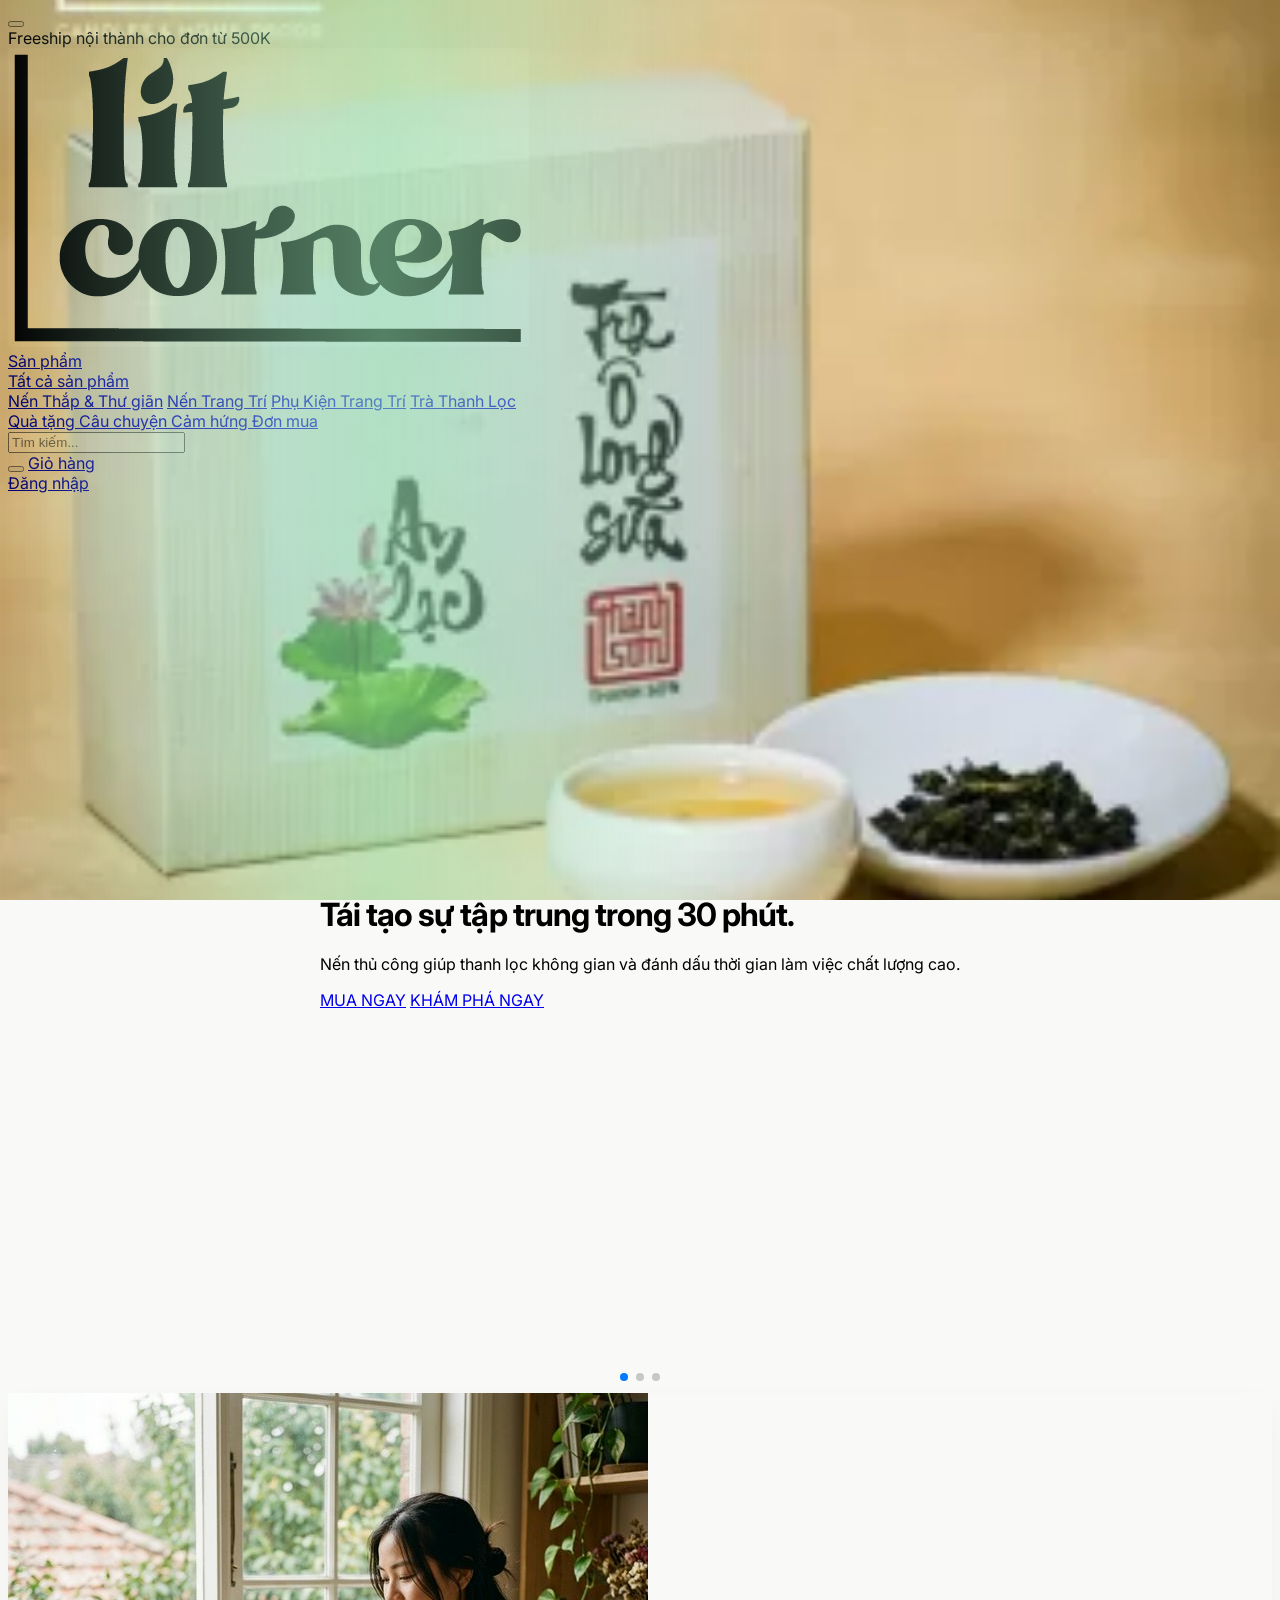
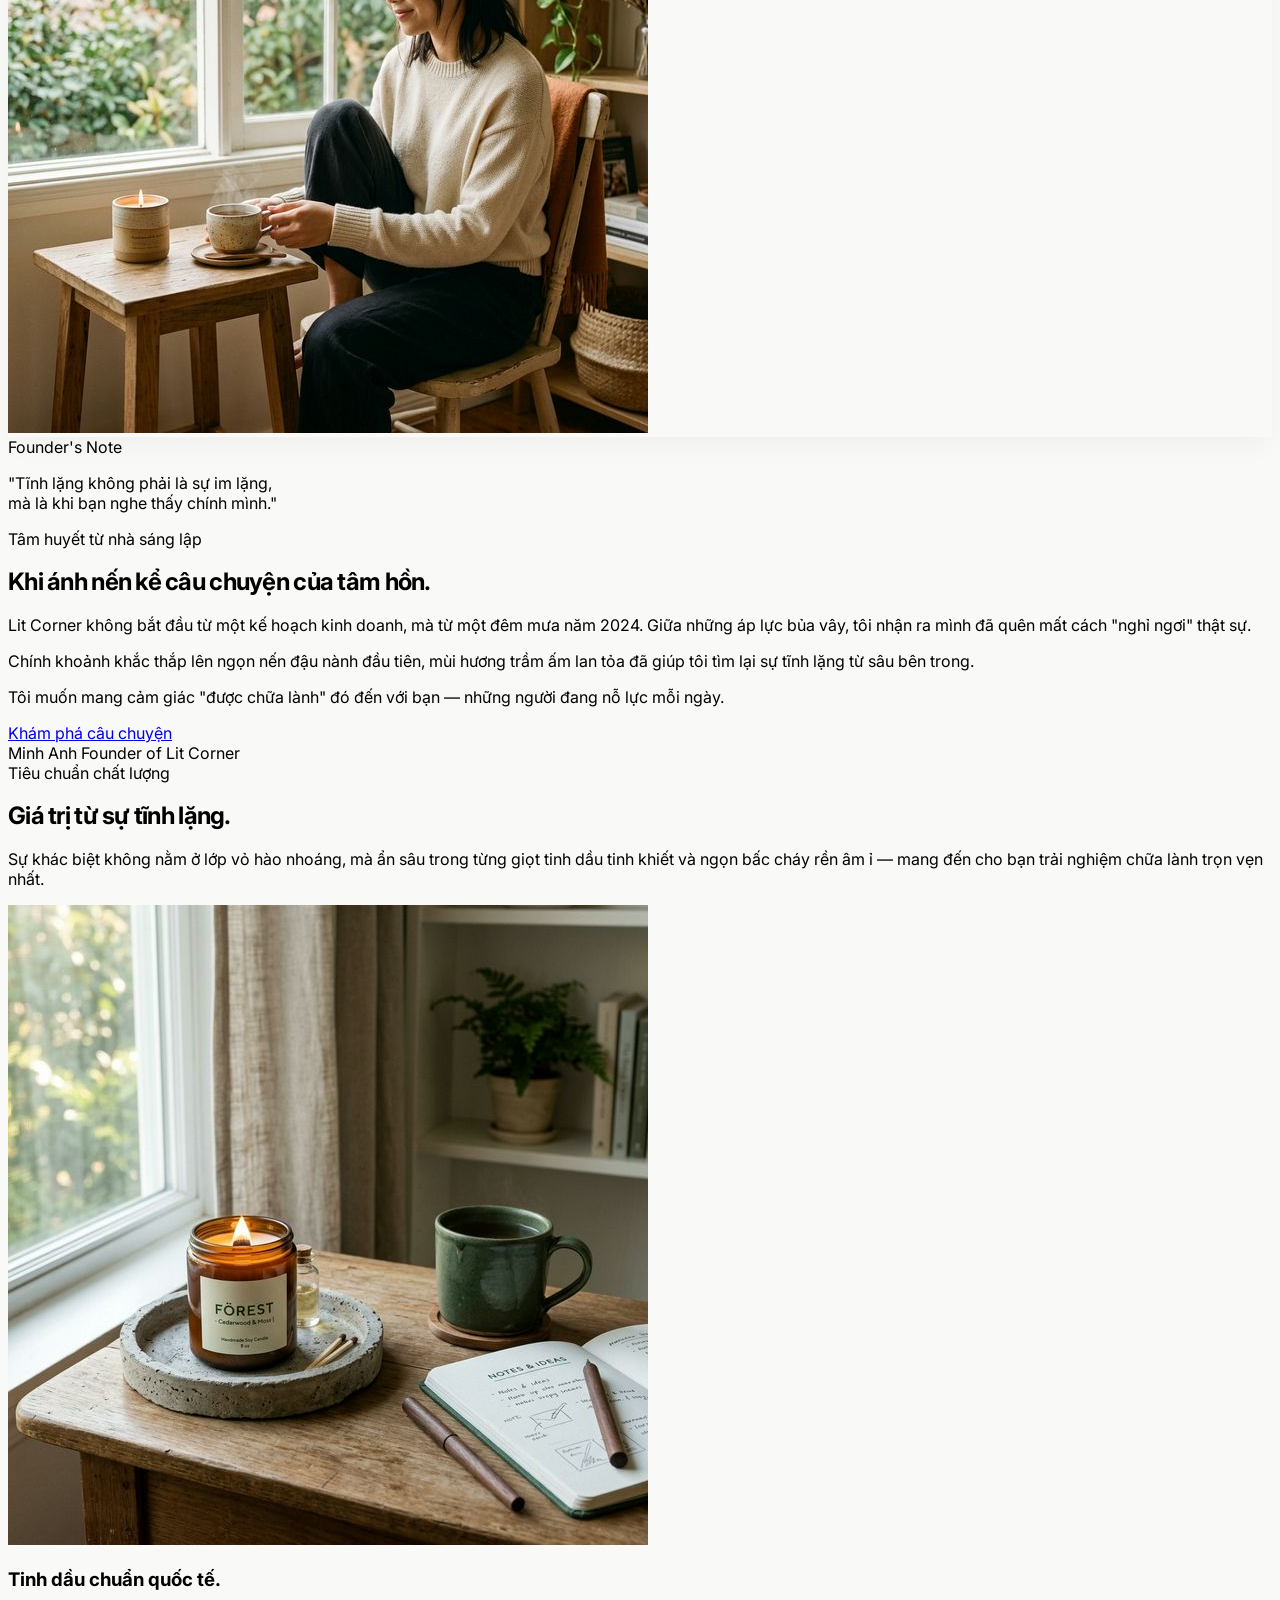
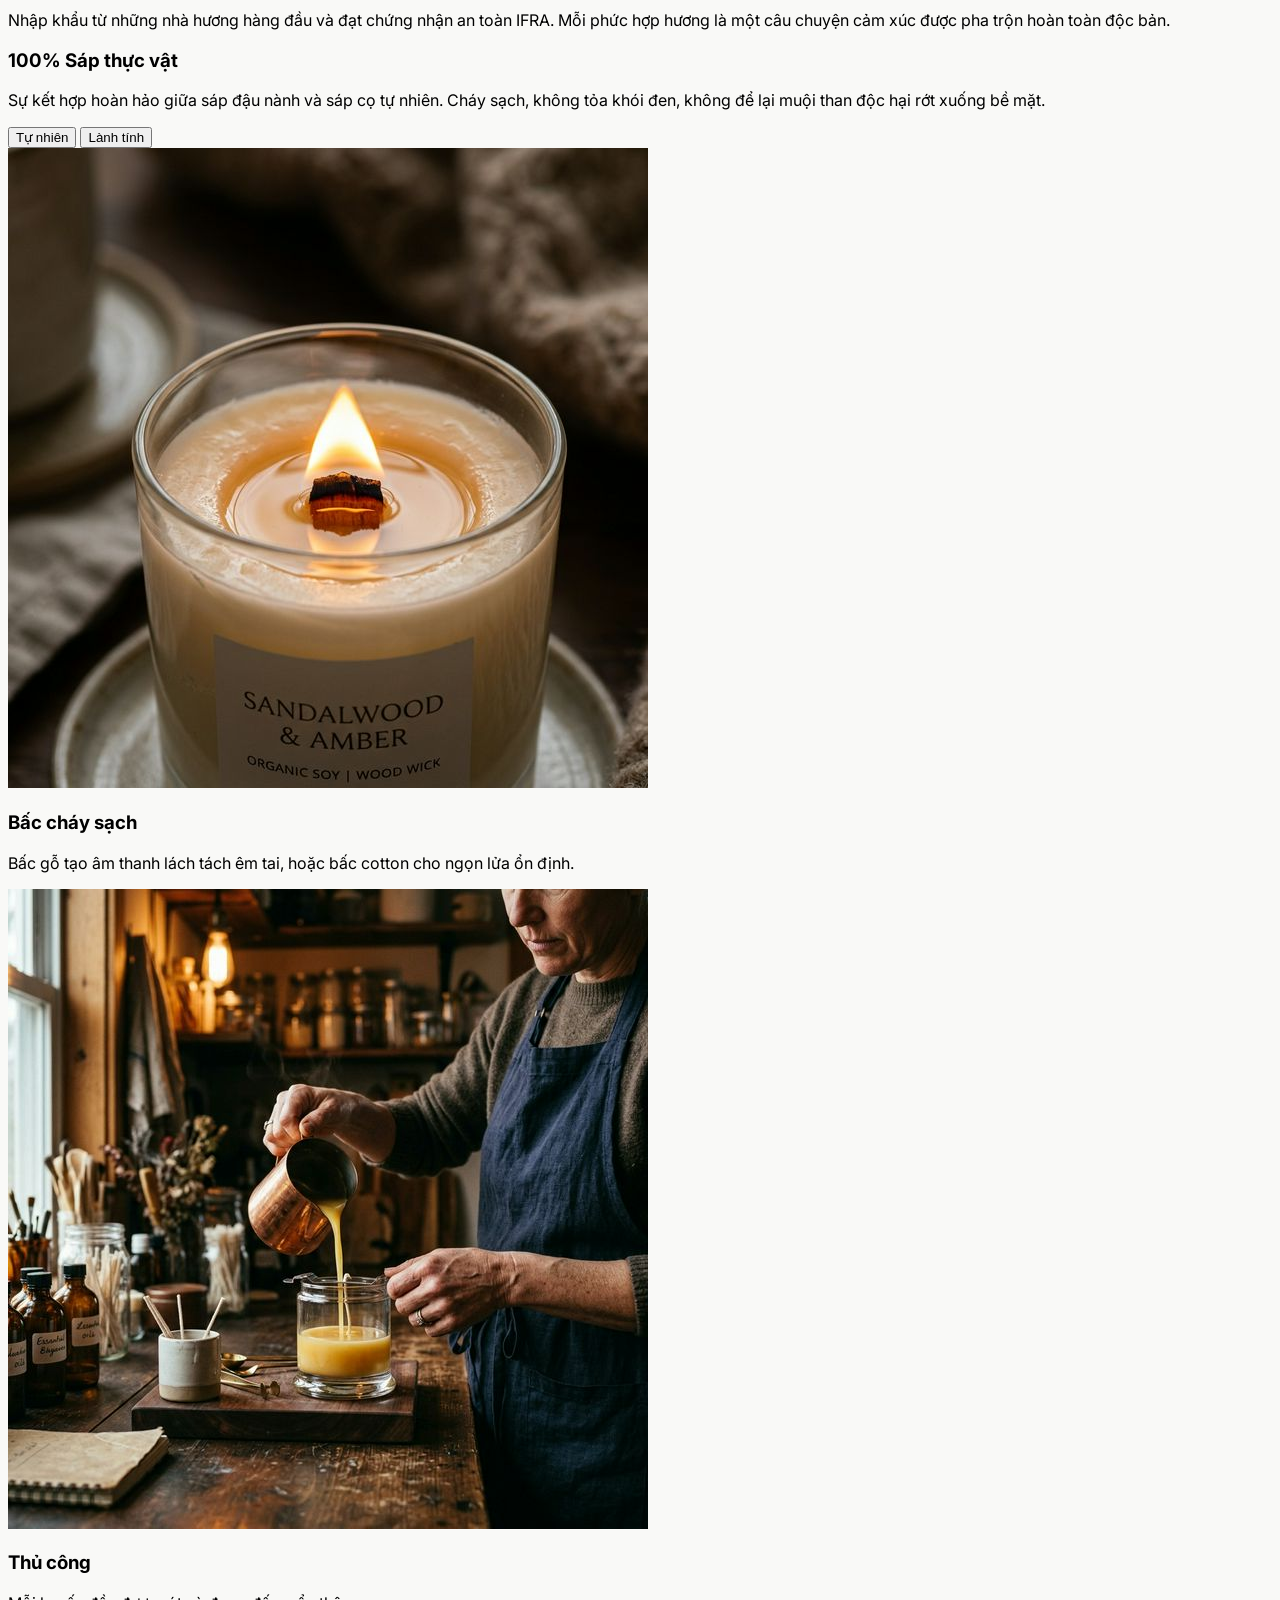
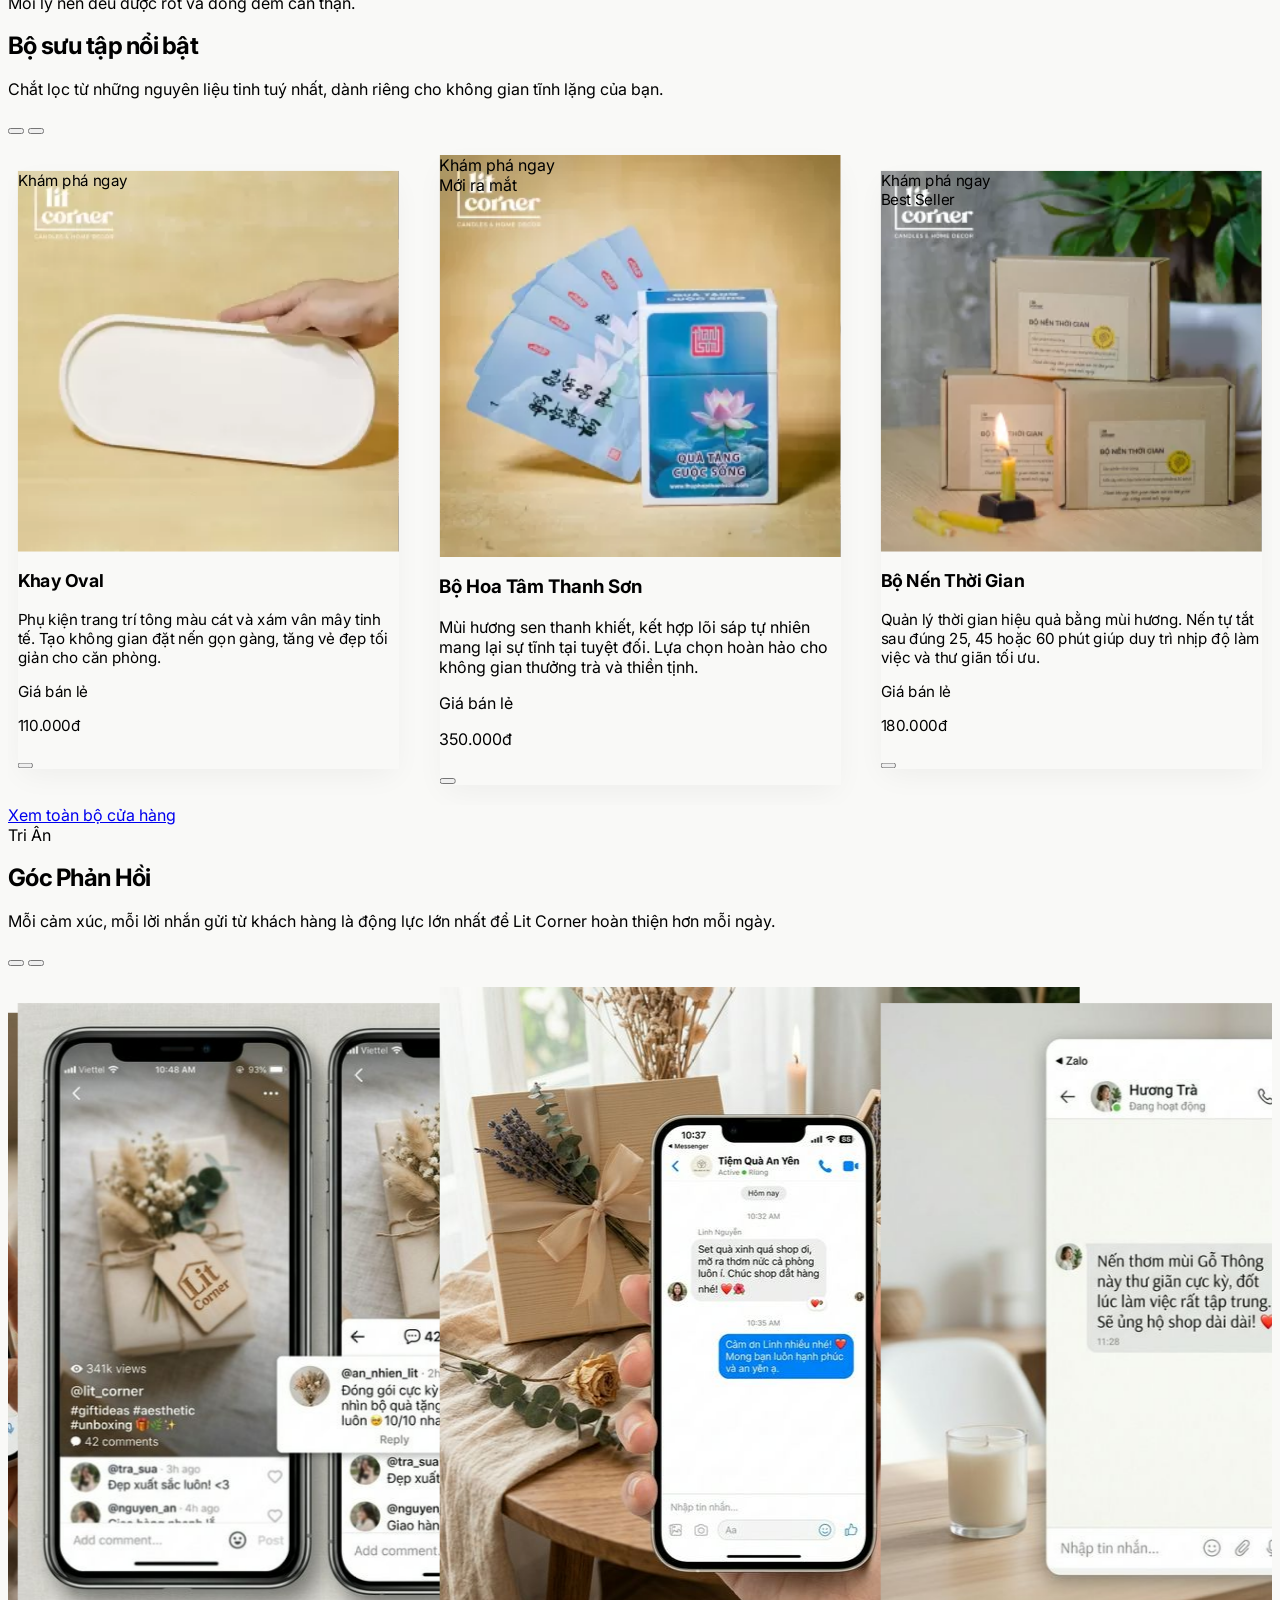
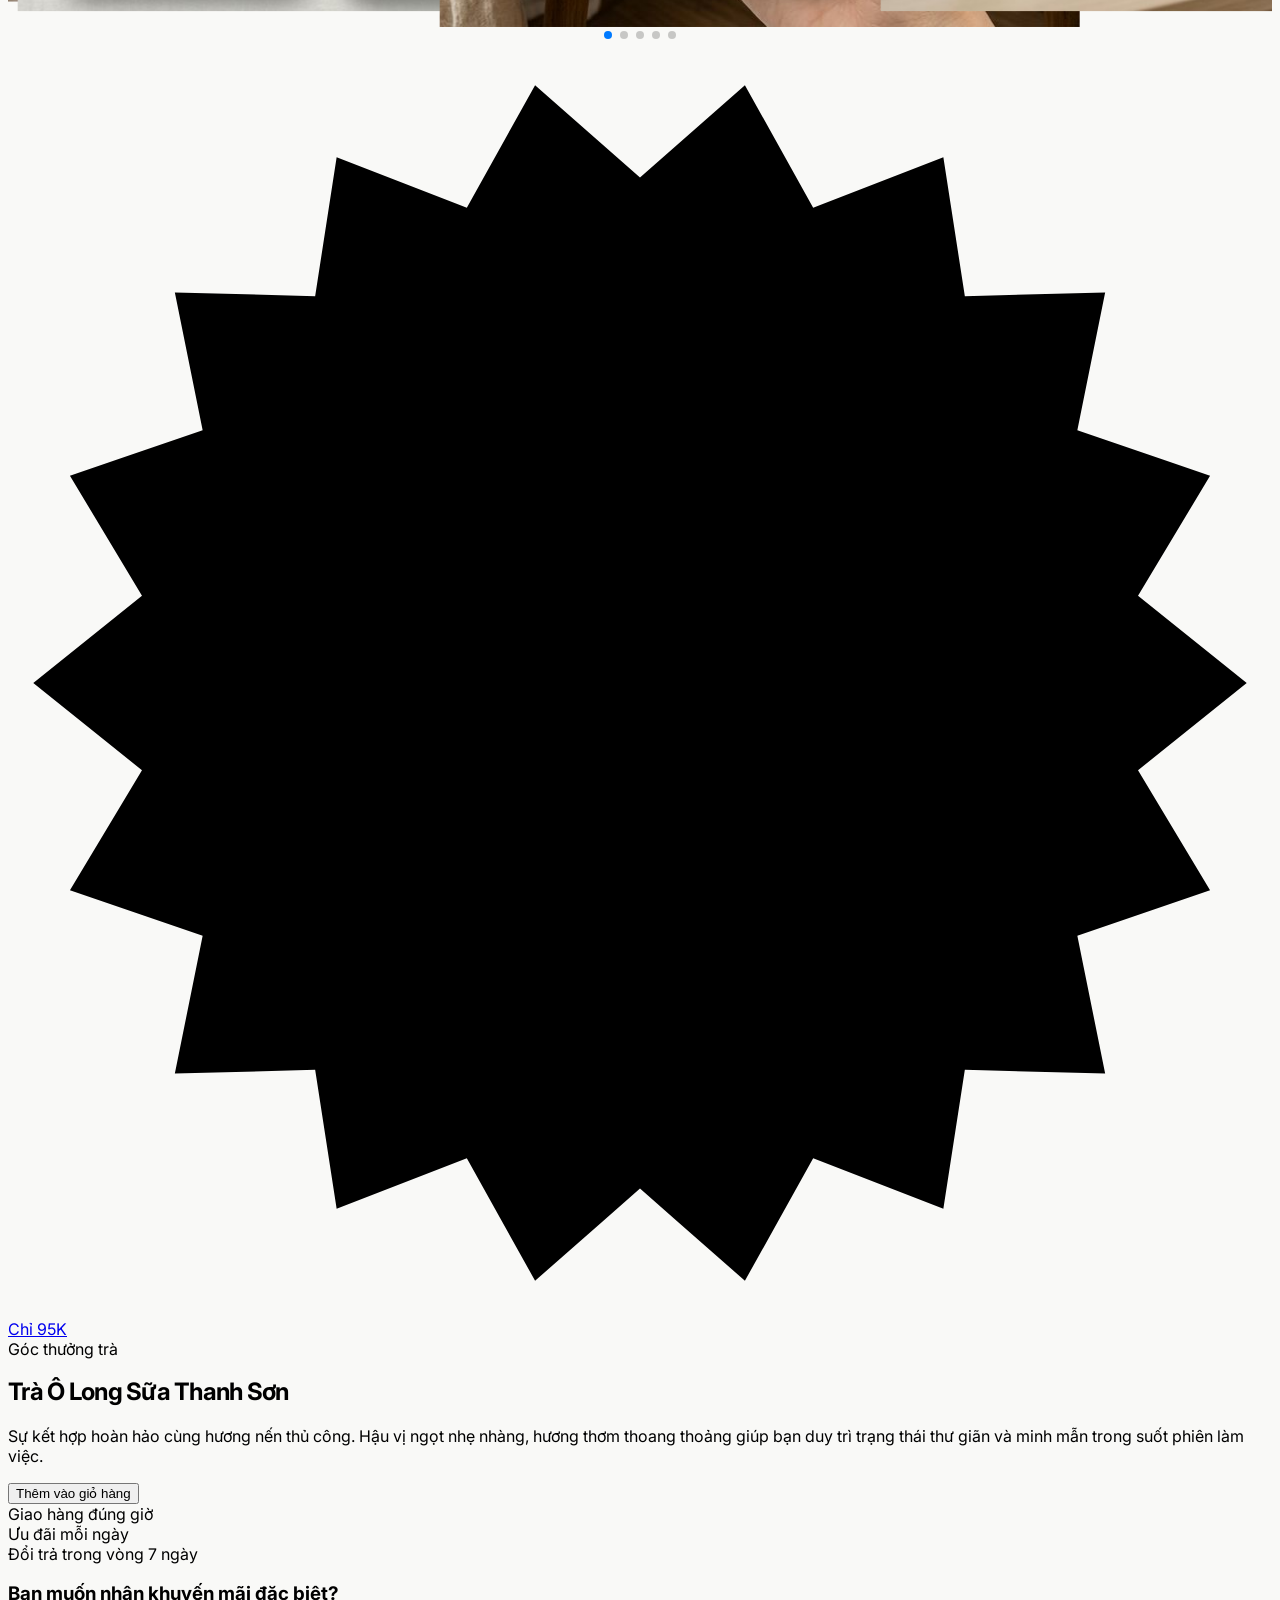
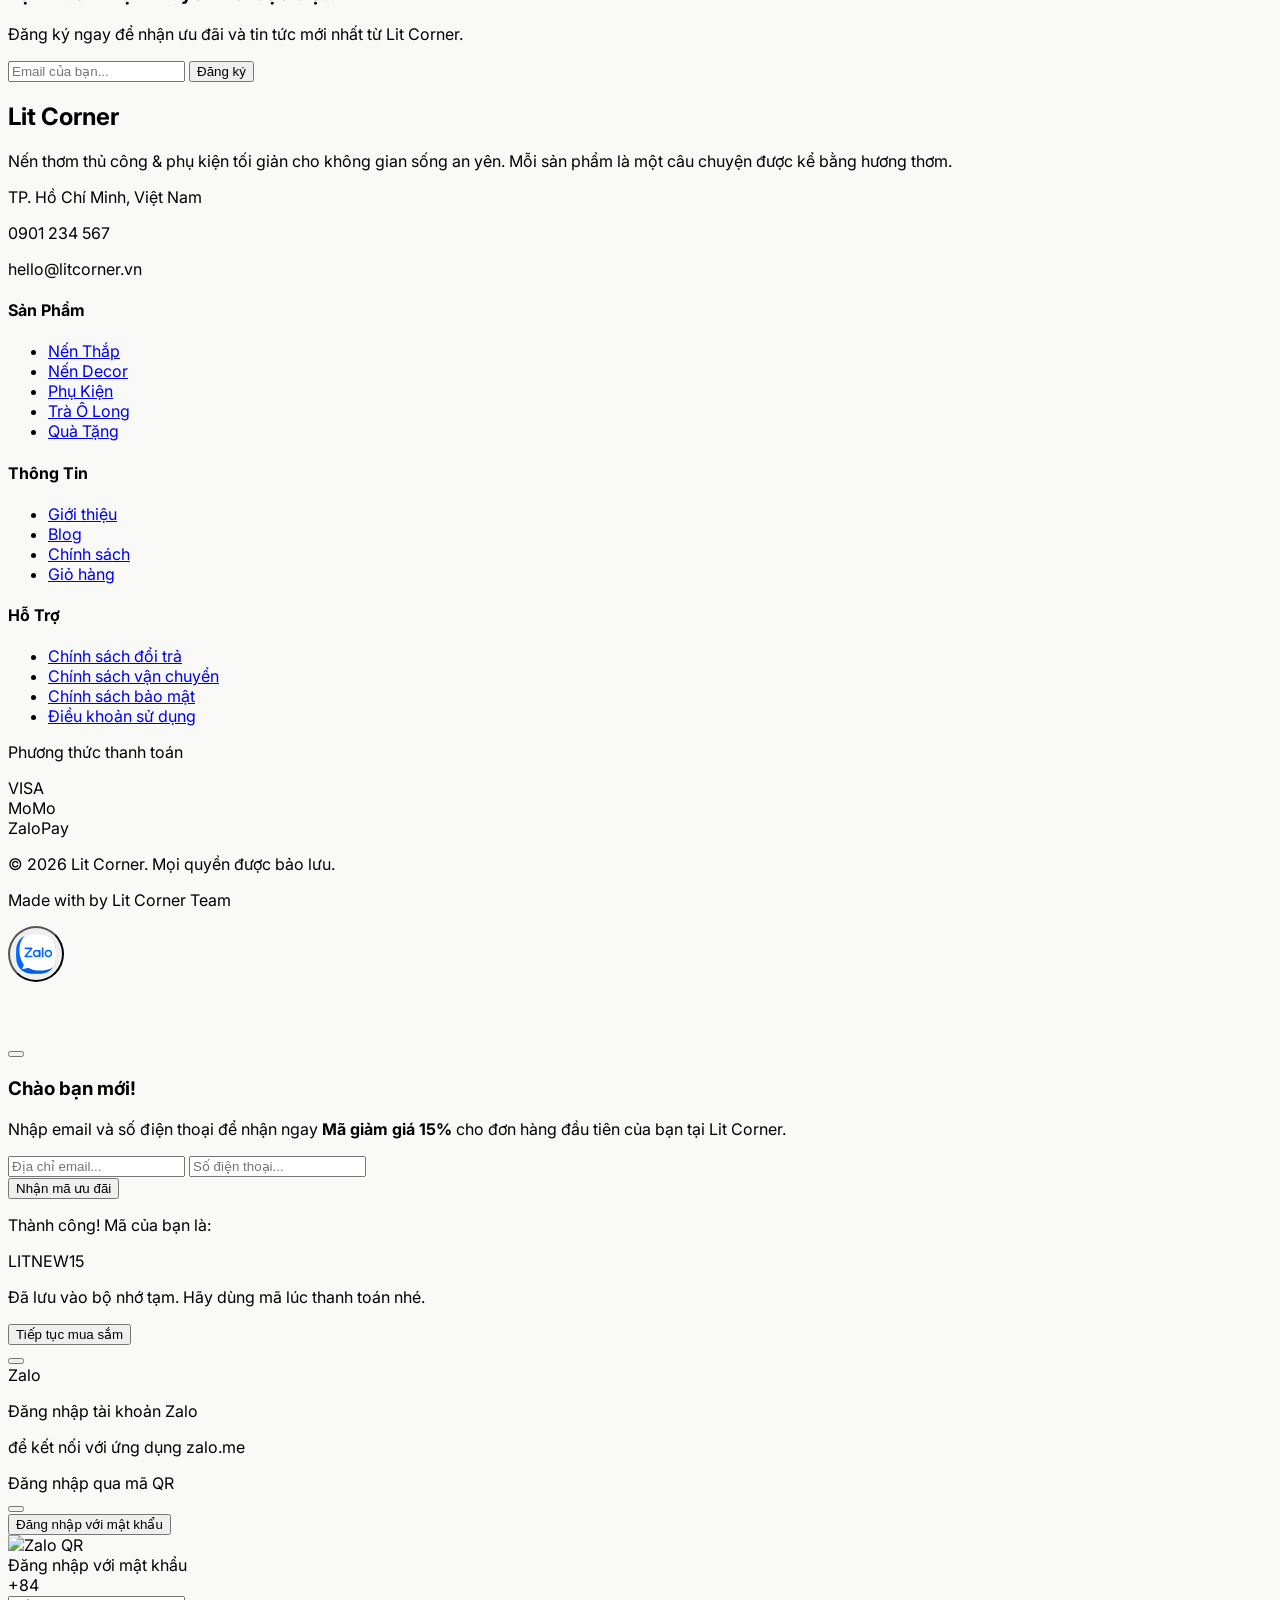
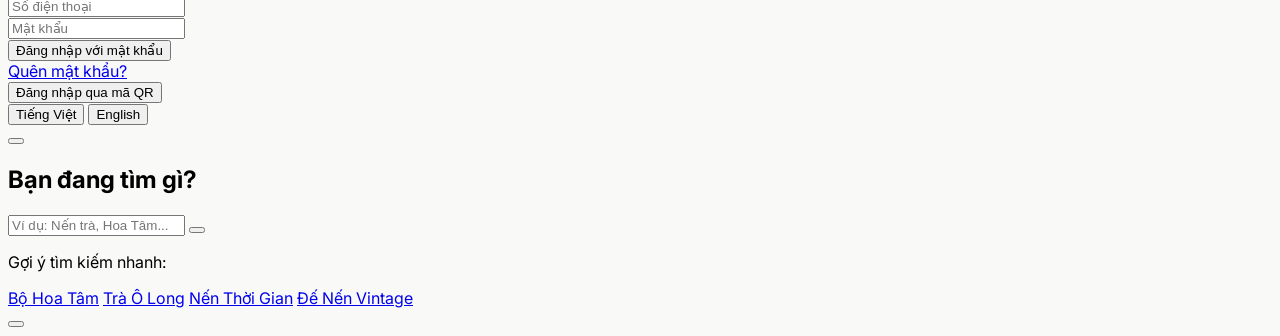
==== commit bca4e301: "new update" ====
--- a/index.html
+++ b/index.html
@@ -1,170 +1,170 @@
-<!DOCTYPE html>
-<html lang="vi" class="scroll-smooth">
-
-<head>
-    <meta charset="UTF-8">
-    <meta name="viewport" content="width=device-width, initial-scale=1.0">
-    <title>Lit Corner | Nến Thơm Thủ Công</title>
-    <script src="https://cdn.tailwindcss.com"></script>
-    <script>
-        tailwind.config = {
-            darkMode: 'class',
-        }
-    </script>
-    <script src="https://unpkg.com/@phosphor-icons/web"></script>
-    <script src="https://unpkg.com/@lottiefiles/lottie-player@latest/dist/lottie-player.js"></script>
-    <link href="https://fonts.googleapis.com/css2?family=Inter:wght@300;400;600;800&display=swap" rel="stylesheet">
-    <link rel="stylesheet" href="https://cdn.jsdelivr.net/npm/swiper@11/swiper-bundle.min.css" />
-    <link rel="stylesheet" href="style.css">
-    <script>
-        // Apply theme immediately to prevent flash of wrong theme
-        if (localStorage.getItem('theme') === 'dark' || (!('theme' in localStorage) && window.matchMedia('(prefers-color-scheme: dark)').matches)) {
-            document.documentElement.classList.add('dark');
-        }
-    </script>
-</head>
-
-<body class="bg-[#F9F9F7] text-[#1A1A1A] dark:bg-[#1A1A1A] dark:text-[#F9F9F7] smooth-transition">
-    <!-- Floating Dark Mode Toggle -->
-    <div class="fixed left-6 top-1/2 -translate-y-1/2 z-[200]">
-        <button id="theme-toggle" class="bg-white/90 dark:bg-gray-800/90 backdrop-blur-md border border-gray-200 dark:border-gray-700 shadow-xl rounded-full w-12 h-12 flex items-center justify-center hover:scale-110 active:scale-95 smooth-transition group">
-            <div class="text-[#1A1A1A] dark:text-amber-400 group-hover:text-amber-700 dark:group-hover:text-amber-300 smooth-transition">
-                <i id="theme-icon-light" class="ph-fill ph-sun text-2xl block dark:hidden"></i>
-                <i id="theme-icon-dark" class="ph-fill ph-moon text-2xl hidden dark:block"></i>
-            </div>
-        </button>
-    </div>
-
-    <div
-        class="bg-[#2C3E35] text-white text-xs text-center py-2 font-semibold tracking-wider flex items-center justify-center gap-2">
-        <i class="ph-fill ph-sparkle"></i> Freeship nội thành cho đơn từ 500K
-    </div>
-
-    <nav class="sticky top-0 w-full bg-[#F9F9F7]/95 dark:bg-[#1A1A1A]/95 backdrop-blur-md z-50 border-b border-gray-200 dark:border-gray-700 smooth-transition" id="navbar">
-        <div class="max-w-[1400px] mx-auto px-4 md:px-6 py-3 flex justify-between items-center gap-4">
-            <!-- LEFT: Logo + Links -->
-            <div class="flex items-center gap-8 xl:gap-12">
-                <a href="index.html"
-                    class="w-24 shrink-0 hover:scale-[0.97] active:scale-95 smooth-transition mix-blend-multiply origin-left">
-                    <img src="Assets/Image/logo.webp" alt="Lit Corner Logo" class="w-full object-contain block">
-                </a>
-
-                <div
-                    class="hidden lg:flex items-center gap-4 xl:gap-6 text-[15px] font-bold text-[#1A1A1A]/90 dark:text-white/60 whitespace-nowrap">
-                    <!-- Products Dropdown -->
-                    <div class="relative group h-full flex items-center">
-                        <a href="shop.html"
-                            class="flex items-center gap-1.5 text-[#1A1A1A] dark:text-white/60 hover:text-amber-700 dark:hover:text-amber-400 hover:-translate-y-0.5 smooth-transition cursor-pointer py-2">
-                            <i class="ph-fill ph-storefront text-lg"></i> Sản phẩm
-                            <i class="ph-bold ph-caret-down text-[10px] opacity-70 ml-0.5 transform group-hover:rotate-180 transition-transform"></i>
-                        </a>
-                        
-                        <!-- Dropdown Menu -->
-                        <div class="absolute top-10 left-0 bg-white border border-gray-100 shadow-[0_15px_40px_rgba(0,0,0,0.06)] rounded-xl py-3 min-w-[240px] opacity-0 pointer-events-none translate-y-3 group-hover:opacity-100 group-hover:pointer-events-auto group-hover:translate-y-0 transition-all duration-300 z-[100] before:content-[''] before:absolute before:-top-4 before:left-0 before:w-full before:h-4">
-                            <a href="shop.html" class="block px-6 py-2.5 text-[15px] font-bold text-[#444444] hover:text-amber-700 hover:bg-amber-50/50 transition-colors">Tất cả sản phẩm</a>
-                            <div class="w-full h-px bg-gray-100 my-1"></div>
-                            <a href="shop.html?filter=nen-thap" class="block px-6 py-2.5 text-[15px] font-medium text-[#444444] hover:text-amber-700 hover:bg-amber-50/50 transition-colors">Nến thơm thủ công</a>
-                            <a href="shop.html?filter=nen-decor" class="block px-6 py-2.5 text-[15px] font-medium text-[#444444] hover:text-amber-700 hover:bg-amber-50/50 transition-colors">Sáp thơm trang trí</a>
-                            <a href="shop.html?filter=phu-kien" class="block px-6 py-2.5 text-[15px] font-medium text-[#444444] hover:text-amber-700 hover:bg-amber-50/50 transition-colors">Phụ kiện nến</a>
-                        </div>
-                    </div>
-                    <a href="gift.html"
-                        class="flex items-center gap-1.5 text-[#1A1A1A] dark:text-white/60 hover:text-amber-700 dark:hover:text-amber-400 hover:-translate-y-0.5 smooth-transition">
-                        <i class="ph-fill ph-gift text-lg"></i> Quà tặng
-                    </a>
-                    <a href="about.html"
-                        class="flex items-center gap-1.5 text-[#1A1A1A] dark:text-white/60 hover:text-amber-700 dark:hover:text-amber-400 hover:-translate-y-0.5 smooth-transition">
-                        <i class="ph-fill ph-info text-lg"></i> Câu chuyện
-                    </a>
-                    <a href="blog.html"
-                        class="flex items-center gap-1.5 text-[#1A1A1A] dark:text-white/60 hover:text-amber-700 dark:hover:text-amber-400 hover:-translate-y-0.5 smooth-transition">
-                        <i class="ph-fill ph-book-open-text text-lg"></i> Cảm hứng
-                    </a>
-                    <a href="orders.html"
-                        class="flex items-center gap-1.5 text-[#1A1A1A] dark:text-white/60 hover:text-amber-700 dark:hover:text-amber-400 hover:-translate-y-0.5 smooth-transition">
-                        <i class="ph-fill ph-receipt text-lg"></i> Đơn mua
-                    </a>
-                </div>
-            </div>
-
-            <!-- RIGHT: Search, Cart, Login -->
-            <div class="flex items-center gap-4 xl:gap-6 shrink-0">
-                <!-- Search Bar (~15% width) -->
-                <div class="hidden md:flex relative w-48 xl:w-64">
-                    <input type="text" placeholder="Tìm kiếm..."
-                        class="w-full bg-white border border-gray-300 rounded-lg pl-10 pr-4 py-2.5 text-sm outline-none text-[#1A1A1A] placeholder-gray-400 focus:border-amber-700 focus:ring-1 focus:ring-amber-700 smooth-transition shadow-sm">
-                    <i
-                        class="ph-bold ph-magnifying-glass absolute left-3 top-1/2 -translate-y-1/2 text-gray-400 text-lg"></i>
-                </div>
-
-                <button class="md:hidden text-[#1A1A1A] hover:text-amber-700 smooth-transition">
-                    <i class="ph-bold ph-magnifying-glass text-2xl"></i>
-                </button>
-
-                <!-- Cart -->
-                <a href="cart.html" id="cart-btn"
-                    class="flex items-center gap-2 text-[#1A1A1A] hover:text-amber-700 smooth-transition group">
-                    <span class="hidden sm:inline text-[15px] font-bold">Giỏ hàng</span>
-                    <div class="relative">
-                        <i class="ph ph-shopping-cart text-[28px]"></i>
-                        <span id="cart-count"
-                            class="absolute -top-1 -right-2 bg-amber-700 text-white text-[10px] font-bold w-4 h-4 rounded-full items-center justify-center border border-[#F9F9F7]"
-                            style="opacity:0; display:none"></span>
-                    </div>
-                </a>
-
-                <!-- Login -->
-                <a href="login.html"
-                    class="flex items-center gap-2 bg-[#2C3E35] text-white px-5 py-2.5 rounded-lg border border-transparent hover:bg-amber-700 hover:shadow-md active:scale-95 smooth-transition">
-                    <span class="hidden sm:inline text-[15px] font-bold">Đăng nhập</span>
-                    <i class="ph ph-user-circle text-[22px]"></i>
-                </a>
-            </div>
-        </div>
-    </nav>
-
-    <header class="relative h-screen overflow-hidden">
-        <div class="swiper hero-swiper h-full w-full">
-            <div class="swiper-wrapper">
-                <!-- Slide 1: Focus -->
-                <div class="swiper-slide relative flex items-center justify-center text-center text-white">
-                    <div class="absolute inset-0"
-                        style="background: linear-gradient(rgba(0,0,0,0.4), rgba(0,0,0,0.6)), url('Assets/Image/hero_banner_focus.png') center/cover no-repeat !important;">
-                    </div>
-                    <div class="relative z-10 max-w-3xl px-6 pt-10">
-                        <h1 class="hero-title text-5xl md:text-7xl font-extrabold mb-6">Tái tạo sự tập trung trong 30
-                            phút.</h1>
-                        <p class="text-lg md:text-xl opacity-90 mb-10 font-light leading-relaxed">Nến thủ công giúp
-                            thanh lọc không gian và đánh dấu thời gian làm việc chất lượng cao.</p>
-                        <div class="flex flex-col md:flex-row gap-4 justify-center">
-                            <a href="shop.html"
-                                class="bg-white text-[#2C3E35] px-10 py-4 rounded-full font-bold hover:bg-amber-100 hover:scale-105 active:scale-95 smooth-transition shadow-2xl">MUA
-                                NGAY</a>
-                            <a href="blog.html"
-                                class="backdrop-blur-md bg-white/10 border border-white/30 text-white px-10 py-4 rounded-full font-bold hover:bg-white/20 smooth-transition">KHÁM
-                                PHÁ NGAY</a>
-                        </div>
-                    </div>
-                </div>
-
-                <!-- Slide 2: Relax -->
-                <div class="swiper-slide relative flex items-center justify-center text-center text-white">
-                    <div class="absolute inset-0"
-                        style="background: linear-gradient(rgba(0,0,0,0.4), rgba(0,0,0,0.6)), url('Assets/Image/hero_banner_relax.png') center/cover no-repeat !important;">
-                    </div>
-                    <div class="relative z-10 max-w-3xl px-6 pt-10">
-                        <h1 class="hero-title text-5xl md:text-7xl font-extrabold mb-6">Góc tĩnh lặng cho tâm hồn.</h1>
-                        <p class="text-lg md:text-xl opacity-90 mb-10 font-light leading-relaxed">Kết hợp nến thơm và
-                            một tách trà nóng để bắt đầu hành trình thư giãn tuyệt đối.</p>
-                        <div class="flex flex-col md:flex-row gap-4 justify-center">
-                            <a href="shop.html"
-                                class="bg-white text-[#2C3E35] px-10 py-4 rounded-full font-bold hover:bg-amber-100 hover:scale-105 active:scale-95 smooth-transition shadow-2xl">XEM
-                                SẢN PHẨM</a>
-                        </div>
-                    </div>
-                </div>
-
-                <!-- Slide 3: Gift -->
+﻿<!DOCTYPE html>
+<html lang="vi" class="scroll-smooth">
+
+<head>
+    <meta charset="UTF-8">
+    <meta name="viewport" content="width=device-width, initial-scale=1.0">
+    <title>Lit Corner | Nến Thơm Thủ Công</title>
+    <script src="https://cdn.tailwindcss.com"></script>
+    <script>
+        tailwind.config = {
+            darkMode: 'class',
+        }
+    </script>
+    <script src="https://unpkg.com/@phosphor-icons/web"></script>
+    <script src="https://unpkg.com/@lottiefiles/lottie-player@latest/dist/lottie-player.js"></script>
+    <link href="https://fonts.googleapis.com/css2?family=Inter:wght@300;400;600;800&display=swap" rel="stylesheet">
+    <link rel="stylesheet" href="https://cdn.jsdelivr.net/npm/swiper@11/swiper-bundle.min.css" />
+    <link rel="stylesheet" href="style.css">
+    <script>
+        // Apply theme immediately to prevent flash of wrong theme
+        if (localStorage.getItem('theme') === 'dark' || (!('theme' in localStorage) && window.matchMedia('(prefers-color-scheme: dark)').matches)) {
+            document.documentElement.classList.add('dark');
+        }
+    </script>
+</head>
+
+<body class="bg-[#F9F9F7] text-[#1A1A1A] dark:bg-[#1A1A1A] dark:text-[#F9F9F7] smooth-transition">
+    <!-- Floating Dark Mode Toggle -->
+    <div class="fixed left-6 top-1/2 -translate-y-1/2 z-[200]">
+        <button id="theme-toggle" class="bg-white/90 dark:bg-gray-800/90 backdrop-blur-md border border-gray-200 dark:border-gray-700 shadow-xl rounded-full w-12 h-12 flex items-center justify-center hover:scale-110 active:scale-95 smooth-transition group">
+            <div class="text-[#1A1A1A] dark:text-amber-400 group-hover:text-amber-700 dark:group-hover:text-amber-300 smooth-transition">
+                <i id="theme-icon-light" class="ph-fill ph-sun text-2xl block dark:hidden"></i>
+                <i id="theme-icon-dark" class="ph-fill ph-moon text-2xl hidden dark:block"></i>
+            </div>
+        </button>
+    </div>
+
+    <div
+        class="bg-[#2C3E35] text-white text-xs text-center py-2 font-semibold tracking-wider flex items-center justify-center gap-2">
+        <i class="ph-fill ph-sparkle"></i> Freeship nội thành cho đơn từ 500K
+    </div>
+
+            <nav class="sticky top-0 w-full bg-[#F9F9F7]/95 dark:bg-[#1A1A1A]/95 backdrop-blur-md z-50 border-b border-gray-200 dark:border-gray-700 smooth-transition" id="navbar">
+        <div class="max-w-[1400px] mx-auto px-4 md:px-6 py-3 flex justify-between items-center gap-4">
+            <!-- LEFT: Logo + Links -->
+            <div class="flex items-center gap-8 xl:gap-12">
+                <a href="index.html"
+                    class="w-24 shrink-0 hover:scale-[0.97] active:scale-95 smooth-transition mix-blend-multiply origin-left">
+                    <img src="Assets/Image/logo.webp" alt="Lit Corner Logo" class="w-full object-contain block">
+                </a>
+
+                <div
+                    class="hidden lg:flex items-center gap-4 xl:gap-6 text-[15px] font-bold text-[#1A1A1A]/90 dark:text-white/60 whitespace-nowrap">
+                    <!-- Products Dropdown -->
+                    <div class="relative group h-full flex items-center">
+                        <a href="shop.html"
+                            class="flex items-center gap-1.5 text-[#1A1A1A] dark:text-white/60 hover:text-amber-700 dark:hover:text-amber-400 hover:-translate-y-0.5 smooth-transition cursor-pointer py-2">
+                            <i class="ph-fill ph-storefront text-lg"></i> Sản phẩm
+                            <i class="ph-bold ph-caret-down text-[10px] opacity-70 ml-0.5 transform group-hover:rotate-180 transition-transform"></i>
+                        </a>
+                        <!-- Dropdown Menu -->
+                        <div class="absolute top-10 left-0 bg-white border border-gray-100 shadow-[0_15px_40px_rgba(0,0,0,0.06)] rounded-xl py-3 min-w-[240px] opacity-0 pointer-events-none translate-y-3 group-hover:opacity-100 group-hover:pointer-events-auto group-hover:translate-y-0 transition-all duration-300 z-[100] before:content-[''] before:absolute before:-top-4 before:left-0 before:w-full before:h-4">
+                            <a href="shop.html" class="block px-6 py-2.5 text-[15px] font-bold text-[#444444] hover:text-amber-700 hover:bg-amber-50/50 transition-colors">Tất cả sản phẩm</a>
+                            <div class="w-full h-px bg-gray-100 my-1"></div>
+                            <a href="shop.html?filter=nen-thap" class="block px-6 py-2.5 text-[15px] font-medium text-[#444444] hover:text-amber-700 hover:bg-amber-50/50 transition-colors">Nến Thắp &amp; Thư giãn</a>
+                            <a href="shop.html?filter=nen-decor" class="block px-6 py-2.5 text-[15px] font-medium text-[#444444] hover:text-amber-700 hover:bg-amber-50/50 transition-colors">Nến Trang Trí</a>
+                            <a href="shop.html?filter=phu-kien" class="block px-6 py-2.5 text-[15px] font-medium text-[#444444] hover:text-amber-700 hover:bg-amber-50/50 transition-colors">Phụ Kiện Trang Trí</a>
+                            <a href="shop.html?filter=tra" class="block px-6 py-2.5 text-[15px] font-medium text-[#444444] hover:text-amber-700 hover:bg-amber-50/50 transition-colors">Trà Thanh Lọc</a>
+                        </div>
+                    </div>
+                    <a href="gift.html"
+                        class="flex items-center gap-1.5 text-[#1A1A1A] dark:text-white/60 hover:text-amber-700 dark:hover:text-amber-400 hover:-translate-y-0.5 smooth-transition">
+                        <i class="ph-fill ph-gift text-lg"></i> Quà tặng
+                    </a>
+                    <a href="about.html"
+                        class="flex items-center gap-1.5 text-[#1A1A1A] dark:text-white/60 hover:text-amber-700 dark:hover:text-amber-400 hover:-translate-y-0.5 smooth-transition">
+                        <i class="ph-fill ph-info text-lg"></i> Câu chuyện
+                    </a>
+                    <a href="blog.html"
+                        class="flex items-center gap-1.5 text-[#1A1A1A] dark:text-white/60 hover:text-amber-700 dark:hover:text-amber-400 hover:-translate-y-0.5 smooth-transition">
+                        <i class="ph-fill ph-book-open-text text-lg"></i> Cảm hứng
+                    </a>
+                    <a href="orders.html"
+                        class="flex items-center gap-1.5 text-[#1A1A1A] dark:text-white/60 hover:text-amber-700 dark:hover:text-amber-400 hover:-translate-y-0.5 smooth-transition">
+                        <i class="ph-fill ph-receipt text-lg"></i> Đơn mua
+                    </a>
+                </div>
+            </div>
+
+            <!-- RIGHT: Search, Cart, Login -->
+            <div class="flex items-center gap-4 xl:gap-6 shrink-0">
+                <!-- Search Bar (~15% width) -->
+                <div class="hidden md:flex relative w-48 xl:w-64">
+                    <input type="text" placeholder="Tìm kiếm..."
+                        class="w-full bg-white border border-gray-300 rounded-lg pl-10 pr-4 py-2.5 text-sm outline-none text-[#1A1A1A] placeholder-gray-400 focus:border-amber-700 focus:ring-1 focus:ring-amber-700 smooth-transition shadow-sm">
+                    <i
+                        class="ph-bold ph-magnifying-glass absolute left-3 top-1/2 -translate-y-1/2 text-gray-400 text-lg"></i>
+                </div>
+
+                <button class="md:hidden text-[#1A1A1A] hover:text-amber-700 smooth-transition">
+                    <i class="ph-bold ph-magnifying-glass text-2xl"></i>
+                </button>
+
+                <!-- Cart -->
+                <a href="cart.html" id="cart-btn"
+                    class="flex items-center gap-2 text-[#1A1A1A] hover:text-amber-700 smooth-transition group">
+                    <span class="hidden sm:inline text-[15px] font-bold">Giỏ hàng</span>
+                    <div class="relative">
+                        <i class="ph ph-shopping-cart text-[28px]"></i>
+                        <span id="cart-count"
+                            class="absolute -top-1 -right-2 bg-amber-700 text-white text-[10px] font-bold w-4 h-4 rounded-full items-center justify-center border border-[#F9F9F7]"
+                            style="opacity:0; display:none"></span>
+                    </div>
+                </a>
+
+                <!-- Login -->
+                <a href="login.html"
+                    class="flex items-center gap-2 bg-[#2C3E35] text-white px-5 py-2.5 rounded-lg border border-transparent hover:bg-amber-700 hover:shadow-md active:scale-95 smooth-transition">
+                    <span class="hidden sm:inline text-[15px] font-bold">Đăng nhập</span>
+                    <i class="ph ph-user-circle text-[22px]"></i>
+                </a>
+            </div>
+        </div>
+    </nav>
+
+    <header class="relative h-screen overflow-hidden">
+        <div class="swiper hero-swiper h-full w-full">
+            <div class="swiper-wrapper">
+                <!-- Slide 1: Focus -->
+                <div class="swiper-slide relative flex items-center justify-center text-center text-white">
+                    <div class="absolute inset-0"
+                        style="background: linear-gradient(rgba(0,0,0,0.4), rgba(0,0,0,0.6)), url('Assets/Image/hero_banner_focus.png') center/cover no-repeat !important;">
+                    </div>
+                    <div class="relative z-10 max-w-3xl px-6 pt-10">
+                        <h1 class="hero-title text-5xl md:text-7xl font-extrabold mb-6">Tái tạo sự tập trung trong 30
+                            phút.</h1>
+                        <p class="text-lg md:text-xl opacity-90 mb-10 font-light leading-relaxed">Nến thủ công giúp
+                            thanh lọc không gian và đánh dấu thời gian làm việc chất lượng cao.</p>
+                        <div class="flex flex-col md:flex-row gap-4 justify-center">
+                            <a href="shop.html"
+                                class="bg-white text-[#2C3E35] px-10 py-4 rounded-full font-bold hover:bg-amber-100 hover:scale-105 active:scale-95 smooth-transition shadow-2xl">MUA
+                                NGAY</a>
+                            <a href="blog.html"
+                                class="backdrop-blur-md bg-white/10 border border-white/30 text-white px-10 py-4 rounded-full font-bold hover:bg-white/20 smooth-transition">KHÁM
+                                PHÁ NGAY</a>
+                        </div>
+                    </div>
+                </div>
+
+                <!-- Slide 2: Relax -->
+                <div class="swiper-slide relative flex items-center justify-center text-center text-white">
+                    <div class="absolute inset-0"
+                        style="background: linear-gradient(rgba(0,0,0,0.4), rgba(0,0,0,0.6)), url('Assets/Image/hero_banner_relax.png') center/cover no-repeat !important;">
+                    </div>
+                    <div class="relative z-10 max-w-3xl px-6 pt-10">
+                        <h1 class="hero-title text-5xl md:text-7xl font-extrabold mb-6">Góc tĩnh lặng cho tâm hồn.</h1>
+                        <p class="text-lg md:text-xl opacity-90 mb-10 font-light leading-relaxed">Kết hợp nến thơm và
+                            một tách trà nóng để bắt đầu hành trình thư giãn tuyệt đối.</p>
+                        <div class="flex flex-col md:flex-row gap-4 justify-center">
+                            <a href="shop.html"
+                                class="bg-white text-[#2C3E35] px-10 py-4 rounded-full font-bold hover:bg-amber-100 hover:scale-105 active:scale-95 smooth-transition shadow-2xl">XEM
+                                SẢN PHẨM</a>
+                        </div>
+                    </div>
+                </div>
+
+                <!-- Slide 3: Gift -->
                 <div class="swiper-slide relative flex items-center justify-center text-center text-white">
                     <div class="absolute inset-0"
                         style="background: linear-gradient(rgba(0,0,0,0.4), rgba(0,0,0,0.6)), url('Assets/Image/hero_banner_gift.png') center/cover no-repeat !important;">
@@ -1168,4 +1168,5 @@
     <script src="main.js"></script>
 </body>
 
-</html>+</html>
+
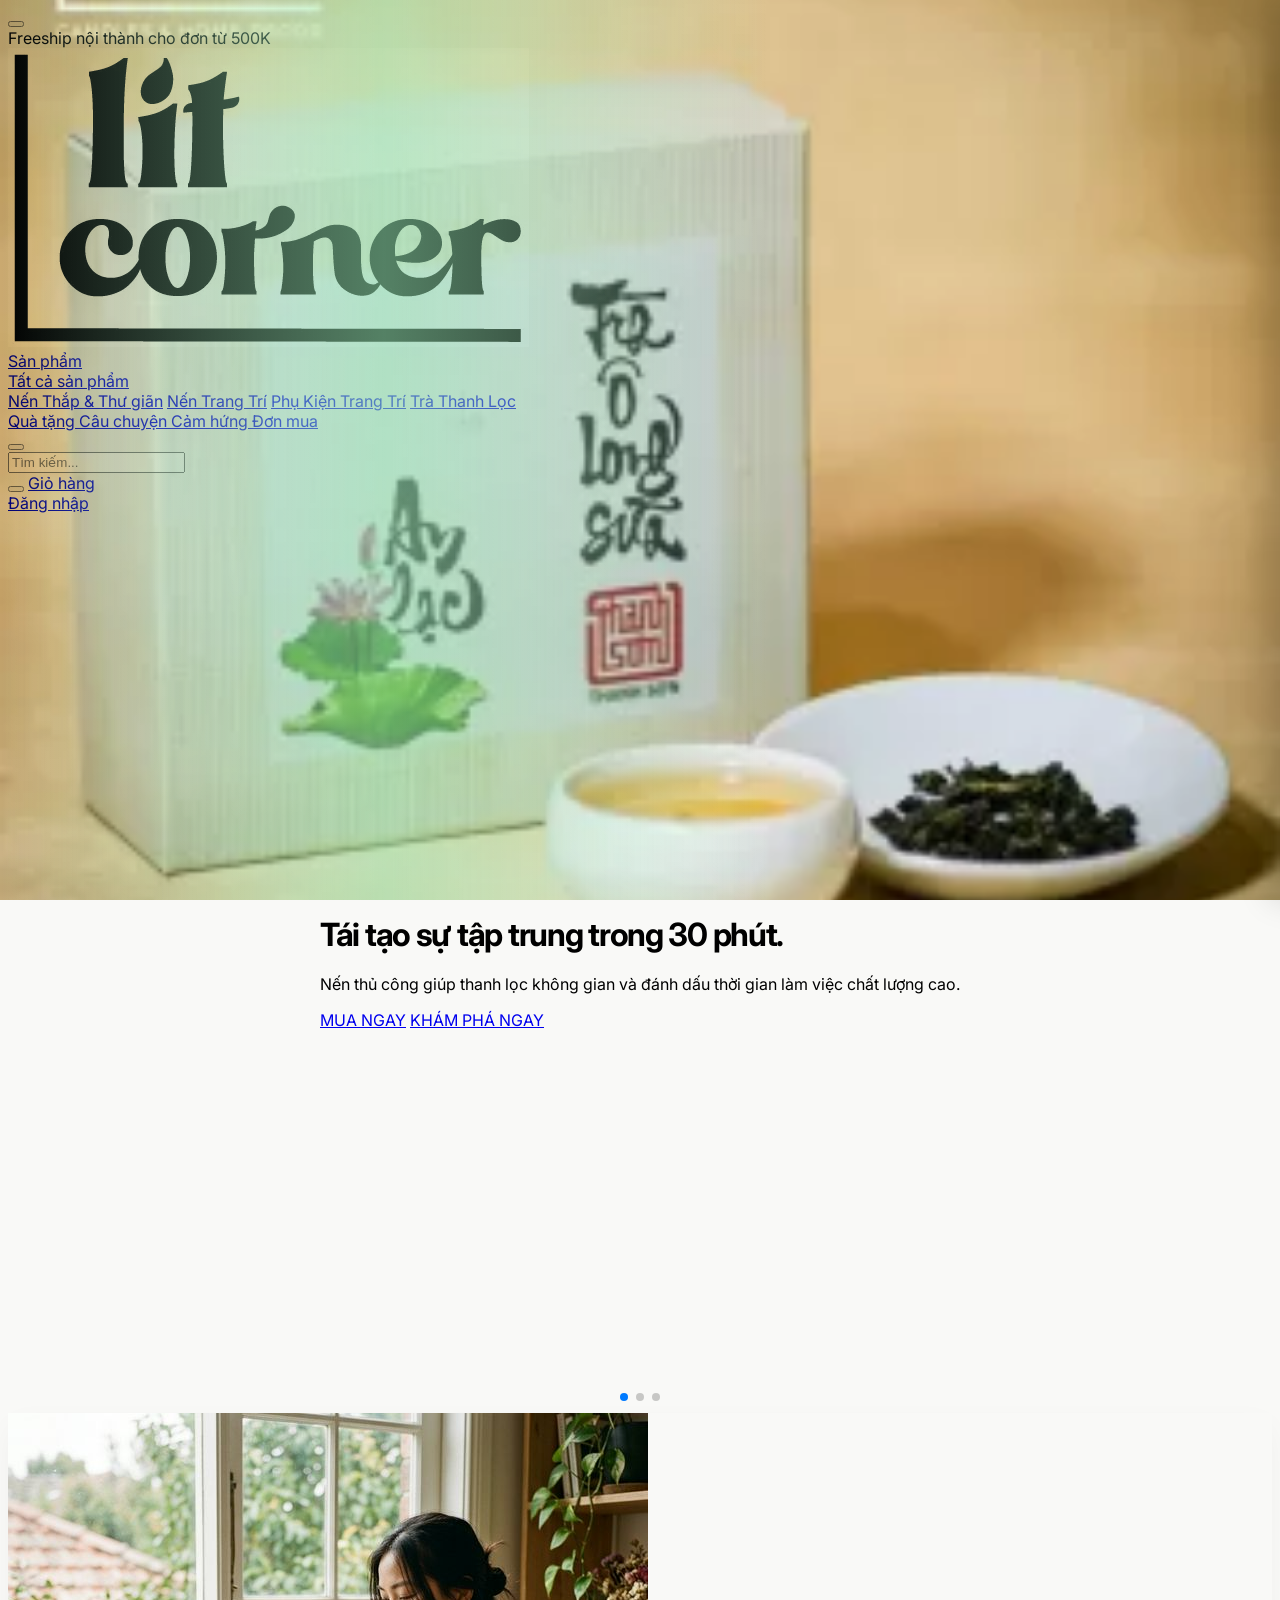
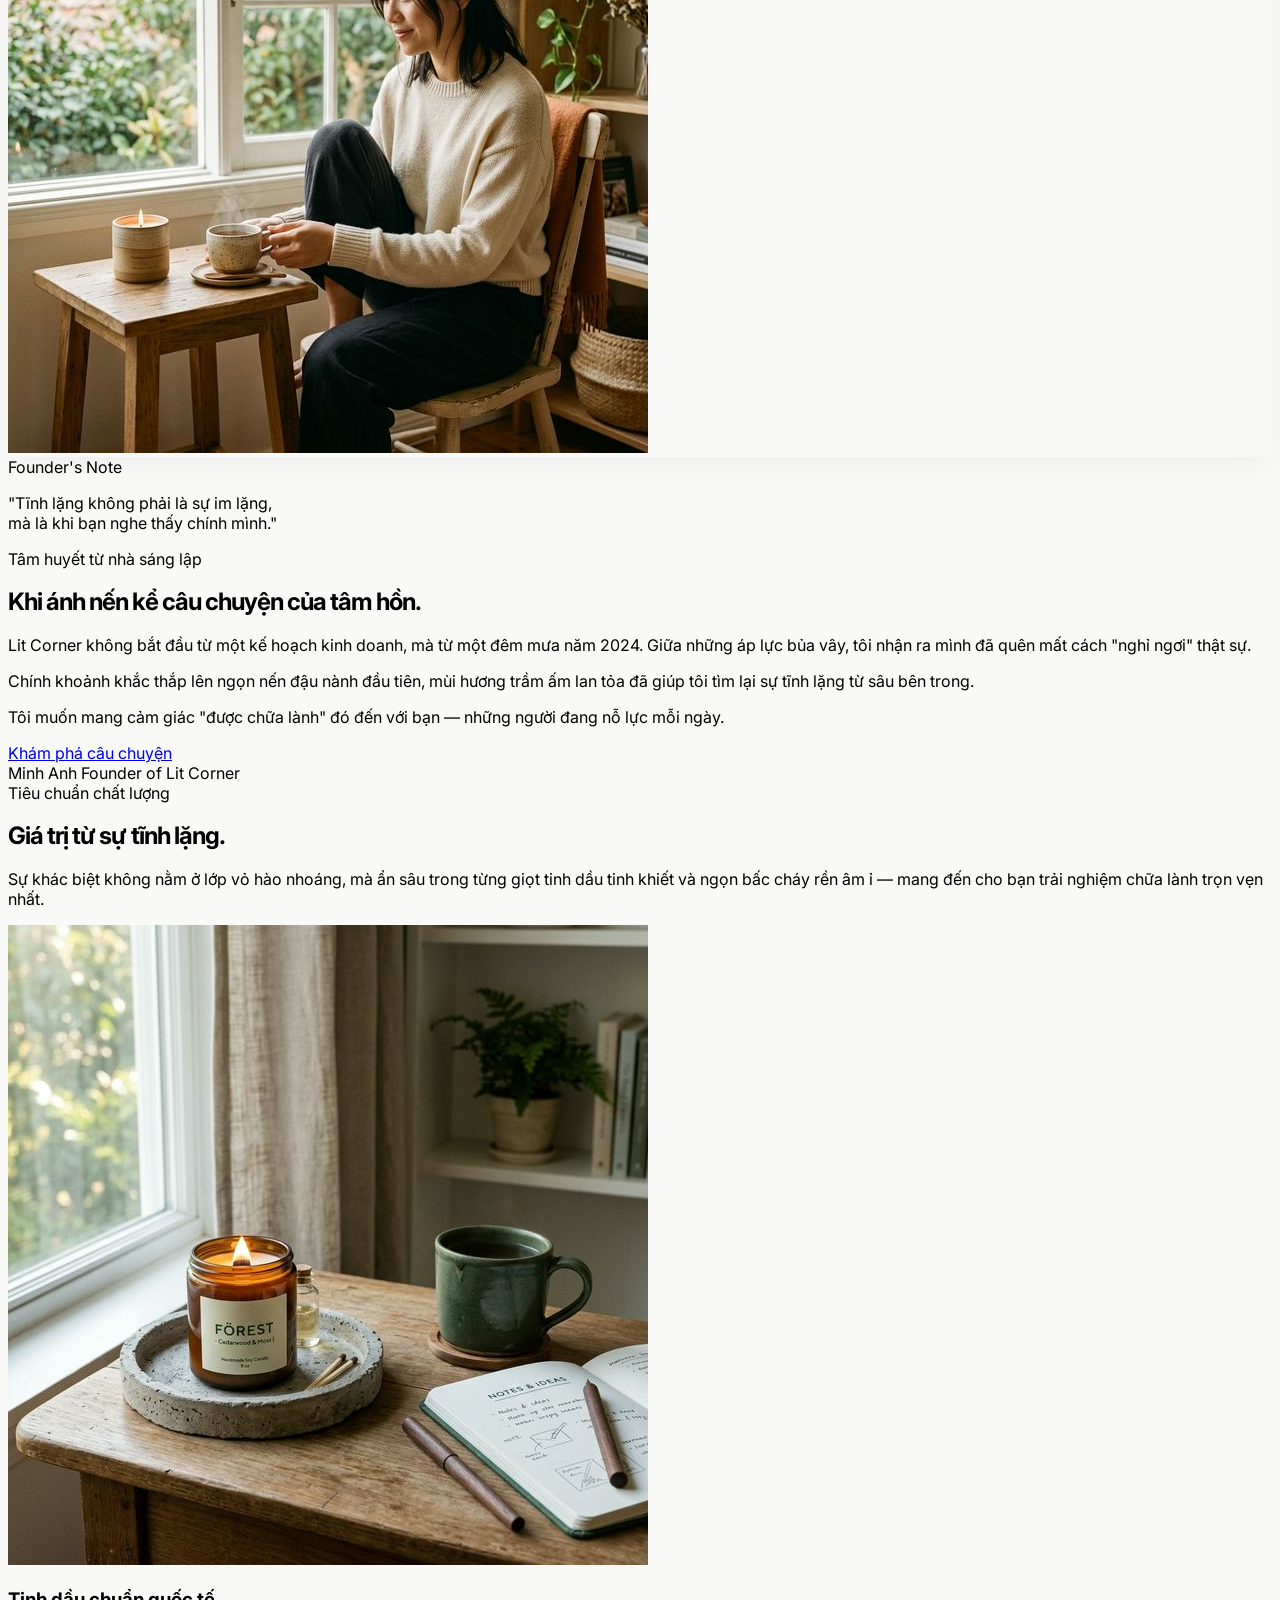
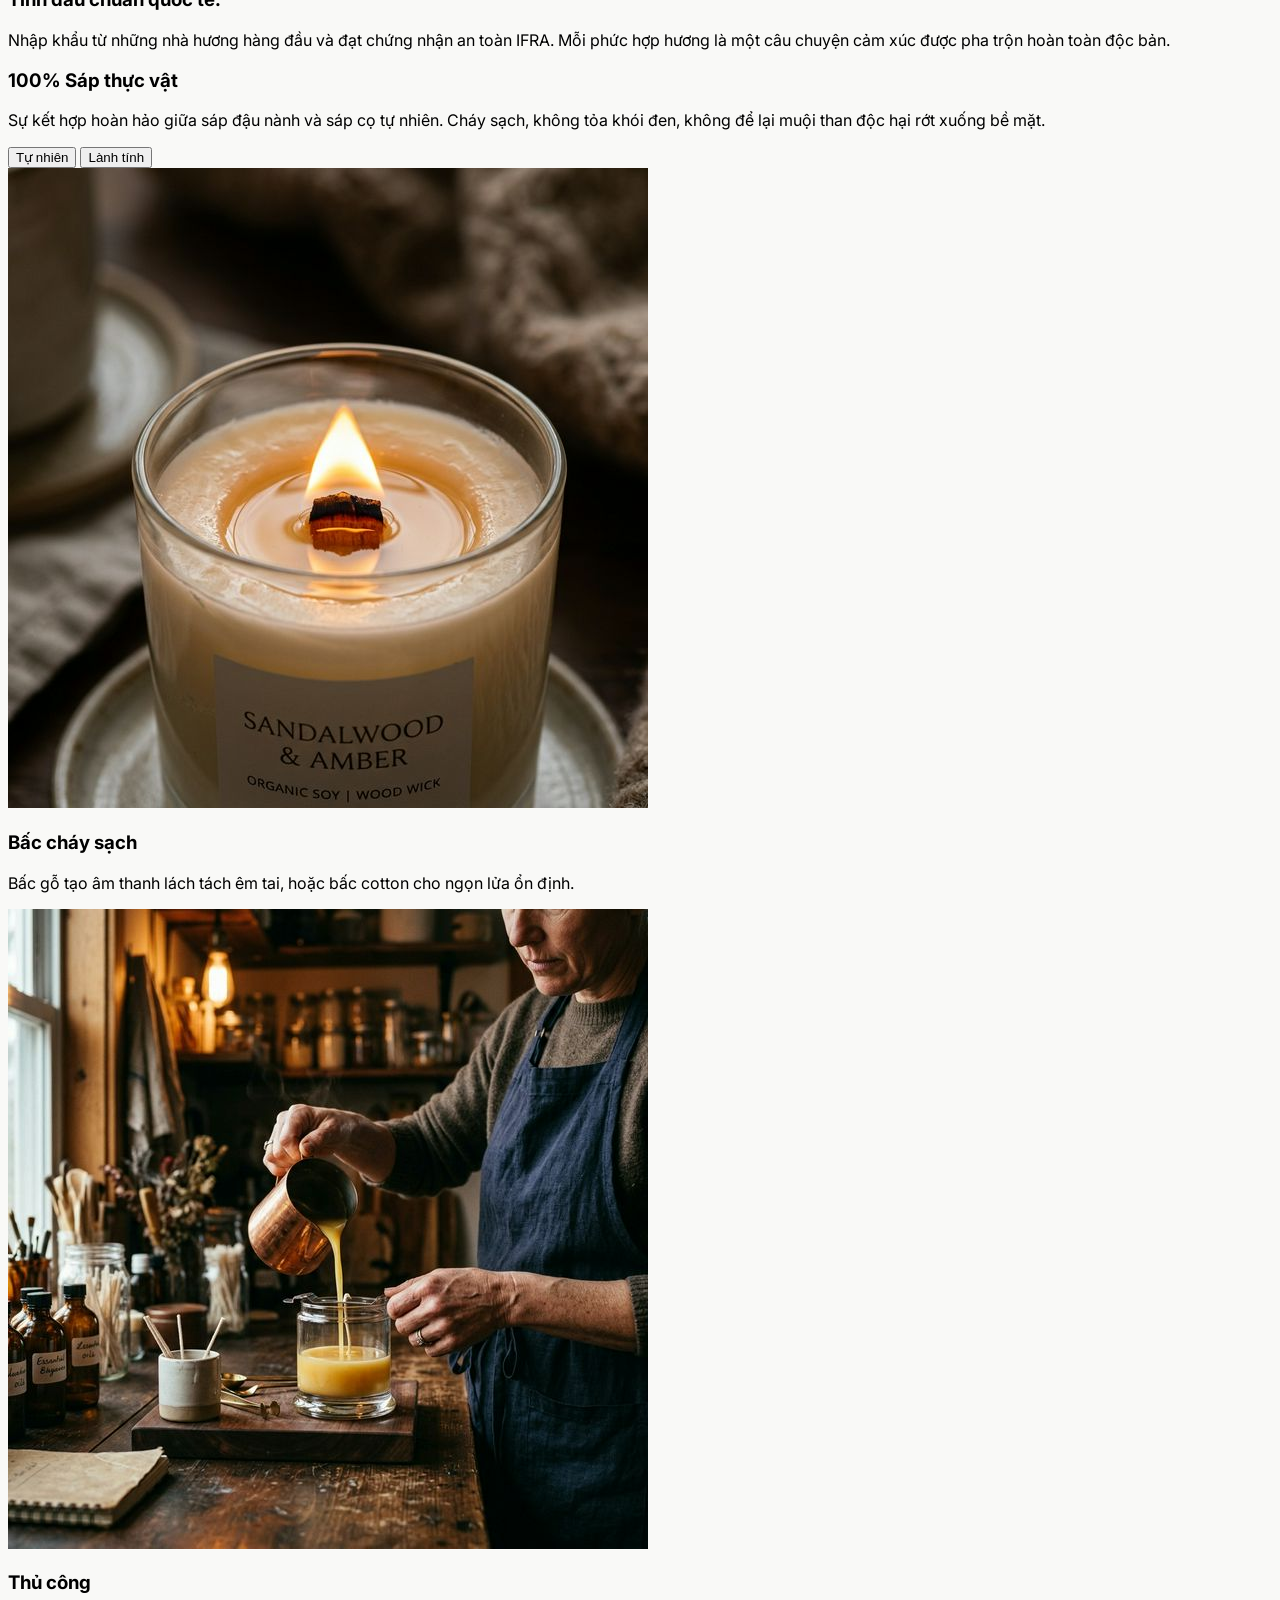
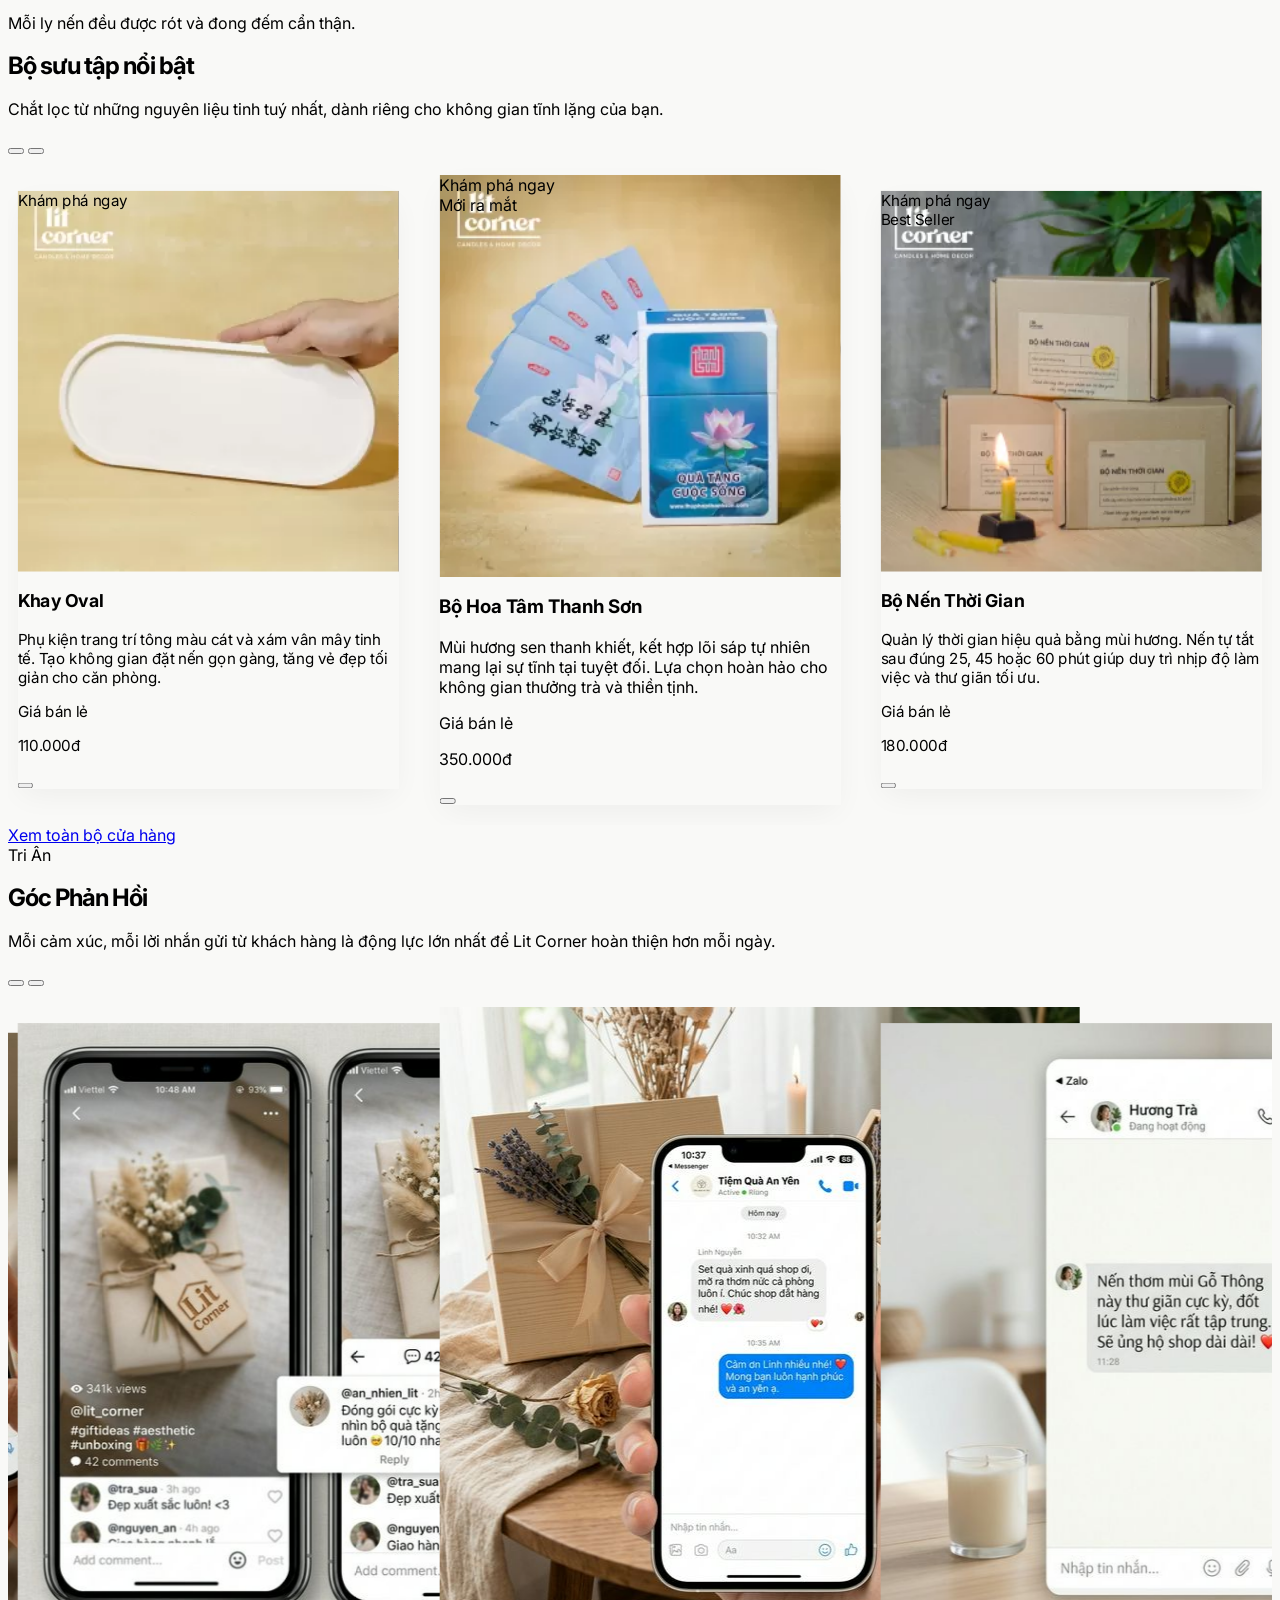
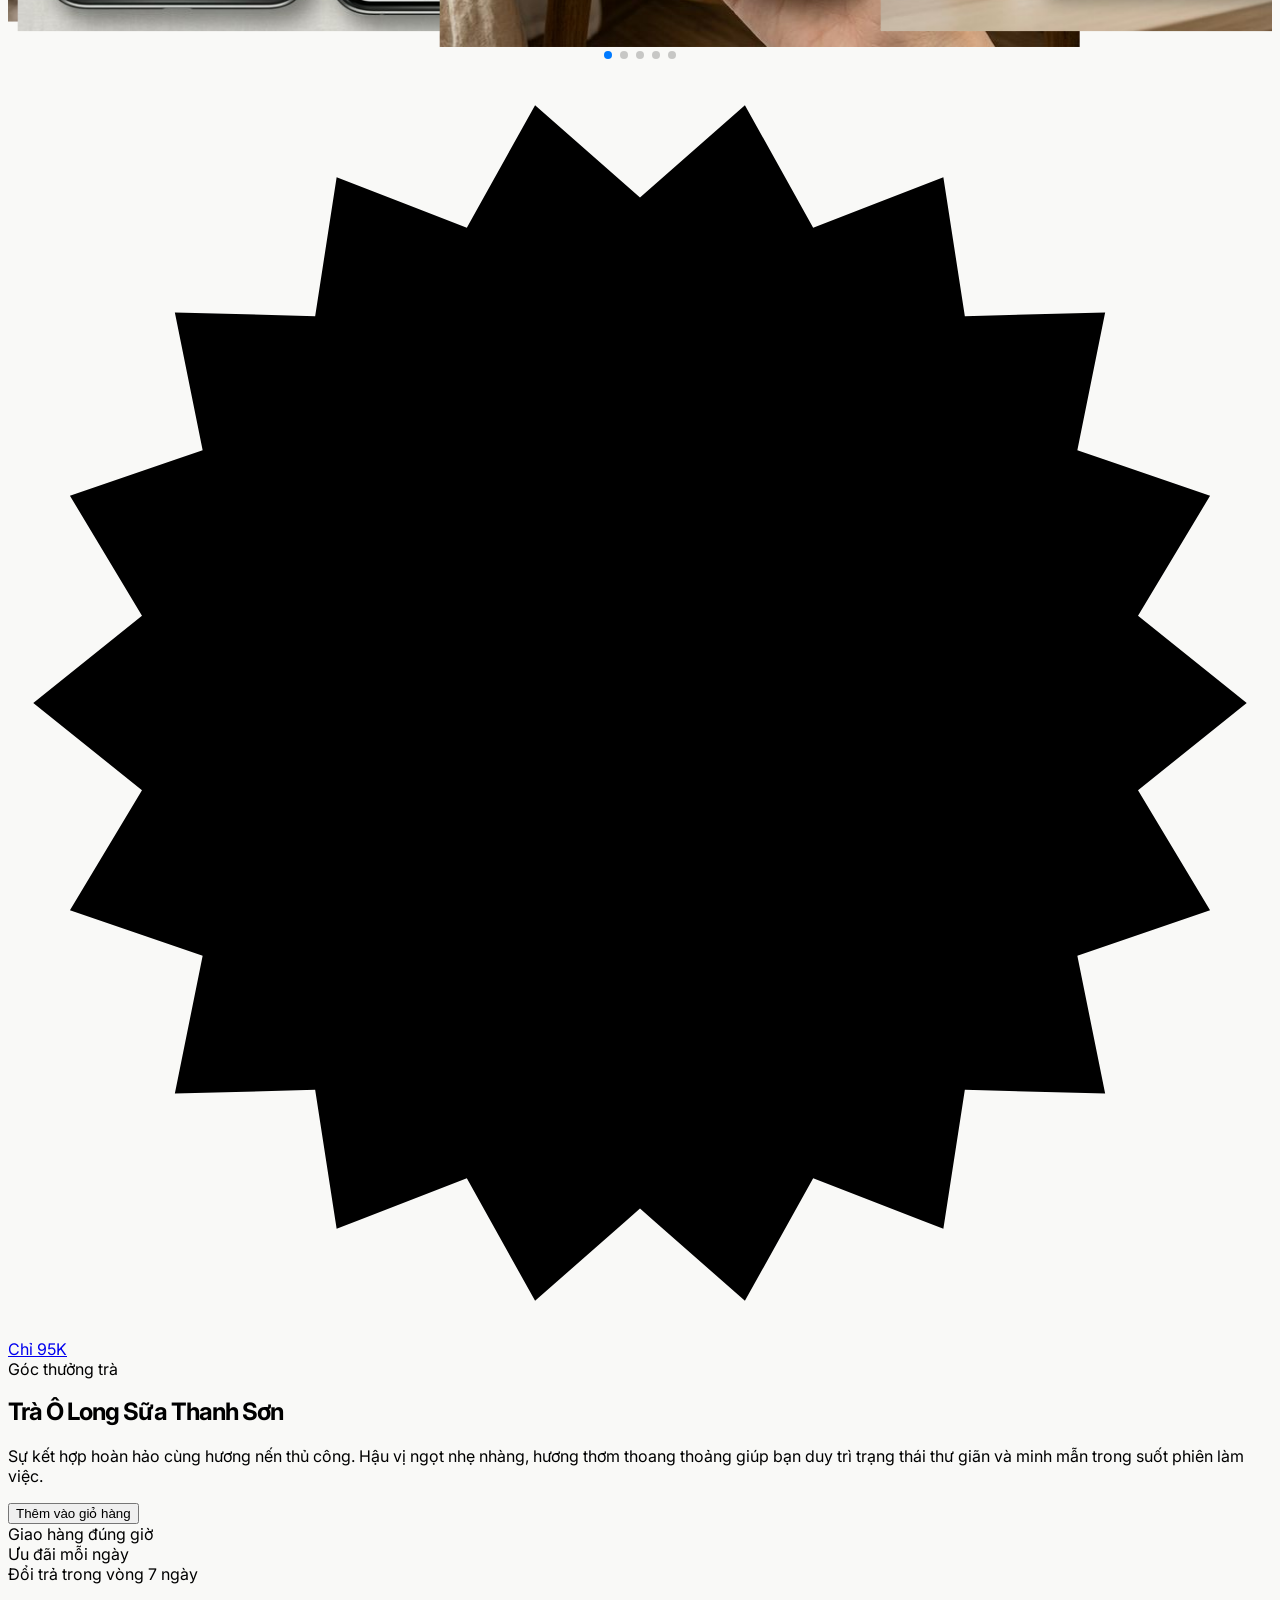
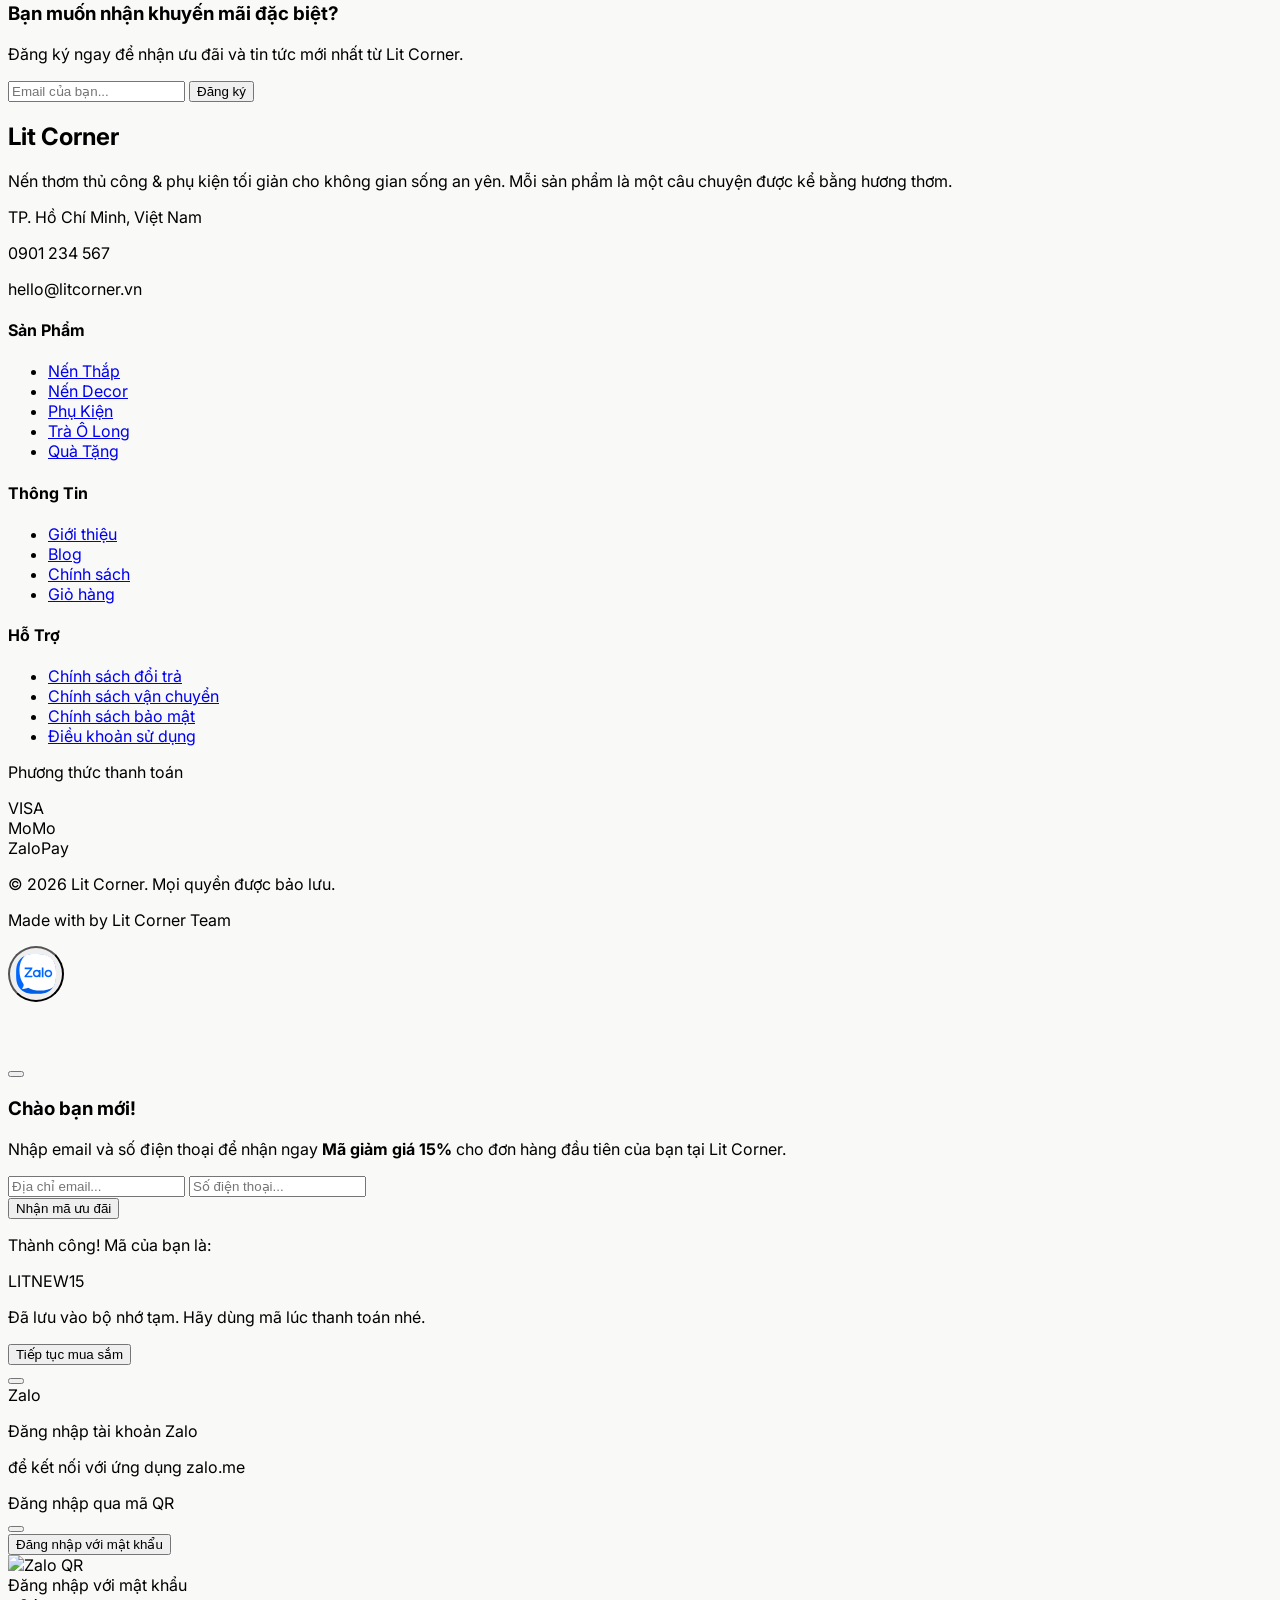
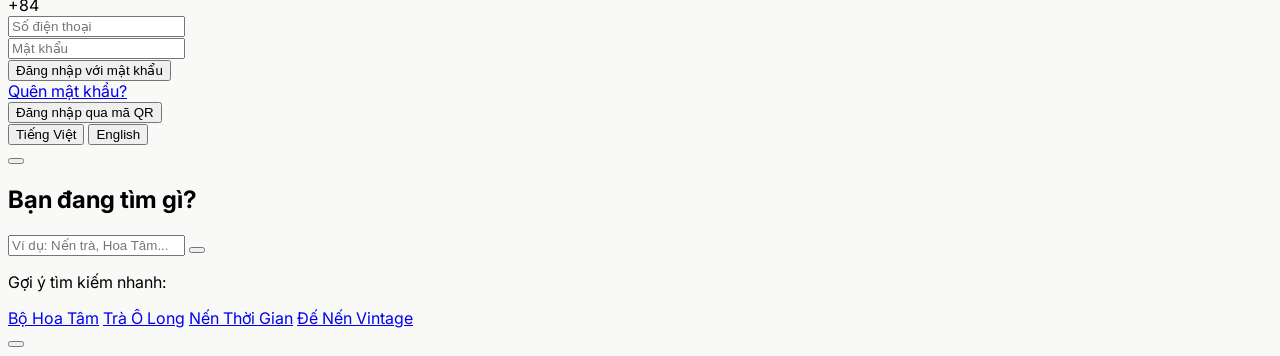
==== commit 1dc9f8be: "update" ====
--- a/index.html
+++ b/index.html
@@ -26,7 +26,7 @@
 
 <body class="bg-[#F9F9F7] text-[#1A1A1A] dark:bg-[#1A1A1A] dark:text-[#F9F9F7] smooth-transition">
     <!-- Floating Dark Mode Toggle -->
-    <div class="fixed left-6 top-1/2 -translate-y-1/2 z-[200]">
+    <div class="floating-theme-toggle fixed left-6 top-1/2 -translate-y-1/2 z-[200]">
         <button id="theme-toggle" class="bg-white/90 dark:bg-gray-800/90 backdrop-blur-md border border-gray-200 dark:border-gray-700 shadow-xl rounded-full w-12 h-12 flex items-center justify-center hover:scale-110 active:scale-95 smooth-transition group">
             <div class="text-[#1A1A1A] dark:text-amber-400 group-hover:text-amber-700 dark:group-hover:text-amber-300 smooth-transition">
                 <i id="theme-icon-light" class="ph-fill ph-sun text-2xl block dark:hidden"></i>
@@ -87,7 +87,12 @@
                 </div>
             </div>
 
-            <!-- RIGHT: Search, Cart, Login -->
+            <!-- Mobile Hamburger -->
+                <button id="mobile-menu-btn" class="lg:hidden flex items-center justify-center w-10 h-10 rounded-lg hover:bg-gray-100 dark:hover:bg-gray-800 smooth-transition" aria-label="Menu">
+                    <i class="ph-bold ph-list text-2xl text-[#1A1A1A] dark:text-white"></i>
+                </button>
+
+                <!-- RIGHT: Search, Cart, Login -->
             <div class="flex items-center gap-4 xl:gap-6 shrink-0">
                 <!-- Search Bar (~15% width) -->
                 <div class="hidden md:flex relative w-48 xl:w-64">
@@ -942,7 +947,7 @@
     </footer>
 
     <!-- Floating Contact Actions -->
-    <div class="fixed right-6 bottom-[124px] z-[100] flex flex-col gap-[26px]">
+    <div class="floating-contact-actions fixed right-6 bottom-[124px] z-[100] flex flex-col gap-[26px]">
         <!-- Zalo -->
         <button onclick="document.getElementById('zalo-qr-modal').classList.remove('opacity-0', 'pointer-events-none')" class="contact-btn group border-0 outline-none focus:outline-none cursor-pointer relative">
             <div class="ripple bg-[#0068FF] group-hover:!opacity-0" style="border-radius: 40% !important;"></div>
--- a/style.css
+++ b/style.css
@@ -1,120 +1,101 @@
-body {
-            font-family: 'Inter', sans-serif;
-}
-
-
-.hero-title {
-            letter-spacing: -0.04em;
-            line-height: 1.1;
-}
-
-
-.soft-shadow {
-            box-shadow: 0 20px 40px -10px rgba(0, 0, 0, 0.05);
-}
-
-
-.smooth-transition {
-            transition: all 0.4s cubic-bezier(0.16, 1, 0.3, 1);
-}
-
-
-.story-gradient {
-            background: linear-gradient(to right, #F9F9F7 0%, rgba(249, 249, 247, 0) 100%);
-}
-
-
-body { font-family: 'Inter', sans-serif;
-}
-
-
-.hero-title { letter-spacing: -0.04em; line-height: 1.1;
-}
-
-
-.soft-shadow { box-shadow: 0 20px 40px -10px rgba(0, 0, 0, 0.05);
-}
-
-
-.smooth-transition { transition: all 0.4s cubic-bezier(0.16, 1, 0.3, 1);
-}
-
-
-.blog-content p { margin-bottom: 1.5rem; line-height: 1.8; opacity: 0.85;
-}
-
-
-.blog-content h2 { font-size: 1.875rem; font-weight: 800; color: #2C3E35; margin-top: 3rem; margin-bottom: 1rem;
-}
-
-
-.blog-content h3 { font-size: 1.25rem; font-weight: 700; color: #1A1A1A; margin-top: 2rem; margin-bottom: 0.75rem;
-}
-
-
-.soft-shadow {
-            box-shadow: 0 10px 30px -5px rgba(0, 0, 0, 0.05);
-}
-
-
-.smooth-transition {
-            transition: all 0.3s cubic-bezier(0.4, 0, 0.2, 1);
-}
-
-
-body { font-family: 'Inter', sans-serif; background-color: #F9F9F7;
-}
-
-
-.soft-shadow { box-shadow: 0 10px 30px -5px rgba(0, 0, 0, 0.05);
-}
-
-
-.smooth-transition { transition: all 0.5s cubic-bezier(0.16, 1, 0.3, 1);
-}
-
-
-.hero-title { letter-spacing: -0.03em; line-height: 1.1;
-}
-
-
-.smooth-transition { transition: all 0.3s cubic-bezier(0.4, 0, 0.2, 1);
-}
-
-
-.hero-gradient {
-            background: linear-gradient(rgba(44, 62, 53, 0.8), rgba(44, 62, 53, 0.9)), url('Assets/Image/Giang_sinh-goc-sang-trong.webp');
-            background-size: cover;
-            background-position: center;
-}
-
-
-.hero-gradient {
-            background: linear-gradient(rgba(0, 0, 0, 0.4), rgba(0, 0, 0, 0.6)), url('Assets/Image/hero_banner.png');
-            background-size: cover;
-            background-position: center;
+/* ===========================
+   BASE STYLES (De-duplicated)
+   =========================== */
+
+body {
+    font-family: 'Inter', sans-serif;
+    background-color: #F9F9F7;
+}
+
+.hero-title {
+    letter-spacing: -0.04em;
+    line-height: 1.1;
+}
+
+.soft-shadow {
+    box-shadow: 0 10px 30px -5px rgba(0, 0, 0, 0.05);
+}
+
+.smooth-transition {
+    transition: all 0.4s cubic-bezier(0.16, 1, 0.3, 1);
+}
+
+.story-gradient {
+    background: linear-gradient(to right, #F9F9F7 0%, rgba(249, 249, 247, 0) 100%);
 }
 
 .hero-gradient {
-            background: linear-gradient(rgba(44, 62, 53, 0.8), rgba(44, 62, 53, 0.9)), url('Assets/Image/Giang_sinh-goc-sang-trong.webp');
-            background-size: cover;
-            background-position: center;
-}
-
-
-.hero-gradient {
-            background: linear-gradient(rgba(0, 0, 0, 0.4), rgba(0, 0, 0, 0.6)), url('Assets/Image/hero_banner.png');
-            background-size: cover;
-            background-position: center;
-}
-
-
-.smooth-transition {
-            transition: all 0.5s cubic-bezier(0.16, 1, 0.3, 1);
-}
-
-
-/* Swiper Customizations */
+    background: linear-gradient(rgba(0, 0, 0, 0.4), rgba(0, 0, 0, 0.6)), url('Assets/Image/hero_banner.png');
+    background-size: cover;
+    background-position: center;
+}
+
+
+/* ===========================
+   BLOG CONTENT
+   =========================== */
+
+.blog-content p {
+    margin-bottom: 1.5rem;
+    line-height: 1.8;
+    opacity: 0.85;
+}
+
+.blog-content h2 {
+    font-size: 1.875rem;
+    font-weight: 800;
+    color: #2C3E35;
+    margin-top: 3rem;
+    margin-bottom: 1rem;
+}
+
+.blog-content h3 {
+    font-size: 1.25rem;
+    font-weight: 700;
+    color: #1A1A1A;
+    margin-top: 2rem;
+    margin-bottom: 0.75rem;
+}
+
+
+/* ===========================
+   POLICY ACCORDION
+   =========================== */
+
+.policy-content {
+    max-height: 0;
+    overflow: hidden;
+    transition: max-height 0.5s ease;
+}
+
+.policy-content.open {
+    max-height: 2000px;
+}
+
+.policy-toggle i {
+    transition: transform 0.3s ease;
+}
+
+.policy-toggle.open i {
+    transform: rotate(180deg);
+}
+
+
+/* ===========================
+   SHOP FILTER
+   =========================== */
+
+.filter-btn.active {
+    background-color: #2C3E35;
+    color: white;
+    border-color: #2C3E35;
+}
+
+
+/* ===========================
+   SWIPER CUSTOMIZATIONS
+   =========================== */
+
 .hero-swiper {
     width: 100%;
     height: 100vh;
@@ -137,7 +118,7 @@
 
 .feature-swiper .swiper-slide {
     height: auto;
-    opacity: 1; /* Removed opacity fade as user might consider it part of the 'blur' effect */
+    opacity: 1;
     transition: all 0.5s cubic-bezier(0.16, 1, 0.3, 1);
     transform: scale(0.95);
 }
@@ -148,8 +129,6 @@
     z-index: 10;
 }
 
-
-/* Feedback Carousel: center slide sharp, side slides blurred */
 .feedback-swiper .swiper-slide {
     transition: transform 0.5s ease;
     opacity: 1;
@@ -167,64 +146,16 @@
     transform: scale(0.95);
 }
 
-
 .swiper-button-disabled {
-            opacity: 0.3 !important;
-            cursor: not-allowed;
-}
-
-
-body {
-            font-family: 'Inter', sans-serif;
-            background-color: #F9F9F7;
-}
-
-
-.hero-title {
-            letter-spacing: -0.04em;
-            line-height: 1.1;
-}
-
-
-.soft-shadow {
-            box-shadow: 0 10px 30px -5px rgba(0, 0, 0, 0.05);
-}
-
-
-.smooth-transition {
-            transition: all 0.5s cubic-bezier(0.16, 1, 0.3, 1);
-}
-
-
-.policy-content { max-height: 0; overflow: hidden; transition: max-height 0.5s ease;
-}
-
-
-.policy-content.open { max-height: 2000px;
-}
-
-
-.policy-toggle i { transition: transform 0.3s ease;
-}
-
-
-.policy-toggle.open i { transform: rotate(180deg);
-}
-
-
-.hero-title {
-            letter-spacing: -0.03em;
-            line-height: 1.1;
-}
-
-
-.filter-btn.active {
-            background-color: #2C3E35;
-            color: white;
-            border-color: #2C3E35;
-}
-
-/* Product Hover Slide Effect */
+    opacity: 0.3 !important;
+    cursor: not-allowed;
+}
+
+
+/* ===========================
+   PRODUCT IMAGE HOVER EFFECT
+   =========================== */
+
 .product-image-container {
     position: relative;
     overflow: hidden;
@@ -254,7 +185,6 @@
     transition: left 0.6s cubic-bezier(0.25, 1, 0.5, 1);
 }
 
-/* For direct product items */
 .product-item:hover .product-image-main {
     left: -100%;
 }
@@ -263,7 +193,6 @@
     left: 0;
 }
 
-/* For swiper slides and other groups */
 .group:hover .product-image-main {
     left: -100%;
 }
@@ -272,7 +201,11 @@
     left: 0;
 }
 
-/* Product Detail Gallery Thumbnails */
+
+/* ===========================
+   PRODUCT DETAIL THUMBNAILS
+   =========================== */
+
 .product-thumbnail {
     width: 80px;
     height: 80px;
@@ -293,7 +226,7 @@
 }
 
 .product-thumbnail.active {
-    border-color: #B45309; /* amber-700 equivalent */
+    border-color: #B45309;
     transform: scale(1.05);
     box-shadow: 0 4px 6px -1px rgb(0 0 0 / 0.1);
 }
@@ -302,11 +235,16 @@
     border-color: rgba(180, 83, 9, 0.3);
 }
 
-/* Gold Light Sweep Effect */
+
+/* ===========================
+   LIGHT SWEEP ANIMATIONS
+   =========================== */
+
 @keyframes light-sweep {
     0%, 20% { transform: translateX(-150%) skewX(-45deg); }
     80%, 100% { transform: translateX(200%) skewX(-45deg); }
 }
+
 .light-sweep-effect::before {
     content: '';
     position: absolute;
@@ -333,194 +271,11 @@
     z-index: 1;
 }
 
-/* ===========================
-   DARK MODE GLOBAL OVERRIDES
-   =========================== */
-
-/* Color scheme hint for scrollbars & form controls */
-html.dark {
-    color-scheme: dark;
-}
-
-/* Body */
-html.dark body {
-    background-color: #111111 !important;
-    color: #e5e5e5 !important;
-}
-
-/* Navbar */
-html.dark nav {
-    background-color: rgba(17, 17, 17, 0.95) !important;
-    border-color: #333 !important;
-}
-
-/* All sections with light backgrounds */
-html.dark section {
-    background-color: #111111 !important;
-}
-
-html.dark section.bg-white,
-html.dark div.bg-white {
-    background-color: #1a1a1a !important;
-}
-
-/* Header */
-html.dark header {
-    background-color: #111111 !important;
-}
-
-/* Footer */
-html.dark footer {
-    background-color: #0a0a0a !important;
-}
-
-/* Cards, product items, and containers */
-html.dark .bg-white,
-html.dark .bg-white\/90 {
-    background-color: #1e1e1e !important;
-}
-
-/* Specific Tailwind arbitrary bg overrides */
-html.dark [class*="bg-[#F9F9F7]"] {
-    background-color: #151515 !important;
-}
-
-html.dark [class*="bg-amber-50"] {
-    background-color: #1e1e1e !important;
-}
-
-html.dark [class*="bg-white/"] {
-    background-color: rgba(30, 30, 30, 0.9) !important;
-}
-
-/* Top announcement bar - keep as is (dark green) */
-
-/* Text color overrides */
-html.dark [class*="text-[#1A1A1A]"] {
-    color: #e5e5e5 !important;
-}
-
-html.dark [class*="text-[#2C3E35]"] {
-    color: #b0c4b1 !important;
-}
-
-html.dark h1, html.dark h2, html.dark h3, html.dark h4 {
-    color: #f0f0f0 !important;
-}
-
-html.dark p {
-    color: #cccccc !important;
-}
-
-html.dark a:not([class*="bg-"]):not([class*="text-white"]) {
-    color: #d4d4d4 !important;
-}
-
-html.dark a:hover {
-    color: #d4a017 !important;
-}
-
-/* Input fields */
-html.dark input,
-html.dark select,
-html.dark textarea {
-    background-color: #222 !important;
-    border-color: #444 !important;
-    color: #e5e5e5 !important;
-}
-
-html.dark input::placeholder {
-    color: #888 !important;
-}
-
-/* Border overrides */
-html.dark [class*="border-gray"] {
-    border-color: #333 !important;
-}
-
-html.dark [class*="border-white/10"] {
-    border-color: rgba(255, 255, 255, 0.1) !important;
-}
-
-/* Product cards - ONLY feature and feedback swipers, NOT hero swiper */
-html.dark .feature-swiper .swiper-slide > div,
-html.dark .product-item {
-    background-color: #1e1e1e !important;
-    border-color: #333 !important;
-}
-
-/* Hero swiper slides - keep transparent so banner images show through */
-html.dark .hero-swiper .swiper-slide,
-html.dark .hero-swiper .swiper-slide > div {
-    background-color: transparent !important;
-}
-
-/* Disable mix-blend-multiply in dark mode (it darkens images on dark bg) */
-html.dark .mix-blend-multiply,
-html.dark .product-image-main,
-html.dark .product-image-hover {
-    mix-blend-mode: normal !important;
-}
-
-/* Product image container - lighter in dark mode */
-html.dark .product-image-container {
-    background-color: #f0f0f0 !important;
-}
-
-/* Feedback cards */
-html.dark .feedback-card {
-    background-color: #1e1e1e !important;
-}
-
-/* Swiper navigation buttons */
-html.dark .swiper-button-prev-custom,
-html.dark .swiper-button-next-custom,
-html.dark .feedback-prev,
-html.dark .feedback-next {
-    background-color: rgba(30, 30, 30, 0.9) !important;
-    color: #e5e5e5 !important;
-}
-
-/* Trust badges section */
-html.dark section [class*="divide-gray"] > div {
-    border-color: #333 !important;
-}
-
-/* Pop-up / Modal overrides */
-html.dark #promo-popup .bg-white {
-    background-color: #1e1e1e !important;
-}
-
-html.dark #search-overlay {
-    background-color: rgba(17, 17, 17, 0.95) !important;
-}
-
-/* Soft shadow in dark mode */
-html.dark .soft-shadow {
-    box-shadow: 0 10px 30px -5px rgba(0, 0, 0, 0.4) !important;
-}
-
-/* Keep green/dark sections as they are */
-html.dark section[class*="bg-[#2C3E35]"],
-html.dark div[class*="bg-[#2C3E35]"] {
-    background-color: #1a2620 !important;
-}
-
-/* Opacity text adjustments */
-html.dark [class*="opacity-70"],
-html.dark [class*="opacity-60"],
-html.dark [class*="opacity-50"] {
-    opacity: 0.7 !important;
-}
-
-/* Maintain dark text color for specific elements in dark mode */
-html.dark .keep-dark-text,
-html.dark .keep-dark-text p,
-html.dark .keep-dark-text span {
-    color: #1A1A1A !important;
-}
-
-/* Floating Contact Buttons Animations */
+
+/* ===========================
+   FLOATING CONTACT BUTTONS
+   =========================== */
+
 .contact-btn {
     position: relative;
     width: 3.5rem;
@@ -573,3 +328,337 @@
     100% { transform: scale(2.2); opacity: 0; }
 }
 
+
+/* ===========================
+   MOBILE HAMBURGER MENU
+   =========================== */
+
+#mobile-menu-overlay {
+    position: fixed;
+    inset: 0;
+    background: rgba(0, 0, 0, 0.5);
+    backdrop-filter: blur(4px);
+    z-index: 199;
+    opacity: 0;
+    pointer-events: none;
+    transition: opacity 0.3s ease;
+}
+
+#mobile-menu-overlay.active {
+    opacity: 1;
+    pointer-events: auto;
+}
+
+#mobile-menu-drawer {
+    position: fixed;
+    top: 0;
+    right: 0;
+    width: 300px;
+    max-width: 85vw;
+    height: 100vh;
+    background: #F9F9F7;
+    z-index: 200;
+    transform: translateX(100%);
+    transition: transform 0.35s cubic-bezier(0.16, 1, 0.3, 1);
+    overflow-y: auto;
+    box-shadow: -10px 0 30px rgba(0, 0, 0, 0.15);
+}
+
+#mobile-menu-drawer.active {
+    transform: translateX(0);
+}
+
+html.dark #mobile-menu-drawer {
+    background: #1a1a1a;
+}
+
+#mobile-menu-drawer .mobile-nav-link {
+    display: flex;
+    align-items: center;
+    gap: 12px;
+    padding: 14px 24px;
+    font-size: 15px;
+    font-weight: 600;
+    color: #1A1A1A;
+    transition: all 0.2s ease;
+    border-bottom: 1px solid rgba(0, 0, 0, 0.05);
+}
+
+html.dark #mobile-menu-drawer .mobile-nav-link {
+    color: #e5e5e5;
+    border-bottom-color: rgba(255, 255, 255, 0.05);
+}
+
+#mobile-menu-drawer .mobile-nav-link:hover,
+#mobile-menu-drawer .mobile-nav-link.active-link {
+    color: #B45309;
+    background: rgba(180, 83, 9, 0.05);
+}
+
+#mobile-menu-drawer .mobile-nav-link i {
+    font-size: 20px;
+    width: 24px;
+    text-align: center;
+}
+
+
+/* ===========================
+   DARK MODE GLOBAL OVERRIDES
+   =========================== */
+
+html.dark {
+    color-scheme: dark;
+}
+
+html.dark body {
+    background-color: #111111 !important;
+    color: #e5e5e5 !important;
+}
+
+html.dark nav {
+    background-color: rgba(17, 17, 17, 0.95) !important;
+    border-color: #333 !important;
+}
+
+html.dark section {
+    background-color: #111111 !important;
+}
+
+html.dark section.bg-white,
+html.dark div.bg-white {
+    background-color: #1a1a1a !important;
+}
+
+html.dark header {
+    background-color: #111111 !important;
+}
+
+html.dark footer {
+    background-color: #0a0a0a !important;
+}
+
+html.dark .bg-white,
+html.dark .bg-white\/90 {
+    background-color: #1e1e1e !important;
+}
+
+html.dark [class*="bg-[#F9F9F7]"] {
+    background-color: #151515 !important;
+}
+
+html.dark [class*="bg-amber-50"] {
+    background-color: #1e1e1e !important;
+}
+
+html.dark [class*="bg-white/"] {
+    background-color: rgba(30, 30, 30, 0.9) !important;
+}
+
+html.dark [class*="text-[#1A1A1A]"] {
+    color: #e5e5e5 !important;
+}
+
+html.dark [class*="text-[#2C3E35]"] {
+    color: #b0c4b1 !important;
+}
+
+html.dark h1, html.dark h2, html.dark h3, html.dark h4 {
+    color: #f0f0f0 !important;
+}
+
+html.dark p {
+    color: #cccccc !important;
+}
+
+html.dark a:not([class*="bg-"]):not([class*="text-white"]) {
+    color: #d4d4d4 !important;
+}
+
+html.dark a:hover {
+    color: #d4a017 !important;
+}
+
+html.dark input,
+html.dark select,
+html.dark textarea {
+    background-color: #222 !important;
+    border-color: #444 !important;
+    color: #e5e5e5 !important;
+}
+
+html.dark input::placeholder {
+    color: #888 !important;
+}
+
+html.dark [class*="border-gray"] {
+    border-color: #333 !important;
+}
+
+html.dark [class*="border-white/10"] {
+    border-color: rgba(255, 255, 255, 0.1) !important;
+}
+
+html.dark .feature-swiper .swiper-slide > div,
+html.dark .product-item {
+    background-color: #1e1e1e !important;
+    border-color: #333 !important;
+}
+
+html.dark .hero-swiper .swiper-slide,
+html.dark .hero-swiper .swiper-slide > div {
+    background-color: transparent !important;
+}
+
+html.dark .mix-blend-multiply,
+html.dark .product-image-main,
+html.dark .product-image-hover {
+    mix-blend-mode: normal !important;
+}
+
+html.dark .product-image-container {
+    background-color: #f0f0f0 !important;
+}
+
+html.dark .feedback-card {
+    background-color: #1e1e1e !important;
+}
+
+html.dark .swiper-button-prev-custom,
+html.dark .swiper-button-next-custom,
+html.dark .feedback-prev,
+html.dark .feedback-next {
+    background-color: rgba(30, 30, 30, 0.9) !important;
+    color: #e5e5e5 !important;
+}
+
+html.dark section [class*="divide-gray"] > div {
+    border-color: #333 !important;
+}
+
+html.dark #promo-popup .bg-white {
+    background-color: #1e1e1e !important;
+}
+
+html.dark #search-overlay {
+    background-color: rgba(17, 17, 17, 0.95) !important;
+}
+
+html.dark .soft-shadow {
+    box-shadow: 0 10px 30px -5px rgba(0, 0, 0, 0.4) !important;
+}
+
+html.dark section[class*="bg-[#2C3E35]"],
+html.dark div[class*="bg-[#2C3E35]"] {
+    background-color: #1a2620 !important;
+}
+
+html.dark [class*="opacity-70"],
+html.dark [class*="opacity-60"],
+html.dark [class*="opacity-50"] {
+    opacity: 0.7 !important;
+}
+
+html.dark .keep-dark-text,
+html.dark .keep-dark-text p,
+html.dark .keep-dark-text span {
+    color: #1A1A1A !important;
+}
+
+
+/* ===========================
+   MOBILE RESPONSIVE OVERRIDES
+   =========================== */
+
+@media (max-width: 767px) {
+    /* Dark mode toggle: move to bottom-left, make smaller */
+    .floating-theme-toggle {
+        left: 12px !important;
+        top: auto !important;
+        bottom: 16px !important;
+        transform: none !important;
+    }
+
+    .floating-theme-toggle button {
+        width: 40px !important;
+        height: 40px !important;
+    }
+
+    .floating-theme-toggle button i {
+        font-size: 18px !important;
+    }
+
+    /* Floating contact buttons: smaller on mobile */
+    .floating-contact-actions {
+        right: 12px !important;
+        bottom: 16px !important;
+        gap: 10px !important;
+    }
+
+    .floating-contact-actions .contact-btn {
+        width: 2.5rem;
+        height: 2.5rem;
+    }
+
+    .floating-contact-actions .contact-btn .icon-circle i {
+        font-size: 16px !important;
+    }
+
+    .floating-contact-actions .contact-btn .icon-circle svg {
+        width: 100% !important;
+        height: 100% !important;
+    }
+
+    /* Suppress ripple on mobile to reduce clutter */
+    .floating-contact-actions .contact-btn .ripple {
+        display: none;
+    }
+
+    /* Blog page simple contact buttons */
+    .floating-contact-simple {
+        right: 12px !important;
+        bottom: 16px !important;
+        gap: 8px !important;
+    }
+
+    .floating-contact-simple a {
+        width: 40px !important;
+        height: 40px !important;
+    }
+
+    .floating-contact-simple a i {
+        font-size: 16px !important;
+    }
+
+    .floating-contact-simple a img {
+        width: 20px !important;
+        height: 20px !important;
+    }
+}
+
+@media (max-width: 480px) {
+    /* Even smaller on very small screens */
+    .floating-theme-toggle {
+        left: 8px !important;
+        bottom: 12px !important;
+    }
+
+    .floating-theme-toggle button {
+        width: 34px !important;
+        height: 34px !important;
+    }
+
+    .floating-theme-toggle button i {
+        font-size: 16px !important;
+    }
+
+    .floating-contact-actions {
+        right: 8px !important;
+        bottom: 12px !important;
+        gap: 8px !important;
+    }
+
+    .floating-contact-actions .contact-btn {
+        width: 2.25rem;
+        height: 2.25rem;
+    }
+}
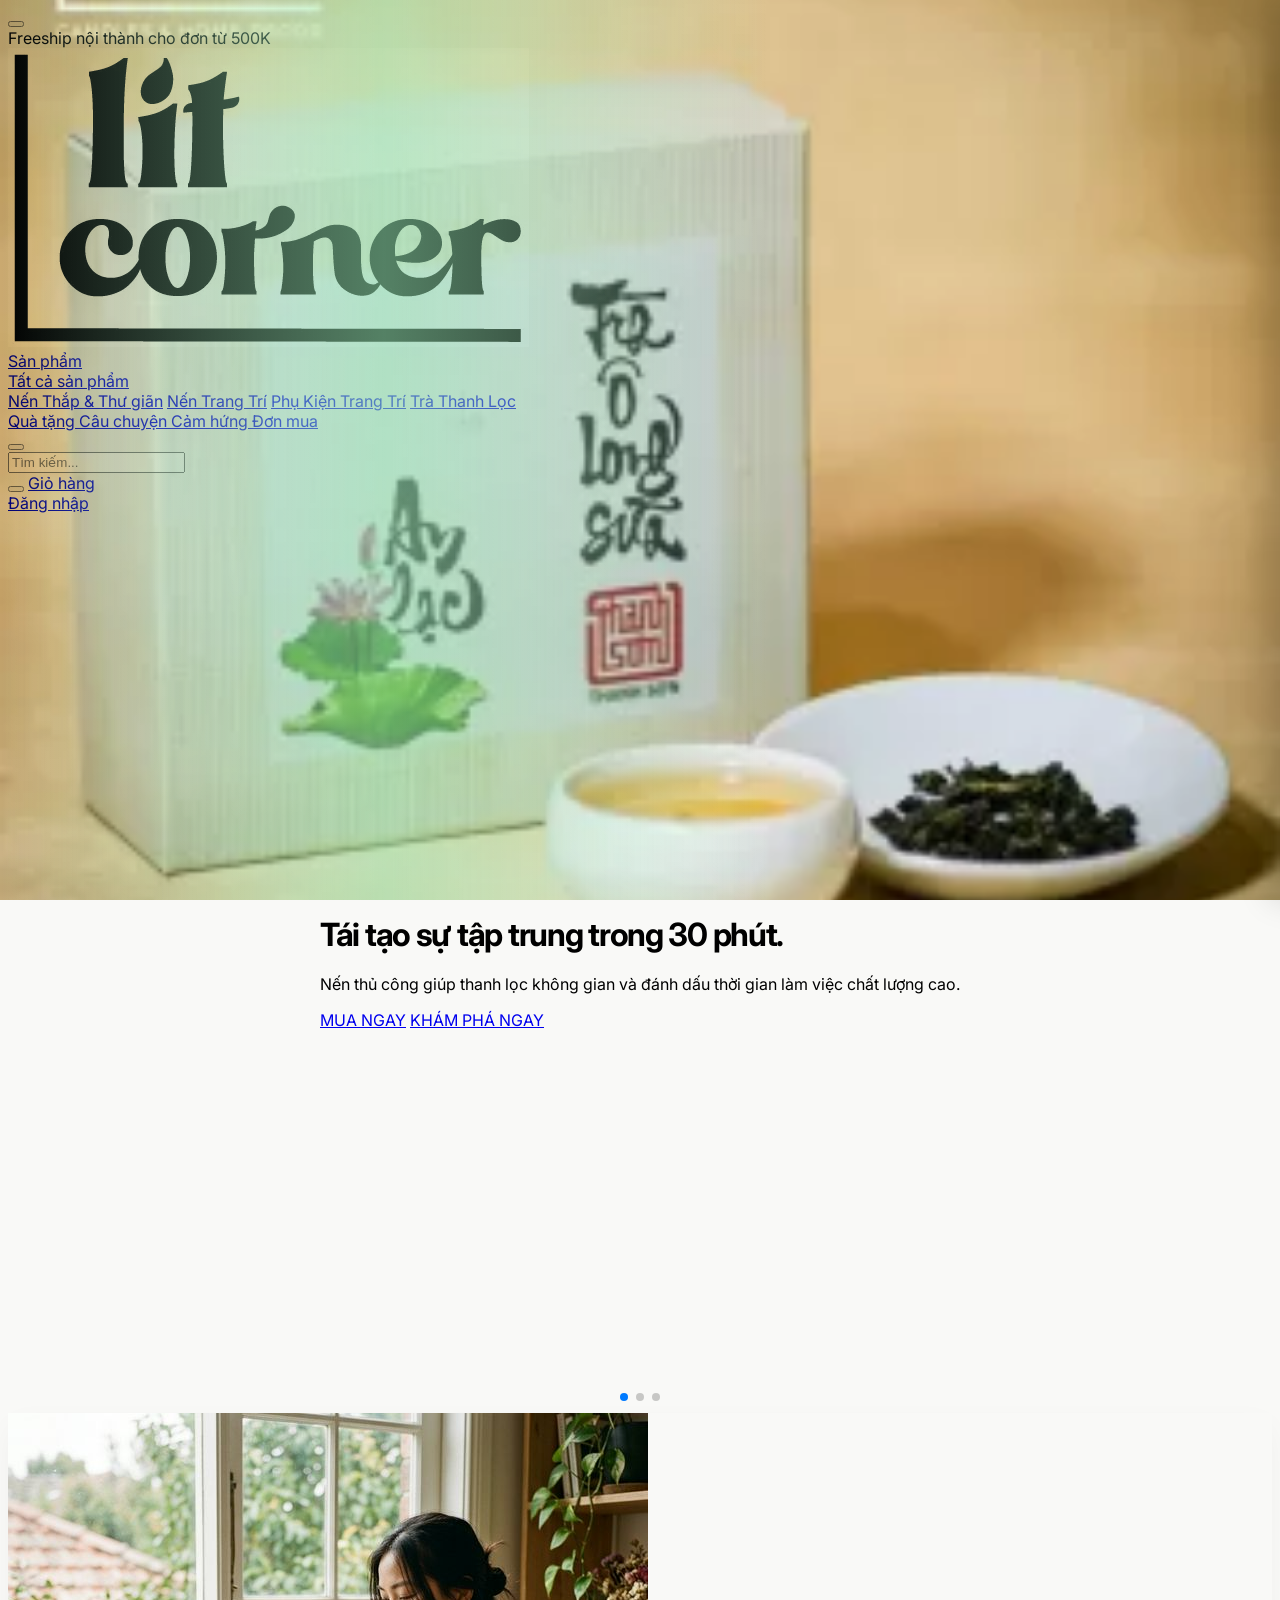
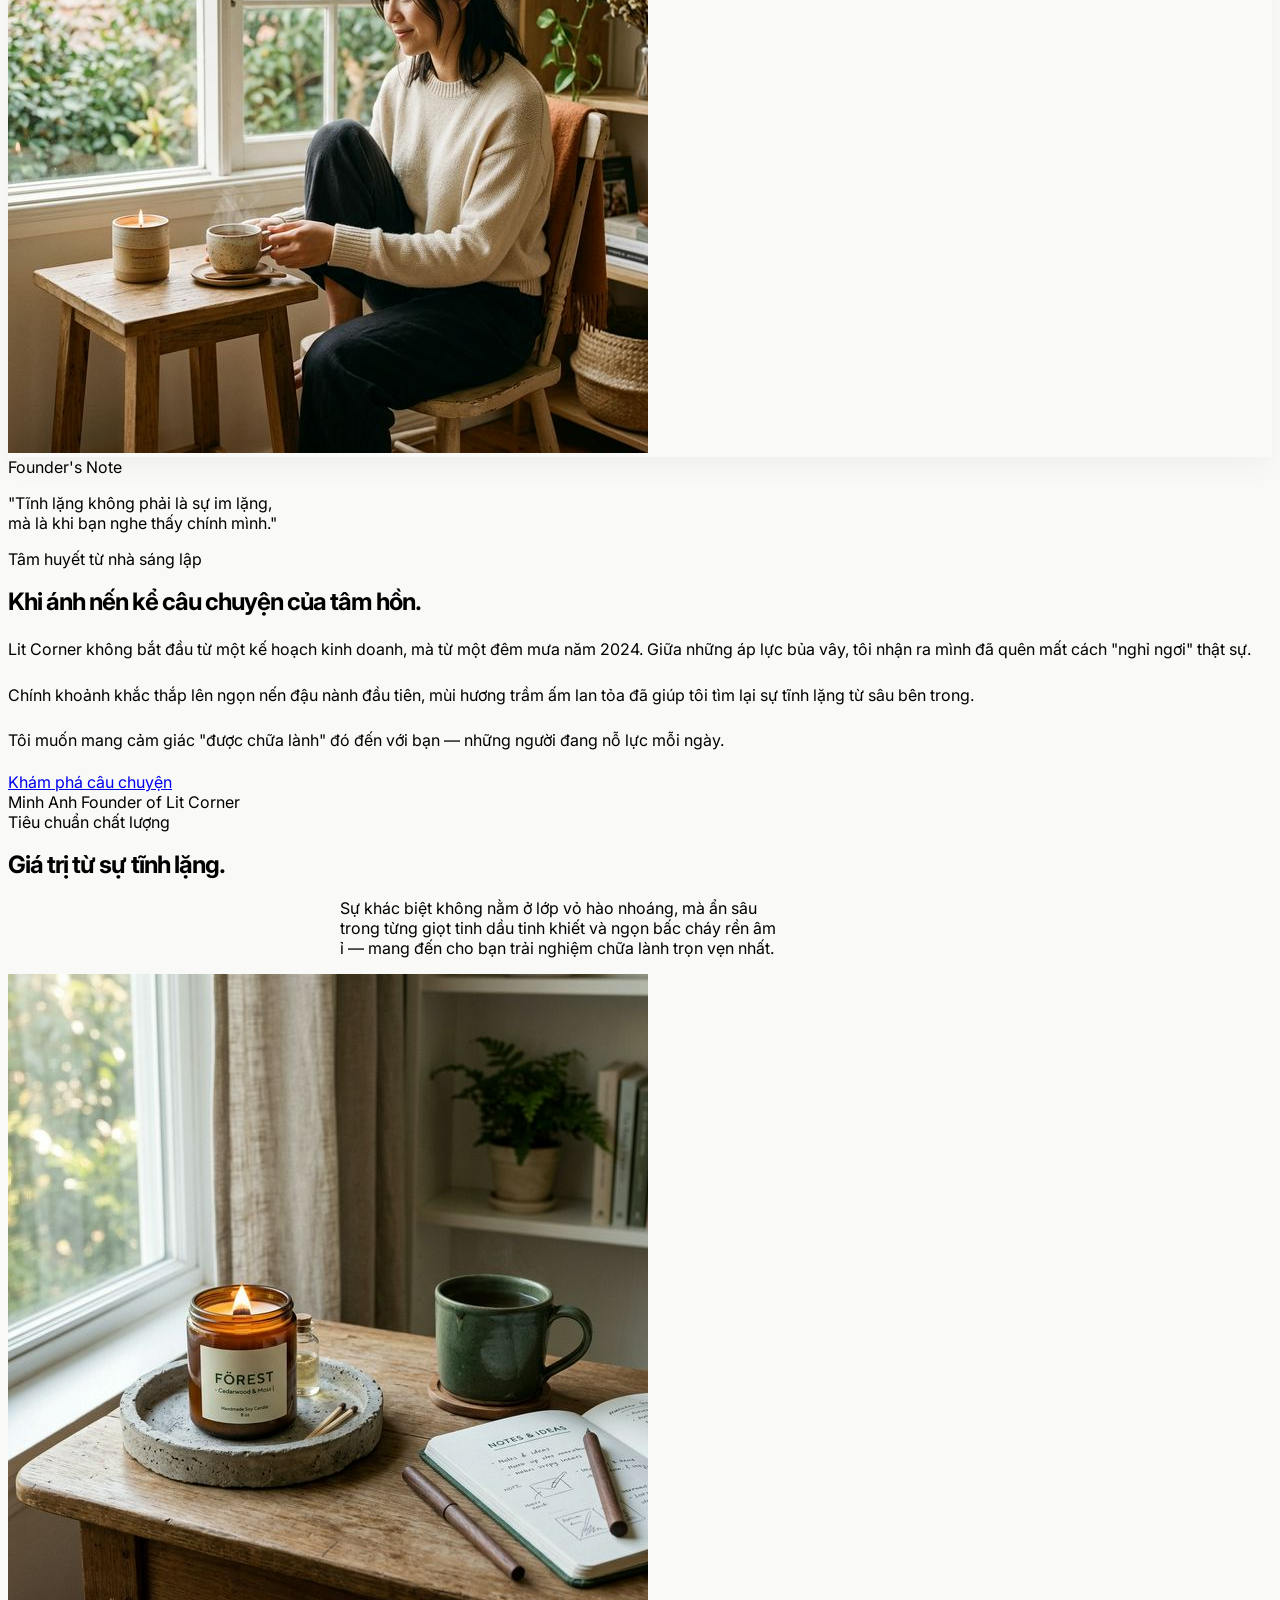
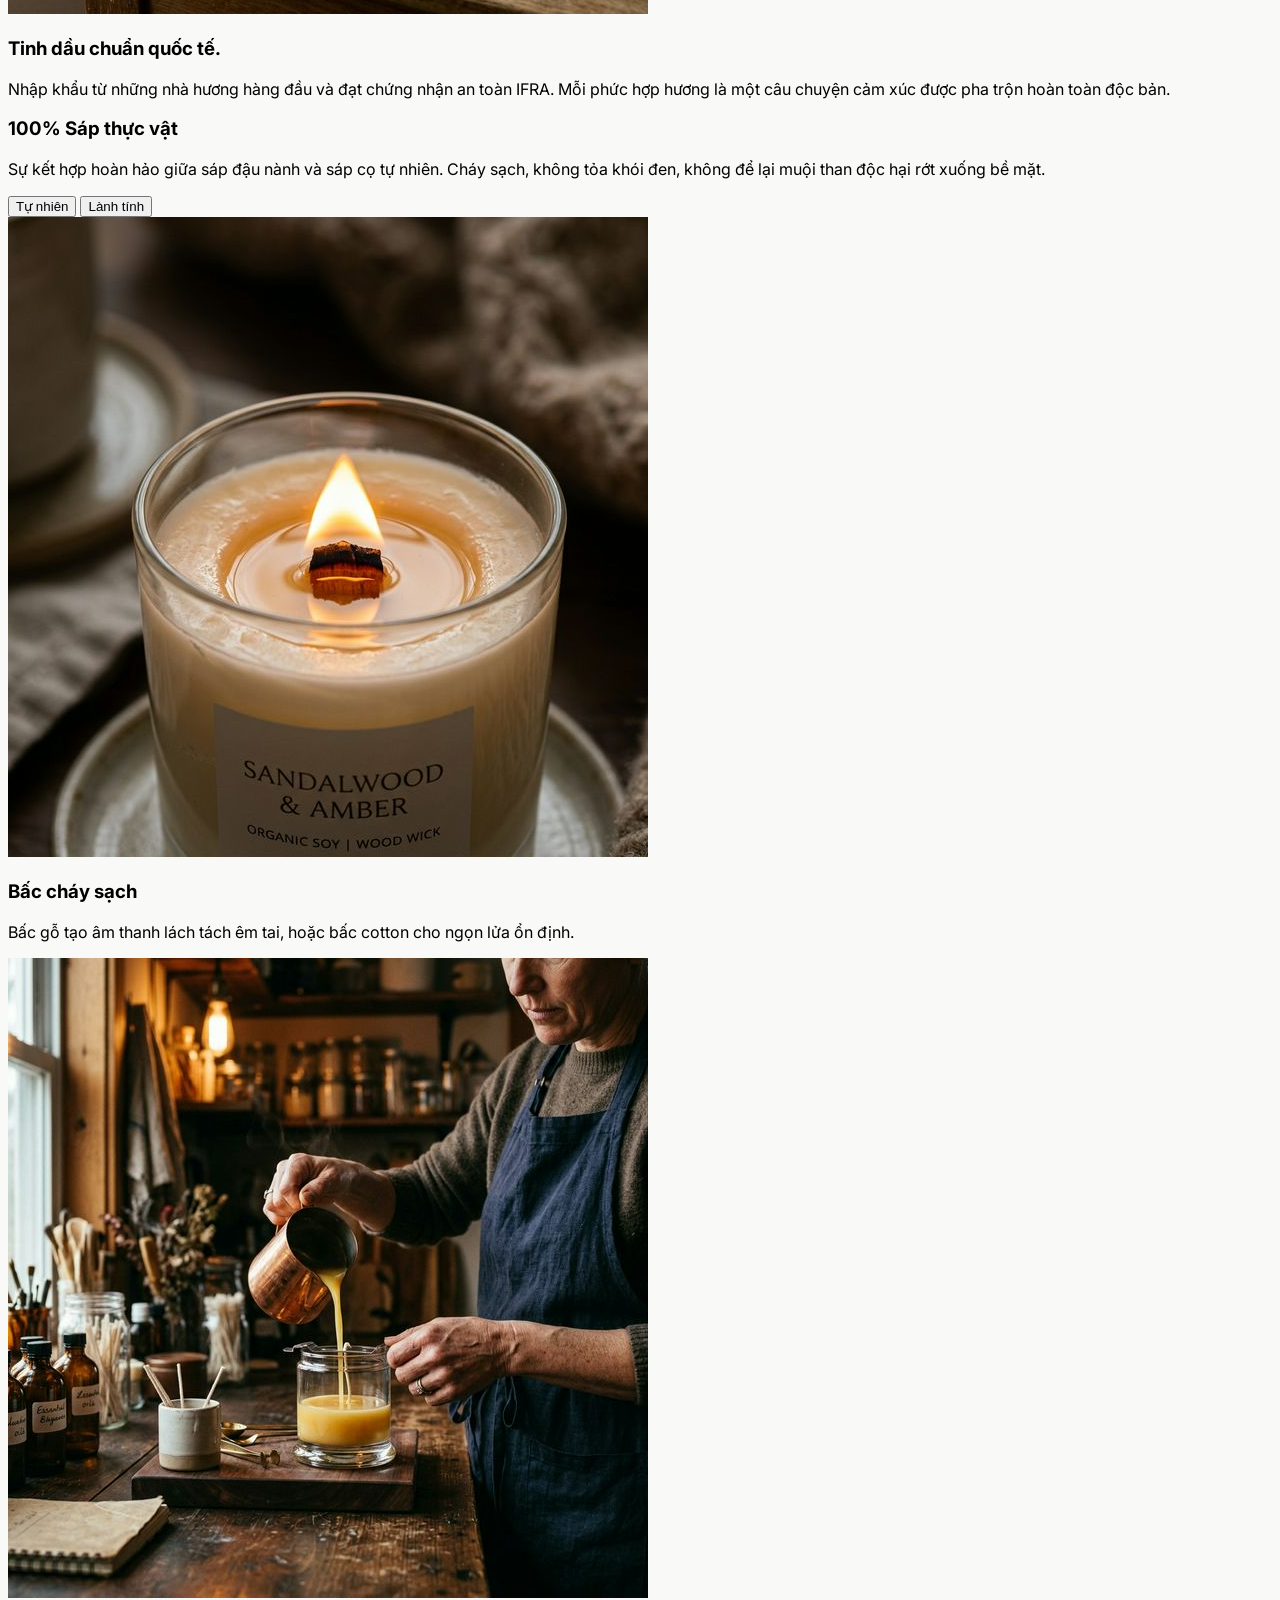
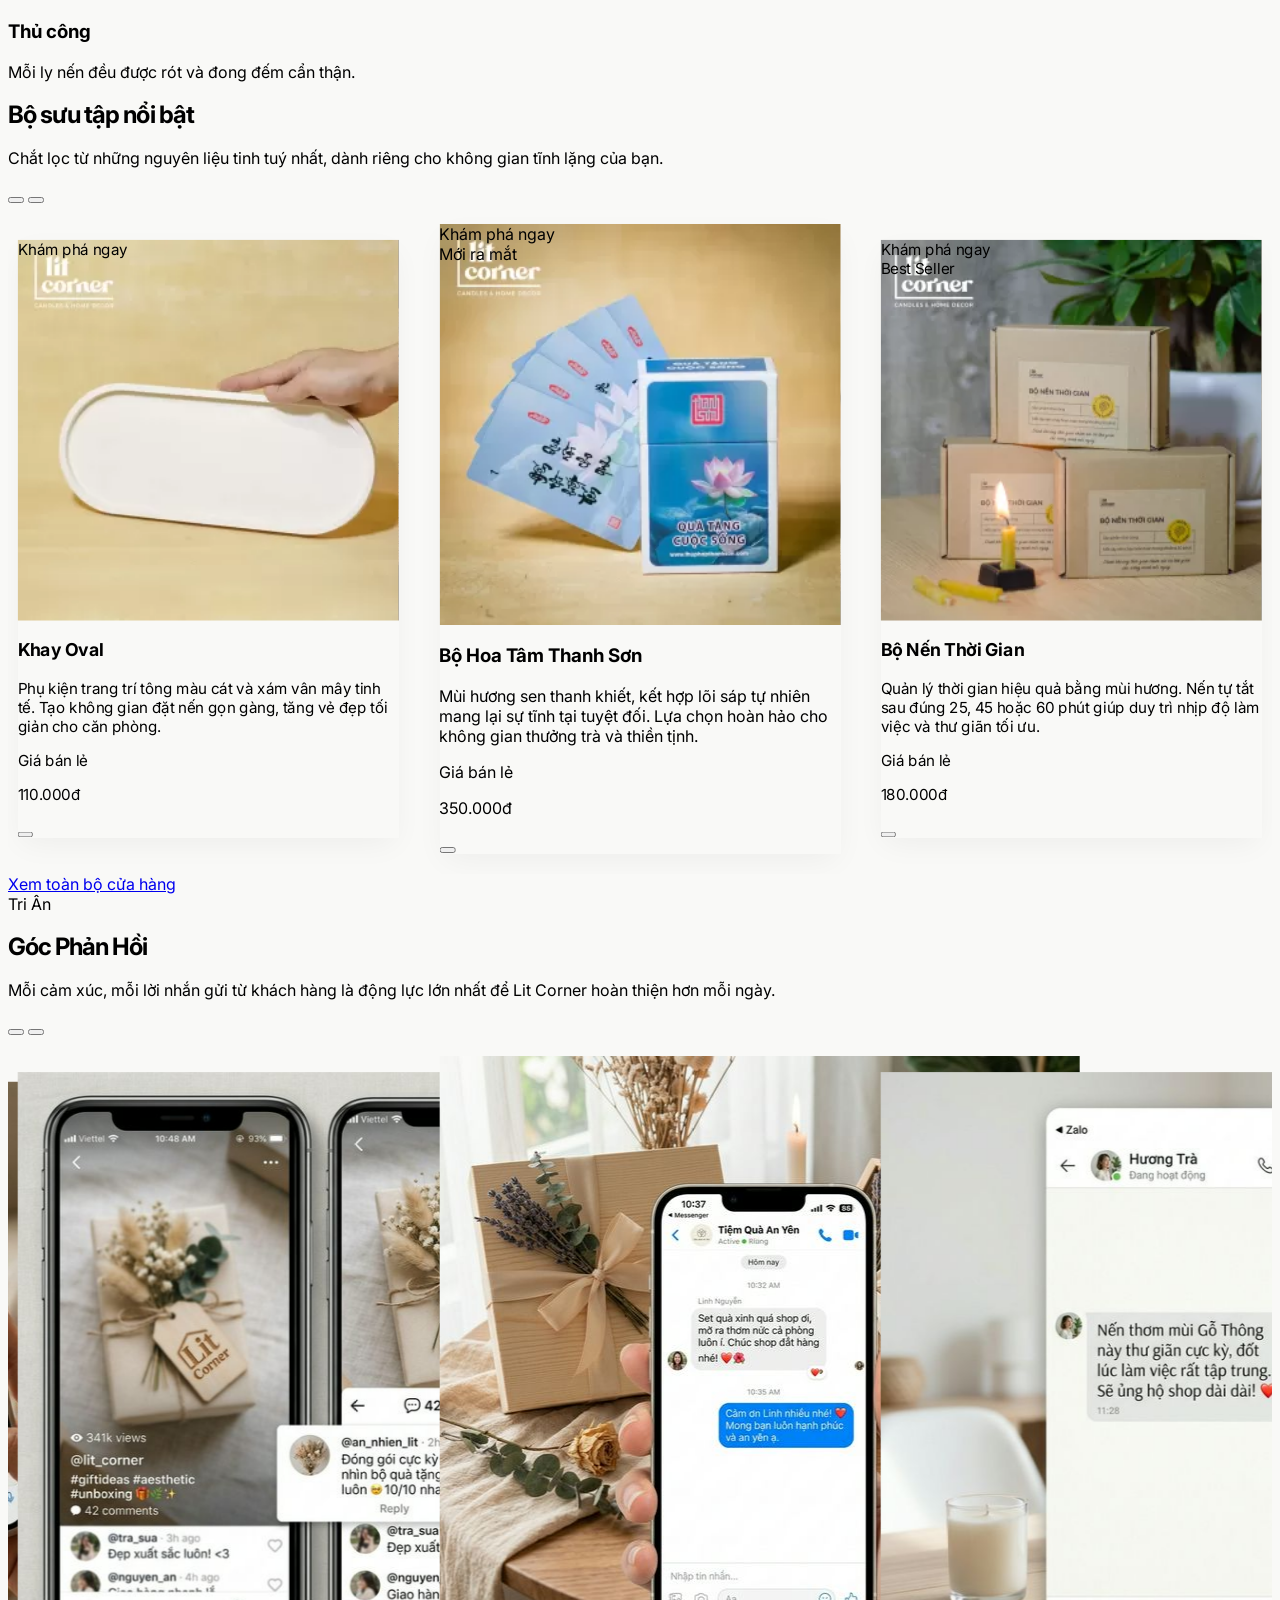
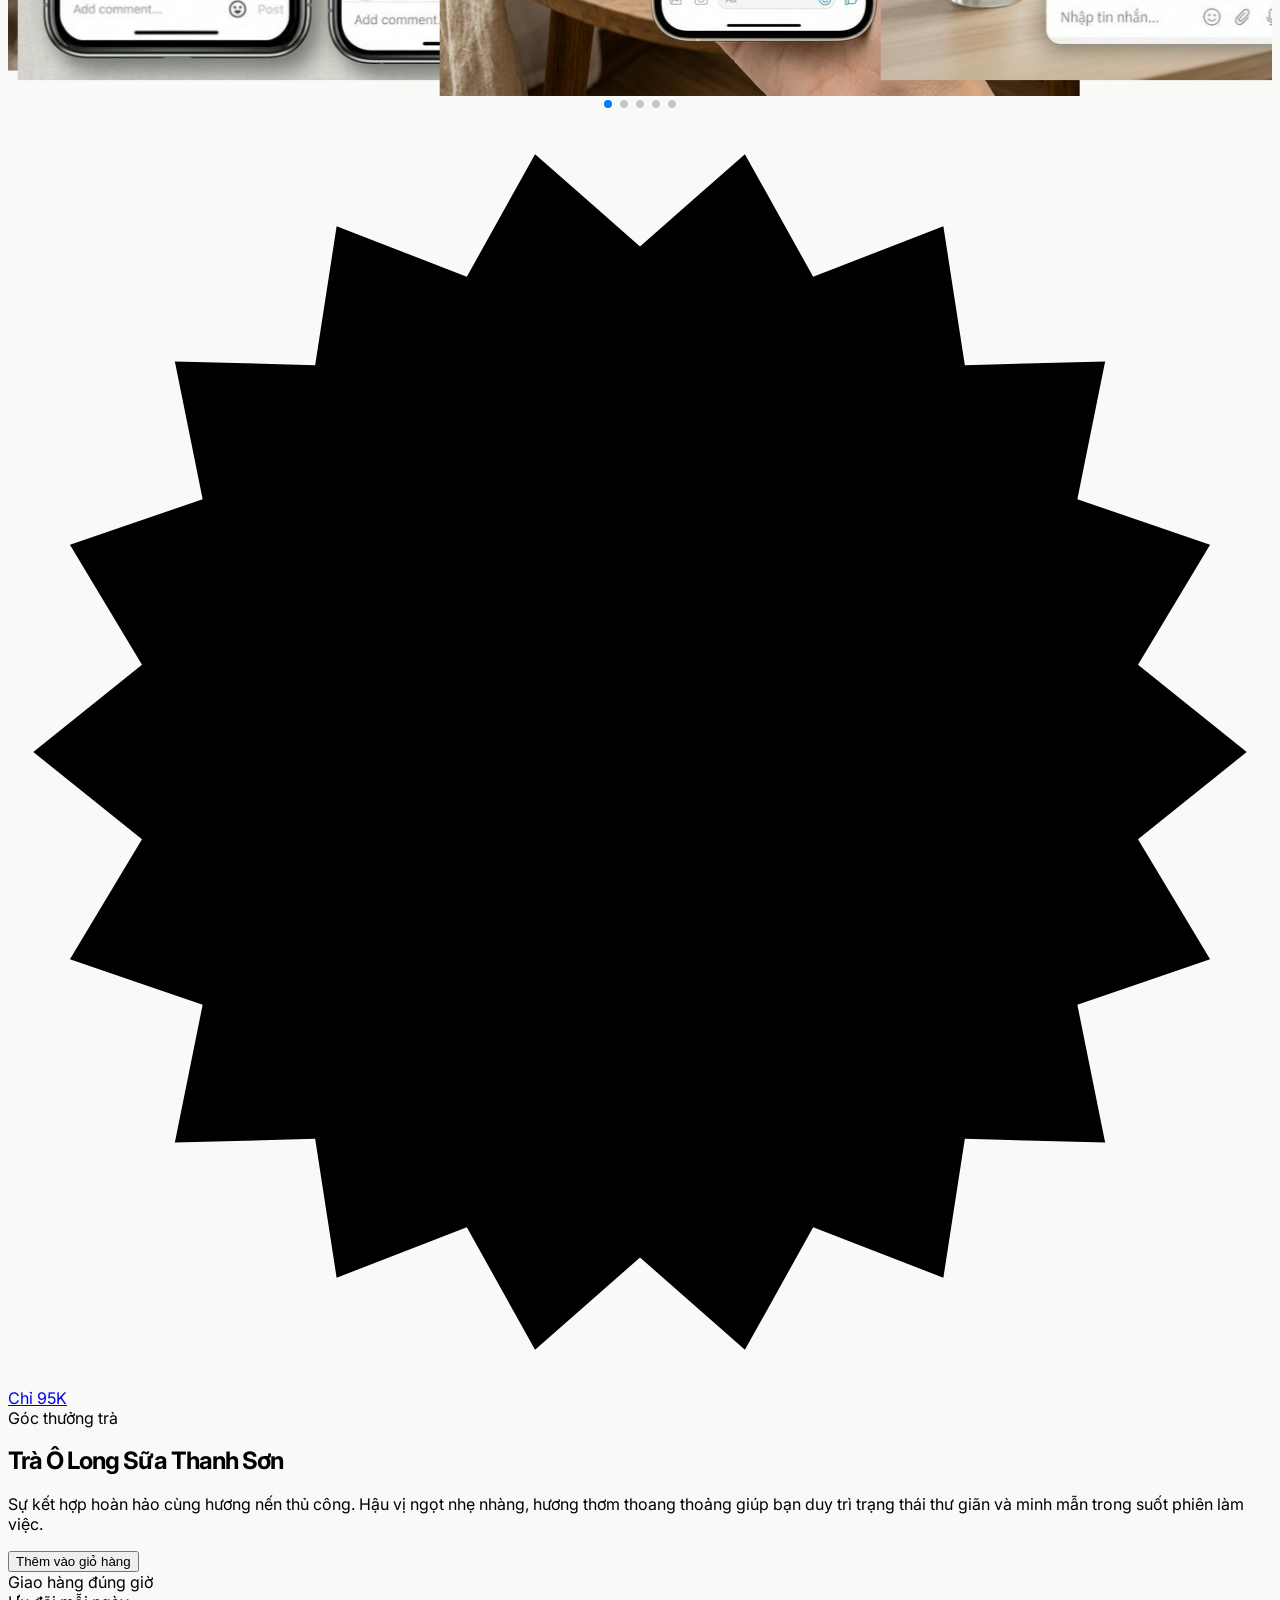
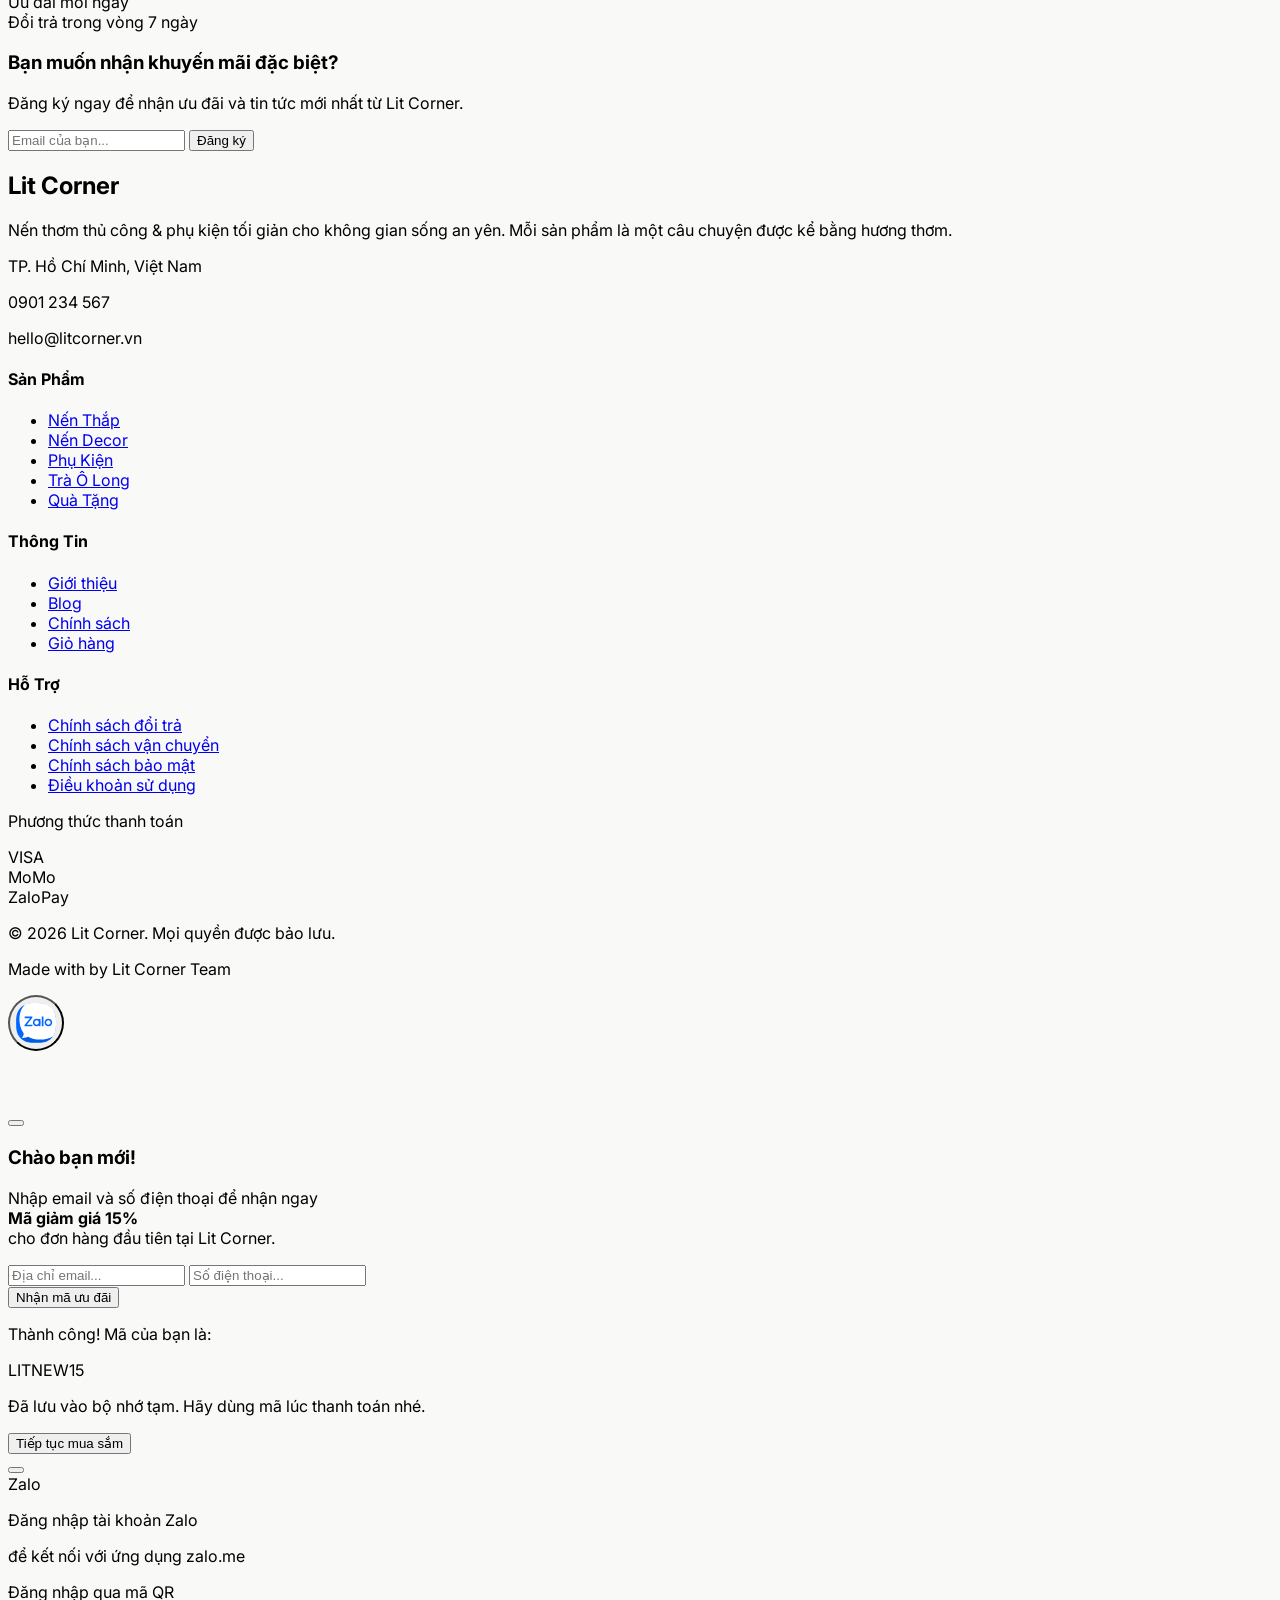
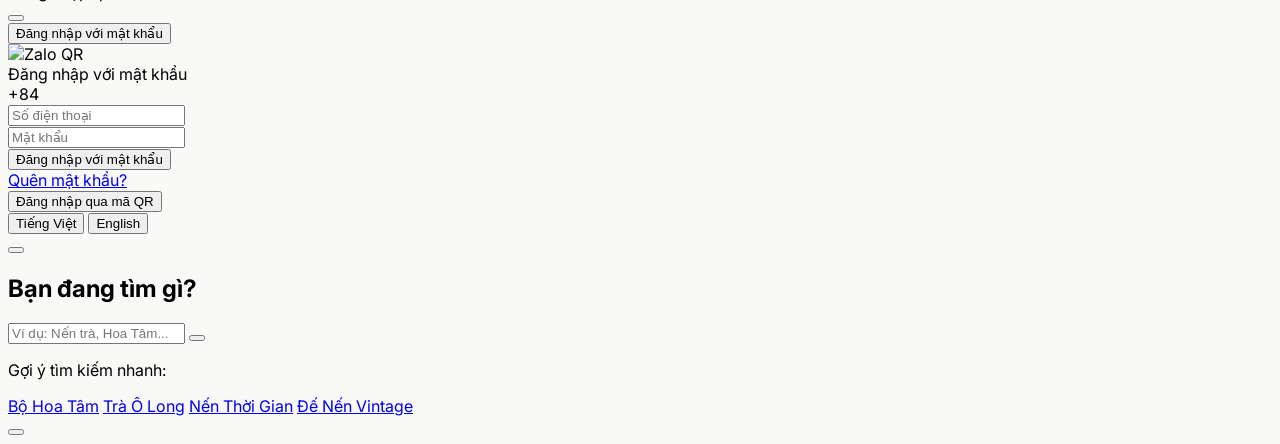
==== commit f066389c: "update" ====
--- a/index.html
+++ b/index.html
@@ -1,10 +1,23 @@
-﻿<!DOCTYPE html>
+<!DOCTYPE html>
 <html lang="vi" class="scroll-smooth">
 
 <head>
     <meta charset="UTF-8">
     <meta name="viewport" content="width=device-width, initial-scale=1.0">
-    <title>Lit Corner | Nến Thơm Thủ Công</title>
+    <title>Lit Corner | Nến Thơm Thủ Công & Quà Tặng Tự Nhiên Cao Cấp</title>
+    <meta name="description" content="Lit Corner chuyên cung cấp nến thơm thủ công từ sáp thực vật, trà thanh lọc và bộ quà tặng cao cấp. Khám phá không gian thư giãn và tinh tế cùng Lit Corner.">
+    <meta name="keywords" content="nến thơm, nến thủ công, nến decor, trà thanh lọc, quà tặng cao cấp, Lit Corner, nến sáp thực vật">
+    
+    <!-- Open Graph / Facebook -->
+    <meta property="og:type" content="website">
+    <meta property="og:url" content="https://litcorner.vn/">
+    <meta property="og:title" content="Lit Corner | Nến Thơm Thủ Công & Quà Tặng Tự Nhiên">
+    <meta property="og:description" content="Khám phá bộ sưu tập nến thơm thủ công và trà thanh lọc tinh tế từ Lit Corner. Món quà hoàn hảo cho tâm hồn.">
+    <meta property="og:image" content="Assets/Image/hero_banner_focus.png">
+
+    <!-- Canonical Link -->
+    <link rel="canonical" href="https://litcorner.vn/">
+
     <script src="https://cdn.tailwindcss.com"></script>
     <script>
         tailwind.config = {
@@ -46,7 +59,7 @@
             <div class="flex items-center gap-8 xl:gap-12">
                 <a href="index.html"
                     class="w-24 shrink-0 hover:scale-[0.97] active:scale-95 smooth-transition mix-blend-multiply origin-left">
-                    <img src="Assets/Image/logo.webp" alt="Lit Corner Logo" class="w-full object-contain block">
+                    <img src="Assets/Image/logo.webp" alt="Lit Corner - Nến Thơm Thủ Công & Quà Tặng Tự Nhiên" class="w-full object-contain block">
                 </a>
 
                 <div
@@ -158,7 +171,7 @@
                         style="background: linear-gradient(rgba(0,0,0,0.4), rgba(0,0,0,0.6)), url('Assets/Image/hero_banner_relax.png') center/cover no-repeat !important;">
                     </div>
                     <div class="relative z-10 max-w-3xl px-6 pt-10">
-                        <h1 class="hero-title text-5xl md:text-7xl font-extrabold mb-6">Góc tĩnh lặng cho tâm hồn.</h1>
+                        <h2 class="hero-title text-5xl md:text-7xl font-extrabold mb-6">Góc tĩnh lặng cho tâm hồn.</h2>
                         <p class="text-lg md:text-xl opacity-90 mb-10 font-light leading-relaxed">Kết hợp nến thơm và
                             một tách trà nóng để bắt đầu hành trình thư giãn tuyệt đối.</p>
                         <div class="flex flex-col md:flex-row gap-4 justify-center">
@@ -175,7 +188,7 @@
                         style="background: linear-gradient(rgba(0,0,0,0.4), rgba(0,0,0,0.6)), url('Assets/Image/hero_banner_gift.png') center/cover no-repeat !important;">
                     </div>
                     <div class="relative z-10 max-w-3xl px-6 pt-10">
-                        <h1 class="hero-title text-5xl md:text-7xl font-extrabold mb-6">Món quà từ thiên nhiên.</h1>
+                        <h2 class="hero-title text-5xl md:text-7xl font-extrabold mb-6">Món quà từ thiên nhiên.</h2>
                         <p class="text-lg md:text-xl opacity-90 mb-10 font-light leading-relaxed">Trọn vẹn tâm ý trong
                             từng bộ quà tặng cao cấp được đóng gói thủ công.</p>
                         <div class="flex flex-col md:flex-row gap-4 justify-center">
@@ -229,18 +242,10 @@
                     <h2 class="hero-title text-4xl md:text-5xl font-extrabold text-[#2C3E35] mb-8 leading-tight">
                         Khi ánh nến kể câu chuyện của tâm hồn.
                     </h2>
-                    <div class="space-y-6 text-lg opacity-70 font-light leading-relaxed">
-                        <p>
-                            Lit Corner không bắt đầu từ một kế hoạch kinh doanh, mà từ một đêm mưa năm 2024. Giữa những
-                            áp lực bủa vây, tôi nhận ra mình đã quên mất cách "nghỉ ngơi" thật sự.
-                        </p>
-                        <p>
-                            Chính khoảnh khắc thắp lên ngọn nến đậu nành đầu tiên, mùi hương trầm ấm lan tỏa đã giúp tôi
-                            tìm lại sự tĩnh lặng từ sâu bên trong.
-                        </p>
-                        <p class="font-medium text-[#2C3E35] opacity-100">
-                            Tôi muốn mang cảm giác "được chữa lành" đó đến với bạn — những người đang nỗ lực mỗi ngày.
-                        </p>
+                    <div class="founder-text space-y-5 text-lg opacity-70 font-light">
+                        <p>Lit Corner không bắt đầu từ một kế hoạch kinh doanh, mà từ một đêm mưa năm 2024. Giữa những áp lực bủa vây, tôi nhận ra mình đã quên mất cách "nghỉ ngơi" thật sự.</p>
+                        <p>Chính khoảnh khắc thắp lên ngọn nến đậu nành đầu tiên, mùi hương trầm ấm lan tỏa đã giúp tôi tìm lại sự tĩnh lặng từ sâu bên trong.</p>
+                        <p class="font-medium text-[#2C3E35] opacity-100">Tôi muốn mang cảm giác "được chữa lành" đó đến với bạn — những người đang nỗ lực mỗi ngày.</p>
                     </div>
                     <div class="mt-10 flex items-center gap-6">
                         <a href="about.html"
@@ -267,10 +272,7 @@
                 </div>
                 <h2 class="hero-title text-4xl md:text-5xl font-extrabold text-[#2C3E35] mb-6">Giá trị từ sự tĩnh lặng.
                 </h2>
-                <p class="text-lg opacity-70 font-light leading-relaxed">
-                    Sự khác biệt không nằm ở lớp vỏ hào nhoáng, mà ẩn sâu trong từng giọt tinh dầu tinh khiết và ngọn
-                    bấc cháy rền âm ỉ — mang đến cho bạn trải nghiệm chữa lành trọn vẹn nhất.
-                </p>
+                <p class="section-lead text-lg opacity-70 font-light leading-relaxed">Sự khác biệt không nằm ở lớp vỏ hào nhoáng, mà ẩn sâu trong từng giọt tinh dầu tinh khiết và ngọn bấc cháy rền âm ỉ — mang đến cho bạn trải nghiệm chữa lành trọn vẹn nhất.</p>
             </div>
 
             <!-- Bento Grid -->
@@ -975,29 +977,38 @@
 
     <!-- Promo Popup -->
     <div id="promo-popup" class="fixed inset-0 z-[150] bg-black/60 backdrop-blur-sm flex items-center justify-center opacity-0 pointer-events-none smooth-transition px-4">
-        <div class="bg-white rounded-3xl w-full max-w-md overflow-hidden shadow-2xl scale-95 transition-transform duration-500 ease-out relative">
-            <button id="close-promo" class="absolute top-4 right-4 w-8 h-8 flex items-center justify-center rounded-full bg-black/5 text-gray-500 hover:bg-black/10 hover:text-black smooth-transition z-10">
+        <div class="bg-white rounded-3xl w-full max-w-md overflow-hidden shadow-[0_0_40px_rgba(180,83,9,0.2)] dark:shadow-[0_0_40px_rgba(180,83,9,0.15)] scale-95 transition-transform duration-500 ease-out relative border-2 border-transparent dark:border-amber-700/30">
+            <button id="close-promo" class="absolute top-4 right-4 w-8 h-8 flex items-center justify-center rounded-full bg-black/5 text-gray-500 hover:bg-black/10 hover:text-black smooth-transition z-20">
                 <i class="ph-bold ph-x"></i>
             </button>
-            <div class="h-32 bg-[url('Assets/Image/hero_banner_focus.png')] bg-cover bg-center relative">
-                <div class="absolute inset-0 bg-[#2C3E35]/60 mix-blend-multiply"></div>
+            <div class="h-36 bg-[url('Assets/Image/hero_banner_focus.png')] bg-cover bg-center relative">
+                <div class="absolute inset-0 bg-gradient-to-b from-[#2C3E35]/80 to-[#2C3E35]/95 mix-blend-multiply"></div>
                 <div class="absolute inset-0 flex items-center justify-center">
-                    <i class="ph-fill ph-gift text-5xl text-amber-400 drop-shadow-md"></i>
-                </div>
-            </div>
-            <div class="p-8 text-center">
-                <h3 class="text-2xl font-extrabold text-[#2C3E35] mb-2 tracking-tight">Chào bạn mới!</h3>
-                <p class="text-gray-500 text-sm mb-6 leading-relaxed">Nhập email và số điện thoại để nhận ngay <strong class="text-amber-700">Mã giảm giá 15%</strong> cho đơn hàng đầu tiên của bạn tại Lit Corner.</p>
+                    <div class="relative">
+                        <div class="absolute inset-0 bg-amber-400 blur-xl opacity-40 animate-pulse"></div>
+                        <i class="ph-fill ph-gift text-6xl text-amber-400 relative z-10 animate-bounce" style="animation-duration: 2s;"></i>
+                    </div>
+                </div>
+            </div>
+            <div class="p-8 text-center relative overflow-hidden">
+                <div class="absolute top-0 left-1/2 -translate-x-1/2 w-40 h-40 bg-amber-500/10 rounded-full blur-3xl pointer-events-none"></div>
+                
+                <h3 class="text-3xl font-black text-[#2C3E35] mb-2 tracking-tight">Chào bạn mới!</h3>
+                <p class="text-gray-500 text-[15px] mb-6 leading-relaxed">Nhập email và số điện thoại để nhận ngay <br>
+                    <strong class="text-amber-600 bg-amber-50 dark:bg-amber-900/30 px-3 py-1.5 rounded-lg text-xl inline-block my-2 shadow-sm border border-amber-200 dark:border-amber-700/50 uppercase tracking-widest animate-[pulse_3s_ease-in-out_infinite]">Mã giảm giá 15%</strong><br>
+                    cho đơn hàng đầu tiên tại Lit Corner.
+                </p>
                 
                 <form id="promo-form" class="space-y-4" onsubmit="event.preventDefault(); submitPromo();">
                     <div class="relative text-left flex flex-col gap-3">
                         <input type="email" id="promo-email" placeholder="Địa chỉ email..." required
-                            class="w-full bg-[#F9F9F7] border border-gray-200 rounded-xl px-4 py-3 outline-none text-sm focus:border-amber-700 focus:bg-white smooth-transition">
+                            class="w-full bg-[#F9F9F7] border border-gray-200 rounded-xl px-4 py-3.5 outline-none text-[15px] focus:border-amber-500 focus:ring-2 focus:ring-amber-500/20 focus:bg-white smooth-transition">
                         <input type="tel" id="promo-phone" placeholder="Số điện thoại..." required
-                            class="w-full bg-[#F9F9F7] border border-gray-200 rounded-xl px-4 py-3 outline-none text-sm focus:border-amber-700 focus:bg-white smooth-transition">
-                    </div>
-                    <button type="submit" class="w-full bg-[#2C3E35] hover:bg-amber-700 text-white font-bold py-3 rounded-xl smooth-transition shadow-md shadow-[#2C3E35]/20 hover:shadow-amber-700/30">
-                        Nhận mã ưu đãi
+                            class="w-full bg-[#F9F9F7] border border-gray-200 rounded-xl px-4 py-3.5 outline-none text-[15px] focus:border-amber-500 focus:ring-2 focus:ring-amber-500/20 focus:bg-white smooth-transition">
+                    </div>
+                    <button type="submit" class="w-full bg-gradient-to-r from-amber-600 to-amber-700 hover:from-amber-500 hover:to-amber-600 text-white font-black py-4 rounded-xl smooth-transition shadow-[0_8px_20px_rgba(180,83,9,0.25)] hover:shadow-[0_10px_25px_rgba(180,83,9,0.4)] hover:-translate-y-1 text-lg uppercase tracking-wider relative overflow-hidden group">
+                        <span class="relative z-10">Nhận mã ưu đãi</span>
+                        <div class="absolute inset-0 h-full w-full bg-gradient-to-r from-transparent via-white/20 to-transparent -translate-x-full group-hover:animate-[light-sweep_1.5s_ease-in-out_infinite]"></div>
                     </button>
                 </form>
                 <div id="promo-success" class="hidden flex-col items-center justify-center py-2 animate-fade-in">
--- a/style.css
+++ b/style.css
@@ -10,6 +10,78 @@
 .hero-title {
     letter-spacing: -0.04em;
     line-height: 1.1;
+    text-wrap: balance;
+}
+
+/* ===========================
+   TYPOGRAPHY POLISH
+   =========================== */
+
+/* Balanced heading wrap - prevents awkward single-word last lines */
+h1, h2, h3 {
+    text-wrap: balance;
+}
+
+/* Justified body text for clean, editorial look in content sections */
+.content-prose p {
+    text-align: justify;
+    hyphens: auto;
+    -webkit-hyphens: auto;
+    hyphenate-limit-chars: 6 3 3;
+    line-height: 1.85;
+}
+
+/* Founder story text - justified for clean block feel */
+.founder-text p {
+    text-align: justify;
+    hyphens: auto;
+    -webkit-hyphens: auto;
+    line-height: 1.85;
+}
+
+/* Section lead text (centered sections) - balanced wrap */
+.section-lead {
+    text-wrap: balance;
+    max-width: 60ch;
+    margin-left: auto;
+    margin-right: auto;
+}
+
+/* Product description in feature cards - clean left-aligned */
+.feature-card-desc {
+    text-align: left;
+    line-height: 1.75;
+    display: -webkit-box;
+    -webkit-line-clamp: 3;
+    line-clamp: 3;
+    -webkit-box-orient: vertical;
+    overflow: hidden;
+}
+
+/* Uniform card content alignment */
+.card-content {
+    display: flex;
+    flex-direction: column;
+    gap: 0.5rem;
+}
+
+/* ===========================
+   LAYOUT CONSISTENCY 
+   =========================== */
+
+/* Consistent section inner max-width for readability */
+.section-inner {
+    max-width: 72ch;
+    margin-left: auto;
+    margin-right: auto;
+}
+
+/* Clean divider between sections */
+.section-divider {
+    height: 1px;
+    background: linear-gradient(to right, transparent, rgba(44, 62, 53, 0.1), transparent);
+    margin: 0 auto;
+    max-width: 80%;
 }
 
 .soft-shadow {
@@ -56,6 +128,37 @@
     margin-top: 2rem;
     margin-bottom: 0.75rem;
 }
+
+
+/* ===========================
+   PRODUCT RICH CONTENT
+   =========================== */
+
+#product-specs-table tr:nth-child(odd) { background-color: #f9fafb; }
+#product-specs-table tr:nth-child(even) { background-color: #ffffff; }
+#product-specs-table td { padding: 12px 16px; border-bottom: 1px solid #f0f0f0; }
+#product-specs-table td:first-child { font-weight: 700; color: #555; width: 40%; white-space: nowrap; }
+#product-specs-table td:last-child { color: #1A1A1A; }
+
+html.dark #product-specs-table tr:nth-child(odd) { background-color: #1a1a1a; }
+html.dark #product-specs-table tr:nth-child(even) { background-color: #222; }
+html.dark #product-specs-table td { border-bottom-color: #333; }
+html.dark #product-specs-table td:first-child { color: #aaa; }
+html.dark #product-specs-table td:last-child { color: #e5e5e5; }
+
+.product-rich-content { font-size: 15px; line-height: 1.85; color: #333; }
+.product-rich-content h4 { font-size: 1.2rem; font-weight: 800; margin: 2rem 0 0.75rem; color: #2C3E35; }
+.product-rich-content p { margin-bottom: 1rem; opacity: 0.85; text-align: justify; }
+.product-rich-content ul { list-style: none; padding-left: 0; margin-bottom: 1.25rem; }
+.product-rich-content ul li { position: relative; padding-left: 1.5rem; margin-bottom: 0.6rem; opacity: 0.85; }
+.product-rich-content ul li::before { content: '✓'; position: absolute; left: 0; color: #B45309; font-weight: 700; }
+.product-rich-content blockquote { border-left: 4px solid #B45309; padding: 1rem 1.5rem; background: #FFFBEB; margin: 1.5rem 0; border-radius: 0 12px 12px 0; font-style: italic; color: #78350F; }
+.product-rich-content .highlight-box { background: linear-gradient(135deg, #f0fdf4, #ecfdf5); border: 1px solid #bbf7d0; border-radius: 16px; padding: 1.25rem 1.5rem; margin: 1.5rem 0; }
+
+html.dark .product-rich-content { color: #ccc; }
+html.dark .product-rich-content h4 { color: #b0c4b1; }
+html.dark .product-rich-content blockquote { background: #1a2620; border-color: #B45309; color: #fbbf24; }
+html.dark .product-rich-content .highlight-box { background: #1a2620; border-color: #333; }
 
 
 /* ===========================
